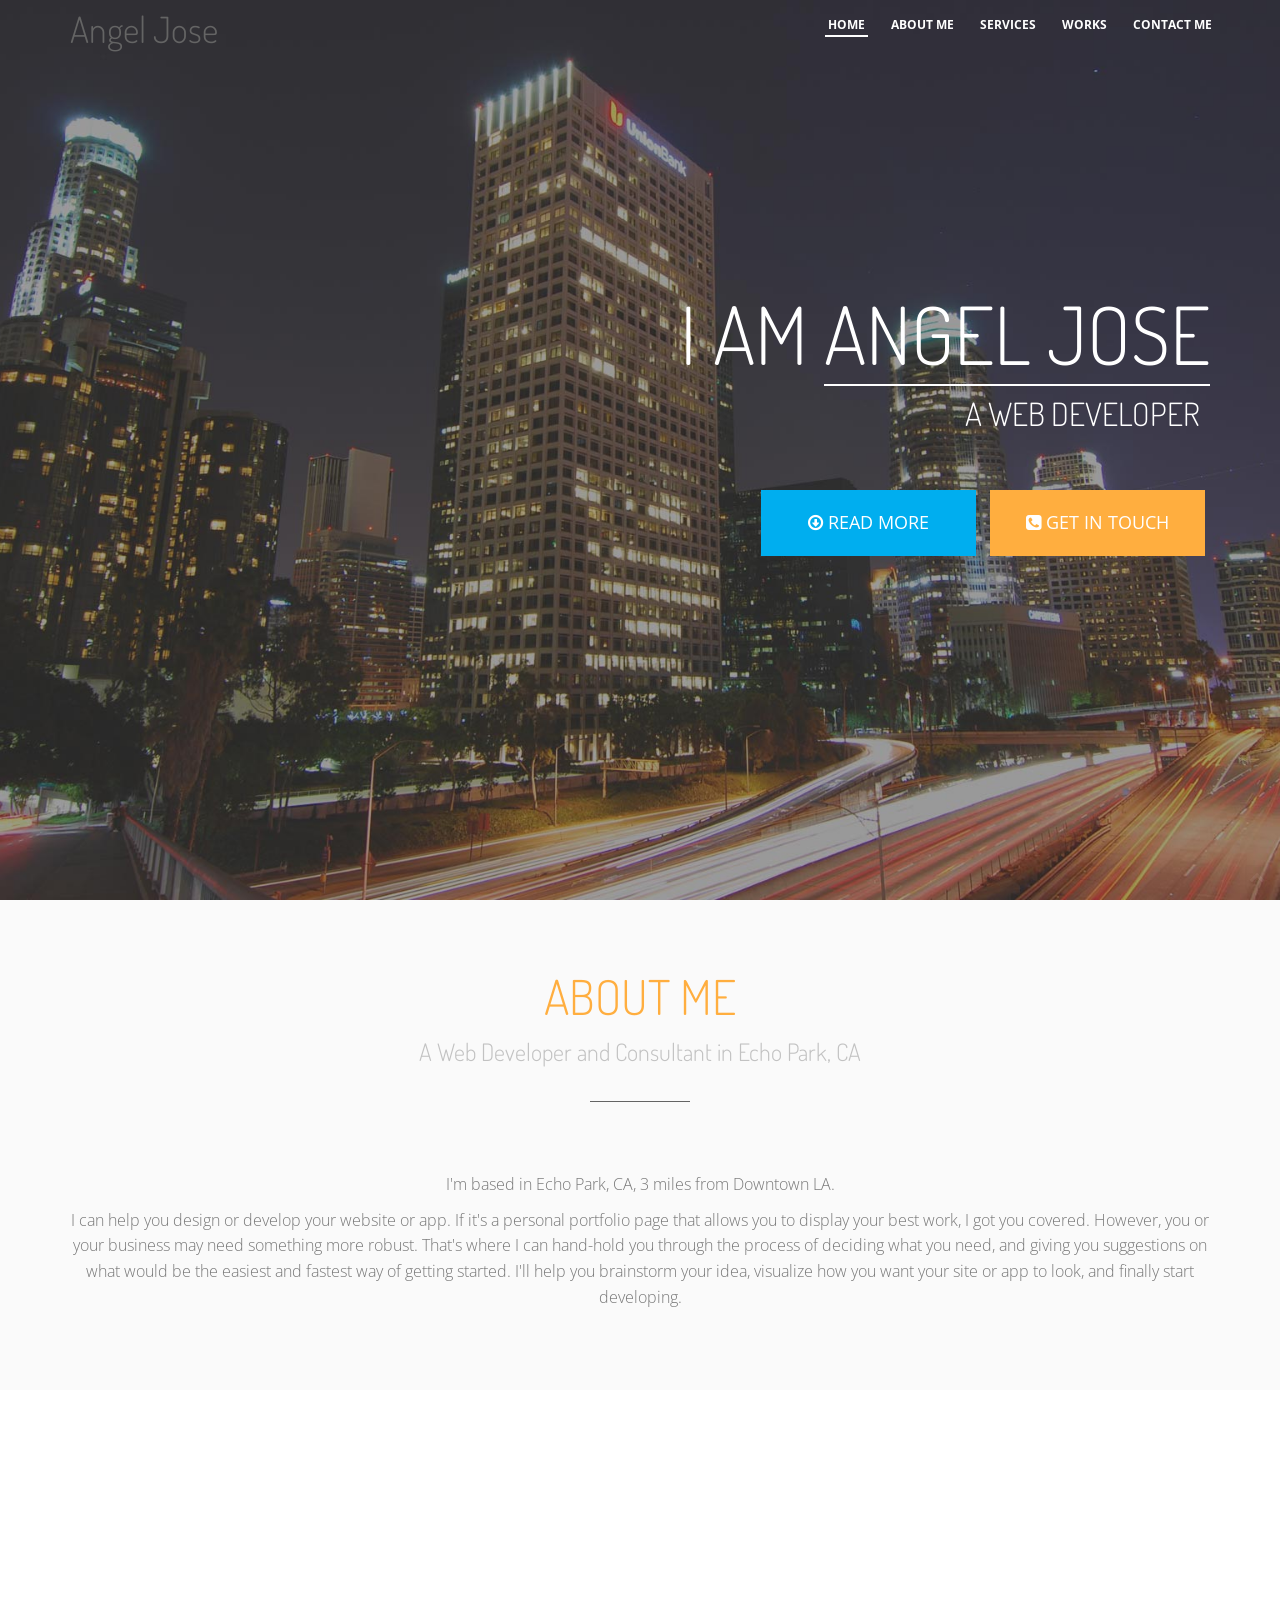
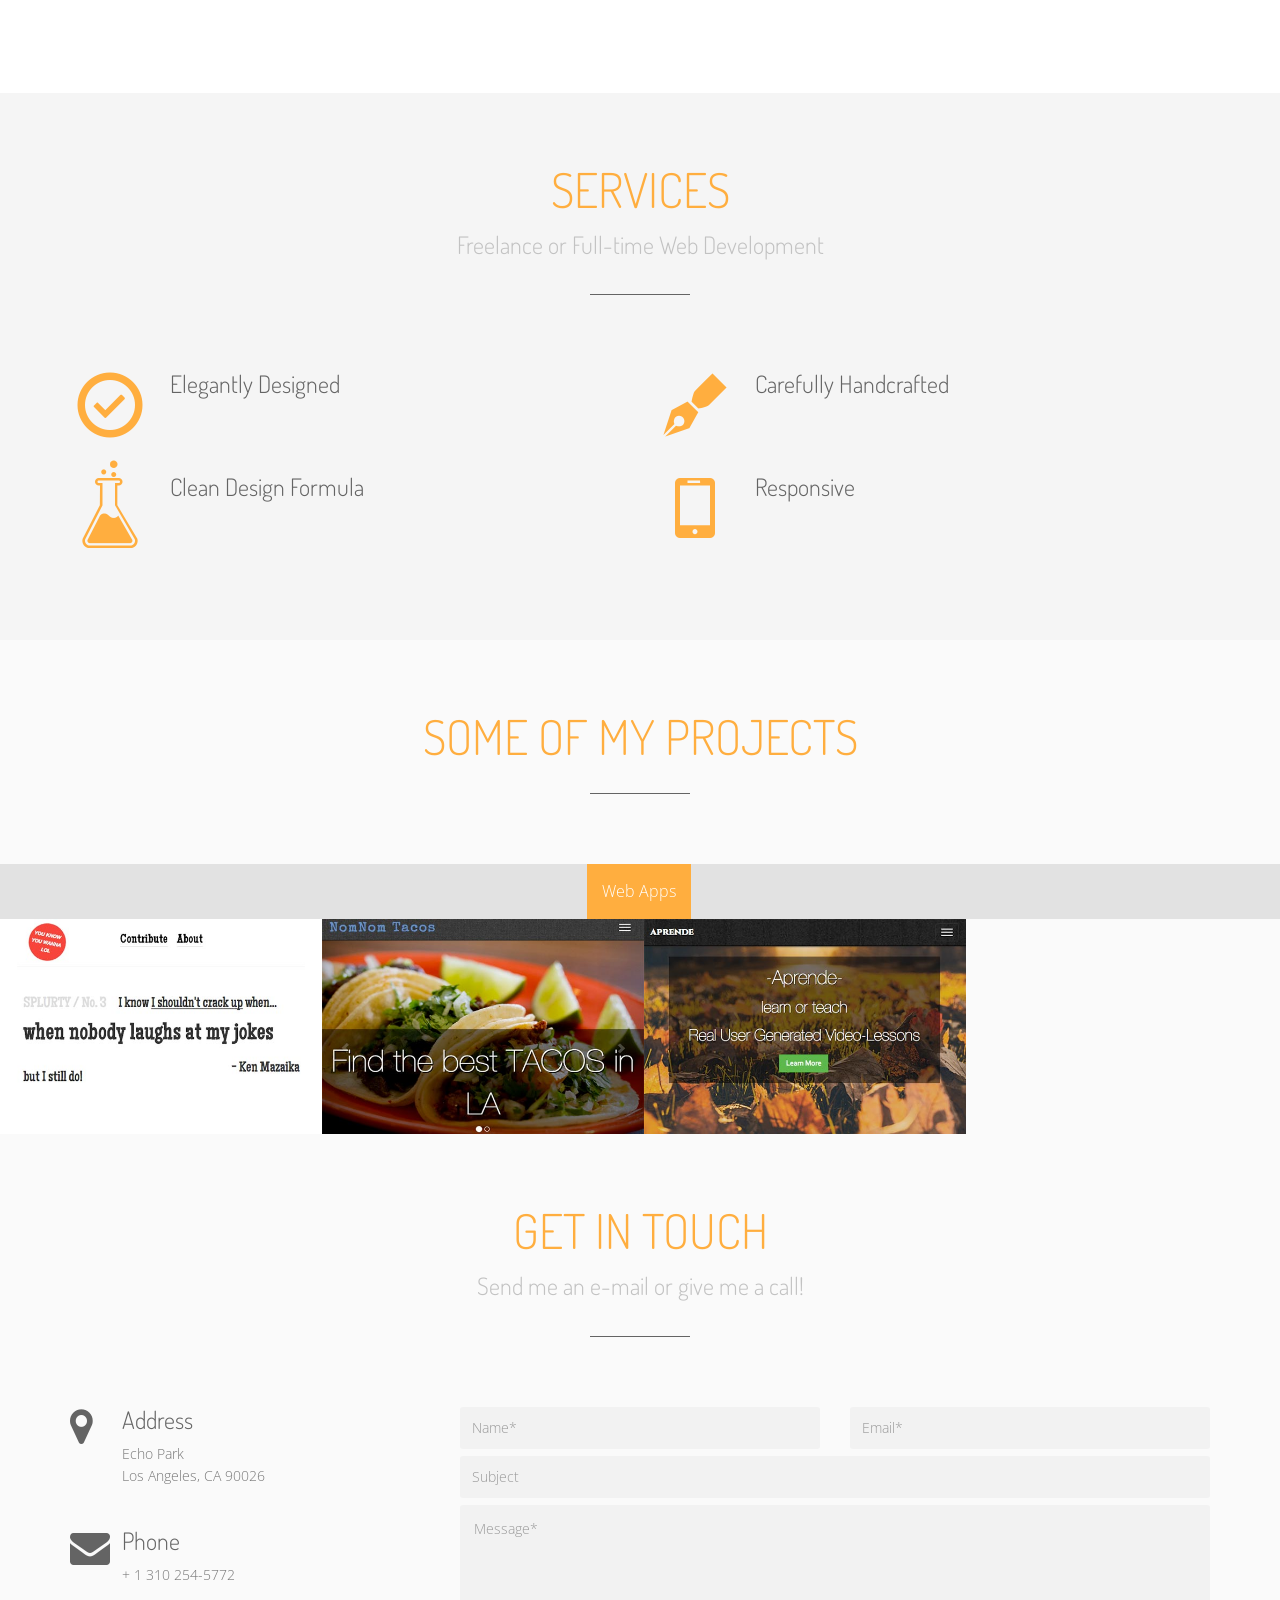
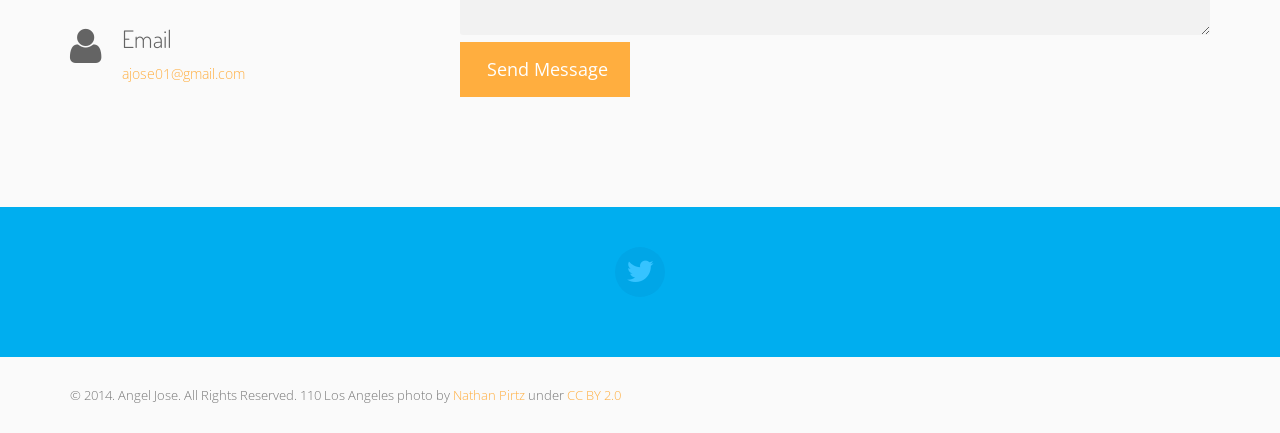
==== index.html @ a5db1bc4 "added social icons and links" ====
<!DOCTYPE html>
<!--[if lt IE 7 ]><html class="ie ie6" lang="en" class="no-js"> <![endif]-->
<!--[if IE 7 ]><html class="ie ie7" lang="en" class="no-js"> <![endif]-->
<!--[if IE 8 ]><html class="ie ie8" lang="en" class="no-js"> <![endif]-->
<!--[if (gte IE 9)|!(IE)]><!--><html lang="en" class="no-js"> <!--<![endif]-->
<head>
	<meta charset="utf-8">
	<title>Angel Jose</title>
	<meta name="viewport" content="width=device-width, initial-scale=1, maximum-scale=1">
	<meta name="description" content="Parallax HTML One-Page Template for Agency and Personal">
	<meta name="author" content="The Develovers">

	<!-- Styles -->
	<link href="assets/css/bootstrap.css" rel="stylesheet">
	<link href="assets/css/main.css" rel="stylesheet">

	<!-- Google Fonts -->
	<link href='http://fonts.googleapis.com/css?family=Dosis:300,400,500,600,700' rel='stylesheet' type='text/css'>
	<link href='http://fonts.googleapis.com/css?family=Open+Sans:400italic,300,400,700' rel='stylesheet' type='text/css'>

	<!-- IE 9 Fallback-->
	<!--[if IE 9]>
		<link href="assets/css/ie.css" rel="stylesheet">
	<![endif]-->

	<!-- HTML5 shim, for IE6-8 support of HTML5 elements and IE Fallback-->
	<!--[if lt IE 9]>
	  <script src="assets/js/html5shiv.js"></script>
	<![endif]-->

	<!-- Fav and touch icons -->
	<link rel="apple-touch-icon-precomposed" sizes="144x144" href="assets/ico/apple-touch-icon-144-precomposed.png">
	<link rel="apple-touch-icon-precomposed" sizes="114x114" href="assets/ico/apple-touch-icon-114-precomposed.png">
	<link rel="apple-touch-icon-precomposed" sizes="72x72" href="assets/ico/apple-touch-icon-72-precomposed.png">
	<link rel="apple-touch-icon-precomposed" href="assets/ico/apple-touch-icon-57-precomposed.png">
	<link rel="shortcut icon" href="assets/ico/favicon.png">

</head>
<body id="top" class="fullscreen-image-background">

	<!-- NAVBAR -->
	<div class="navbar navbar-fixed-top">
		<div class="container">
			<div class="navbar-header">
				<button type="button" class="navbar-toggle" data-toggle="collapse" data-target="#main-nav">
					<span class="sr-only">Menu</span>
					<span class="icon-bar"></span>
					<span class="icon-bar"></span>
					<span class="icon-bar"></span>
				</button>
				<a href="index.html" class="navbar-brand">
					<!-- <img src="assets/img/loop-logo-white.png" alt="Loop Logo" /> -->
					<h1 class="MyName">Angel Jose</h1>
				</a>
			</div>
			<nav class="navbar-collapse collapse" id="main-nav" role="navigation">
				<ul class="nav navbar-nav navbar-right nav-text-light">
					<li class="active"><a href="#top">HOME</a></li>
					<li><a href="#about">ABOUT ME</a></li>
					<li><a href="#services">SERVICES</a></li>
					<li><a href="#works">WORKS</a></li>
					<li><a href="#contact">CONTACT ME</a></li>
				</ul>
			</nav>
		</div>
	</div>
	<!-- END NAVBAR -->

	<!-- HERO UNIT -->
	<div id="hero-unit" class="hero-unit">
		<div class="hero-content text-right">
			<div class="container">
				<div class="row">
					<div class="col-lg-7 col-lg-offset-5">
						<div id="slidecaption" class="slide-caption">
							<div class="hero-text">
								<h2 class="hero-heading">I AM <span class="name">ANGEL JOSE</span></h2>
								<div data-looper="go" data-interval="3000" class="looper slide down">
									<div class="looper-inner">
										<div class="item animated"><p>A WEB DEVELOPER</p></div>
										<div class="item animated"><p>A GADGET ENTHUSIAST</p></div>
										<div class="item animated"><p>A PROBLEM SOLVER</p></div>
										<div class="item animated"><p>FROM THE CITY OF ANGELS</p></div>
									</div>
								</div>
							</div>
						</div>
						<div class="hero-buttons">
							<a href="#about" id="btn-about" class="btn btn-info btn-lg"><i class="fa fa-arrow-circle-o-down"></i> READ MORE</a>
							<a href="#contact" id="btn-contact" class="btn btn-primary btn-lg"><i class="fa fa-phone-square"></i> GET IN TOUCH</a>
						</div>
					</div>
				</div>
			</div>
		</div>
	</div>
	<!-- END HERO UNIT -->
	

	<!-- MAIN CONTENT -->
	<div id="main-content" class="main-content">
		
		<!-- ABOUT -->
		<div id="about" class="section about">
			<div class="container">
				<div class="section-heading">
					<h2>ABOUT ME</h2>
					<p>A Web Developer and Consultant in Echo Park, CA</p>
					<hr />
				</div>
				<div class="section-content">

					<p>I'm based in Echo Park, CA, 3 miles from Downtown LA.</p>

					<p>I can help you design or develop your website or app.  If it's a personal portfolio page that allows you to display your best work, I got you covered.  However, you or your business may need something more robust.  That's where I can hand-hold you through the process of deciding what you need, and giving you suggestions on what would be the easiest and fastest way of getting started.

					I'll help you brainstorm your idea, visualize how you want your site or app to look, and finally start developing.
					</p>
				</div>
			</div>
		</div>
		<!-- END ABOUT -->

		<!-- FULL-WIDTH PARALLAX -->
		<div id="social-network" class="section full-width-parallax parallax">
			<div class="container">
				<h2>Find me elsewhere in the web</h2>
				<ul class="list-inline social-icon">
					<li class="wow rollIn" data-wow-delay='0.3s'><a href="http://facebook.com/ajose01" data-toggle="tooltip" data-placement="bottom" title="Facebook"><i class="fa fa-facebook"></i></a></li>
					<li class="wow rollIn" data-wow-delay='0.3s'><a href="http://twitter.com/ajose01" data-toggle="tooltip" data-placement="bottom" title="Twitter"><i class="fa fa-twitter"></i></a></li>
					<li class="wow rollIn" data-wow-delay='0.3s'><a href="http://github.com/ajose01" data-toggle="tooltip" data-placement="bottom" title="Github"><i class="fa fa-github"></i></a></li>
					<!--<li class="wow rollIn" data-wow-delay='0.3s'><a href="#" data-toggle="tooltip" data-placement="bottom" title="LinkedIn"><i class="fa fa-linkedin"></i></a></li> -->
				</ul>
			</div>
		</div>
		<!-- END FULL-WIDTH PARALLAX -->

		<!-- SKILLS CHART 
		<div id="skills" class="section skills">
			<div class="container">
				<div class="row">
					<div class="col-md-3 text-center">
						<div class="chart" data-percent="92"><span class="percent">92%</span></div>
						<span class="skill-name">Front-End Design</span>
					</div>
					<div class="col-md-3 text-center">
						<div class="chart" data-percent="80"><span class="percent">80%</span></div>
						<span class="skill-name">Web Design</span>
					</div>
					<div class="col-md-3 text-center">
						<div class="chart" data-percent="75"><span class="percent">75%</span></div>
						<span class="skill-name">WordPress</span>
					</div>
					<div class="col-md-3 text-center">
						<div class="chart" data-percent="65"><span class="percent">65%</span></div>
						<span class="skill-name">PHP</span>
					</div>
				</div>
			</div>
		</div>
	 END SKILLS CHART -->

		<!-- SERVICES -->
		<div id="services" class="section darker services" >
			<div class="container">
				<div class="section-heading">
					<h2>SERVICES</h2>
					<p>Freelance or Full-time Web Development</p>
					<hr />
				</div>
				<div class="section-content">
					<div class="row">
						<div class="col-md-6">
							<div class="service-item">
								<span class="icon-checkmark2 service-icon"></span>
								<div class="service-text">
									<h3>Elegantly Designed</h3>
									<p></p>
									
								</div>
							</div>
						</div>
						<div class="col-md-6">
							<div class="service-item">
								<span class="icon-pen service-icon"></span>
								<div class="service-text">
									<h3>Carefully Handcrafted</h3>
									
								</div>
							</div>
						</div>
						<div class="col-md-6">
							<div class="service-item">
								<span class="icon-lab service-icon"></span>
								<div class="service-text">
									<h3>Clean Design Formula</h3>
									
								</div>
							</div>
						</div>
						<div class="col-md-6">
							<div class="service-item">
								<span class="icon-phone service-icon"></span>
								<div class="service-text">
									<h3>Responsive</h3>
									<!--<p>Quickly actualize proactive niches rather than user friendly catalysts for change.</p>
									<a href="#" class="read-more"><span>Read more ...</span> <i class="i fa fa-arrow-circle-right"></i></a> -->
								</div>
							</div>
						</div>
					</div>
				</div>
			</div>
		</div>
		<!-- END SERVICES -->

		<!-- WORKS -->
		<div id="works" class="section works">
			<div class="section-heading">
				<h2>SOME OF MY PROJECTS</h2>
				<p></p>
				<hr />
			</div>
			<div class="section-content">				
				<ul class="list-inline work-item-filters">
					<li><a class="active" href="#" data-filter="*">Web Apps</a></li>
					<!--<li><a href="#" data-filter=".design">DESIGN</a></li>
					<li><a href="#" data-filter=".photography">PHOTOGRAPHY</a></li>
					<li><a href="#" data-filter=".ui">UI</a></li>
					<li><a href="#" data-filter=".ux">UX</a></li>
					<li><a href="#" data-filter=".video">VIDEO</a></li> -->
				</ul>

				<div class="work-item-wrapper">
					<ul class="work-item-list list-col-4">
						<li class="work-item design">
							<img src="assets/img/portfolio/work10.jpg" alt="A fun and simple project generating funny lines">
							<div class="image-overlay">
								<a href="assets/img/portfolio/work10.jpg" class="media-popup" title="Splurty">
									<div class="work-item-info">
										<h3>Splurty</h3>
										<p>The funny one liners</p>
										<i class="fa fa-search-plus"></i>
									</div>
								</a>
							</div>
						</li>
						<li class="work-item design">
							<img src="assets/img/portfolio/work11.jpg" alt="A user driven collection of taco places in LA">
							<div class="image-overlay">
								<a href="assets/img/portfolio/work11.jpg" class="media-popup" title="Nom Nom Tacos">
									<div class="work-item-info">
										<h3>Nom Nom Tacos!</h3>
										<p>Awesome and yummy taco reviews</p>
										<i class="fa fa-search-plus"></i>
									</div>
								</a>
							</div>
						</li>
						<li class="work-item design">
							<img src="assets/img/portfolio/work12.jpg" alt="A full platform for user generated courses, including payment processing">
							<div class="image-overlay">
								<a href="assets/img/portfolio/work12.jpg" class="media-popup" title="Aprende">
									<div class="work-item-info">
										<h3>Aprende</h3>
										<p>Learn anything from real people</p>
										<i class="fa fa-search-plus"></i>
									</div>
								</a>
							</div>
						</li>
						<!--<li class="work-item photography">
							<img src="assets/img/portfolio/work4.jpg" alt="Work item brief description">
							<div class="image-overlay">
								<a href="assets/img/portfolio/work4-ori.jpg" class="media-popup" title="Heaven">
									<div class="work-item-info">
										<h3>Heaven</h3>
										<p>Work item brief description</p>
										<i class="fa fa-search-plus"></i>
									</div>
								</a>
							</div>
						</li>
						<li class="work-item design ux">
							<img src="assets/img/portfolio/work5.jpg" alt="Work item brief description">
							<div class="image-overlay">
								<a href="assets/img/portfolio/work5-ori.jpg" class="media-popup" title="Raining">
									<div class="work-item-info">
										<h3>Raining</h3>
										<p>Work item brief description</p>
										<i class="fa fa-search-plus"></i>
									</div>
								</a>
							</div>
						</li>
						<li class="work-item ui design">
							<img src="assets/img/portfolio/work6.jpg" alt="Work item brief description">
							<div class="image-overlay">
								<a href="assets/img/portfolio/work6-ori.jpg" class="media-popup" title="The Edge">
									<div class="work-item-info">
										<h3>The Edge</h3>
										<p>Work item brief description</p>
										<i class="fa fa-search-plus"></i>
									</div>
								</a>
							</div>
						</li>
						<li class="work-item photography ux">
							<img src="assets/img/portfolio/work7.jpg" alt="Work item brief description">
							<div class="image-overlay">
								<a href="assets/img/portfolio/work7-ori.jpg" class="media-popup" title="The Light">
									<div class="work-item-info">
										<h3>The Light</h3>
										<p>Work item brief description</p>
										<i class="fa fa-search-plus"></i>
									</div>
								</a>
							</div>
						</li>
						<li class="work-item video">
							<img src="assets/img/portfolio/work8.jpg" alt="Just paste the link and go">
							<div class="image-overlay">
								<a href="http://vimeo.com/82905738" class="mfp-iframe media-popup" title="Vimeo">
									<div class="work-item-info">
										<h3>Vimeo</h3>
										<p>Just paste the link and go</p>
										<i class="fa fa-search-plus"></i>
									</div>
								</a>
							</div>
						</li> -->
					</ul>
				</div>
			</div>
		</div>
		<!-- END WORKS -->

		<!-- CONTACT -->
		<div id="contact" class="section contact">
			<div class="section-heading">
				<h2>GET IN TOUCH</h2>
				<p>Send me an e-mail or give me a call!</p>
				<hr />
			</div>
			<div class="section-content">
				<div class="container">
					<div class="row">
						<div class="col-md-4">
							<div class="contact-info">
								<ul class="list-unstyled">
									<li>
										<i class="fa fa-map-marker pull-left"></i>
										<h3>Address</h3>
										<p>Echo Park<br />Los Angeles, CA 90026</p>
									</li>
									<li>
										<i class="fa fa-envelope pull-left"></i>
										<h3>Phone</h3>
										<p>+ 1 310 254-5772</p>
									</li>
									<li>
										<i class="fa fa-user pull-left"></i>
										<h3>Email</h3>
										<p><a href="mailto:ajose01@gmail.com">ajose01@gmail.com</a></p>
									</li>
								</ul>
							</div>
						</div>
						<div class="col-md-8">
							<div class="contact-form">
								<div class="alert"></div>
								<form id="contact-form" method="post" role="form" novalidate>
									<div class="row">
										<div class="col-md-6">
											<div class="form-group">
												<label class="sr-only" for="name">Name:</label>	
												<input type="text" id="name" class="form-control" name="name" placeholder="Name*" required>
											</div>
										</div>
										<div class="col-md-6">
											<div class="form-group">
												<label class="sr-only" for="email">Email:</label>
												<input type="email" id="email" class="form-control" name="email" placeholder="Email*" required>
											</div>
										</div>
									</div>
									<div class="form-group">
										<label class="sr-only" for="subject">Subject:</label>
										<input type="text" id="subject" class="form-control" name="subject" placeholder="Subject">
									</div>
									<div class="form-group">
										<label class="sr-only" for="message">Message:</label>
										<textarea id="message" name="message" class="form-control" placeholder="Message*" required></textarea>
									</div>
									<button type="submit" class="btn btn-primary btn-lg" id="submit-button">
										<i class="fa loading-icon"></i> <span>Send Message</span>
									</button>
									<input type="hidden" name="msg-submitted" id="msg-submitted" value="true"> 
								</form>
							</div>
						</div>
					</div>
				</div>
			</div>
		</div>
		<!-- END CONTACT -->

		<!-- TWITTER STREAM -->
		<div id="twitter-stream" class="section twitter-stream">
			<div class="container">
				<div class="twitter-icon">
					<i class="fa fa-twitter"></i>
				</div>
				<div id="tweet"></div>
			</div>
		</div>
		<!-- TWITTER STREAM -->

	</div>
	<!-- END MAIN CONTENT -->

	<!-- FOOTER -->
	<footer id="footer" class="section">
		<div class="container">
			<p class="copyright pull-left">&copy; 2014. Angel Jose. All Rights Reserved. 110 Los Angeles photo by <a href="https://www.flickr.com/photos/nathanpirtz/6909688322/in/[base64]/">Nathan Pirtz</a> under <a href="http://creativecommons.org/licenses/by/2.0/">CC BY 2.0</a></p>
		</div>
	</footer>
	<!-- END FOOTER -->

	<div class="back-to-top">
		<a href="#top"><i class="fa fa-chevron-up"></i></a>
	</div>

	<!-- JAVASCRIPT -->
	<script src="assets/js/jquery-2.1.0.min.js"></script>
	<script src="assets/js/bootstrap.min.js"></script>
	<script src="assets/js/jquery.scrollTo-1.4.3.1-min.js"></script>
	<script src="assets/js/jquery.localscroll-1.2.7-min.js"></script>
	<script src="assets/js/jquery.easing.min.js"></script>
	<script src="assets/js/jquery.parallax-1.1.3.js"></script>	
	<script src="assets/js/twitter-fetcher.js"></script>
	<script src="assets/js/imagesloaded.pkgd.js"></script>
	<script src="assets/js/jquery.isotope.js"></script>
	<script src="assets/js/wow.js"></script>
	<script src="assets/js/looper.js"></script>
	<script src="assets/js/jpreloader.js"></script>
	<script src="assets/js/parsley.min.js"></script>
	<script src="assets/js/jquery.easypiechart.min.js"></script>
	<script src="assets/js/waypoints.min.js"></script>
	<script src="assets/js/jquery.magnific-popup.min.js"></script>
	<script src="assets/js/loop.js"></script>
</body>
</html>
---- assets/css/main.css ----
/* ------------------ BASE STYLES ------------------ */
html, body {
  height: 100%;
  width: 100%;
}

body {
  font-family: "Open Sans", sans-serif;
  font-size: 16px;
  font-weight: 300;
  color: #777777;
  background-color: #fff !important;
  line-height: 1.6;
}
body.fullscreen-image-background {
  background-image: url('../img/sliders/lanight.jpg?1394417052');
  background-size: cover;
  background-repeat: no-repeat;
  background-position: center center;
}
@media screen and (min-width: 1025px) {
  body.fullscreen-image-background {
    background-attachment: fixed;
  }
}

h1, h2, h3, h4, h5, h6 {
  font-family: "Dosis", sans-serif;
  font-weight: 300;
  color: #646464;
  margin-top: 0;
}

/* ------------------ GENERAL STYLES ------------------ */
@font-face {
  font-family: "brankic";
  src: url('../fonts/brankic.eot');
  src: url('../fonts/brankic.eot?#iefix') format('eot'), url('../fonts/brankic.svg') format('svg'), url('../fonts/brankic.ttf') format('truetype'), url('../fonts/brankic.woff') format('woff');
}

/* --------------------- */
/* NAVIGATION BAR
/* --------------------- */
.navbar-brand {
  padding: 10px 15px;
}
.navbar-brand img {
  width: 74px;
  height: auto;
}

.navbar,
.navbar.navbar-light {
  -webkit-transition-property: all;
  -moz-transition-property: all;
  -o-transition-property: all;
  transition-property: all;
  -webkit-transition-duration: 0.2s;
  -moz-transition-duration: 0.2s;
  -o-transition-duration: 0.2s;
  transition-duration: 0.2s;
  -webkit-transition-timing-function: linear;
  -moz-transition-timing-function: linear;
  -o-transition-timing-function: linear;
  transition-timing-function: linear;
}

.navbar-nav {
  padding: 10px 0;
}
.navbar-nav > li {
  margin: 0 10px;
}
.navbar-nav > li > a {
  -webkit-transition-property: all;
  -moz-transition-property: all;
  -o-transition-property: all;
  transition-property: all;
  -webkit-transition-duration: 0.1s;
  -moz-transition-duration: 0.1s;
  -o-transition-duration: 0.1s;
  transition-duration: 0.1s;
  -webkit-transition-timing-function: ease-out;
  -moz-transition-timing-function: ease-out;
  -o-transition-timing-function: ease-out;
  transition-timing-function: ease-out;
  padding-left: 3px;
  padding-right: 3px;
  padding-top: 5px;
  padding-bottom: 5px;
  border-bottom: 2px solid rgba(0, 0, 0, 0);
  font-size: 12px;
  color: #646464;
  font-weight: 700;
}
.navbar-nav > li > a:hover, .navbar-nav > li > a:focus {
  border-bottom: 2px solid #646464;
  padding-bottom: 0;
  background-color: transparent;
}
.navbar-nav > li.active > a {
  border-bottom: 2px solid #646464;
  padding-bottom: 0;
  background-color: transparent;
}
.navbar-nav.nav-text-light > li > a {
  color: #fff;
}
.navbar-nav.nav-text-light > li > a:hover {
  border-bottom-color: #fff;
}
.navbar-nav.nav-text-light > li.active > a {
  border-bottom-color: #fff;
}

.navbar {
  -webkit-border-radius: 0;
  -moz-border-radius: 0;
  -ms-border-radius: 0;
  -o-border-radius: 0;
  border-radius: 0;
}
.navbar.navbar-light {
  background-color: #f7f7f7;
  border-bottom: 1px solid #eee;
}
.navbar.navbar-light .navbar-nav.nav-text-light > li > a {
  color: #646464;
}
@media screen and (max-width: 767px) {
  .navbar.navbar-light .navbar-nav.nav-text-light > li > a {
    color: #e6e6e6;
    border-bottom: none;
    padding-top: 15px;
    padding-bottom: 15px;
  }
  .navbar.navbar-light .navbar-nav.nav-text-light > li > a:hover {
    color: #fff;
    padding-top: 15px;
    padding-bottom: 15px;
    text-decoration: underline;
  }
}
.navbar.navbar-light .navbar-nav.nav-text-light > li > a:hover {
  border-bottom-color: #646464;
}
.navbar.navbar-light .navbar-nav.nav-text-light > li.active > a {
  border-bottom-color: #646464;
}

.navbar-toggle {
  background-color: #646464;
}
.navbar-toggle .icon-bar {
  background-color: #fff;
}

@media screen and (max-width: 767px) {
  .navbar-collapse {
    background-color: #646464;
  }
}
/* --------------------- */
/* BUTTONS
/* --------------------- */
.btn {
  -webkit-border-radius: 0;
  -moz-border-radius: 0;
  -ms-border-radius: 0;
  -o-border-radius: 0;
  border-radius: 0;
  -webkit-transition-property: border-color;
  -moz-transition-property: border-color;
  -o-transition-property: border-color;
  transition-property: border-color;
  -webkit-transition-duration: 0.2s;
  -moz-transition-duration: 0.2s;
  -o-transition-duration: 0.2s;
  transition-duration: 0.2s;
  -webkit-transition-timing-function: linear;
  -moz-transition-timing-function: linear;
  -o-transition-timing-function: linear;
  transition-timing-function: linear;
}

.btn-lg {
  border-width: 6px;
}

.btn-sm {
  border-width: 3px;
}

.btn-xs {
  border-width: 2px;
}

.btn-info {
  background-color: #00aeef;
  border-color: #00aeef;
}
.btn-info:hover, .btn-info:focus, .btn-info:active, .btn-info.active {
  background-color: #00aeef;
  border-color: #009bd5;
}

.btn-primary {
  background-color: #ffae3f;
  border-color: #ffae3f;
}
.btn-primary:hover, .btn-primary:focus, .btn-primary:active, .btn-primary.active {
  background-color: #ffae3f;
  border-color: #ffa325;
}

.btn-primary.disabled,
.btn-primary[disabled] {
  background-color: #ffc472;
  border-color: #ffae3f;
}
.btn-primary.disabled:hover, .btn-primary.disabled:focus, .btn-primary.disabled:active, .btn-primary.disabled.active,
.btn-primary[disabled]:hover,
.btn-primary[disabled]:focus,
.btn-primary[disabled]:active,
.btn-primary[disabled].active {
  background-color: #ffc472;
  border-color: #ffae3f;
}

/* --------------------- */
/* LINKS
/* --------------------- */
a {
  color: #ffae3f;
}
a:hover, a:focus {
  color: #ffc472;
  text-decoration: none;
}

/* --------------------- */
/* SECTION
/* --------------------- */
.section {
  background-color: #fafafa;
  padding: 70px 0;
}
.section.darker {
  background-color: whitesmoke;
}
.section.most-dark {
  background-color: #4d4d4d;
  color: #fafafa;
}

.section-heading {
  text-align: center;
  margin-bottom: 50px;
}
.section-heading h2, .section-heading p {
  font-family: "Dosis", sans-serif;
}
.section-heading h2 {
  font-size: 3em;
  color: #ffae3f;
}
.section-heading p {
  font-size: 1.5em;
  color: #c2c2c2;
}
.section-heading hr {
  display: -moz-inline-stack;
  display: inline-block;
  vertical-align: middle;
  *vertical-align: auto;
  zoom: 1;
  *display: inline;
  width: 100px;
  border-top: 1px solid #646464;
}

.section-content h3 {
  color: #c2c2c2;
}
.section-content .sub-section {
  margin-top: 30px;
}

/* --------------------- */
/* TOOLTIP
/* --------------------- */
.tooltip-inner {
  filter: progid:DXImageTransform.Microsoft.Alpha(Opacity=50);
  opacity: 0.5;
}

.tooltip.top .tooltip-arrow, .tooltip.top-left .tooltip-arrow, .tooltip.top-right .tooltip-arrow, .tooltip.right .tooltip-arrow, .tooltip.left .tooltip-arrow, .tooltip.bottom .tooltip-arrow, .tooltip.bottom-left .tooltip-arrow, .tooltip.bottom-right .tooltip-arrow {
  filter: progid:DXImageTransform.Microsoft.Alpha(Opacity=50);
  opacity: 0.5;
}

/* --------------------- */
/* 3rd PARTY STYLES
/* --------------------- */
.parallax {
  background-attachment: fixed !important;
  background-size: cover;
}
@media screen and (max-width: 1024px) {
  .parallax {
    background-attachment: scroll !important;
    background-position: initial !important;
    background-repeat: no-repeat !important;
  }
}

.wow {
  visibility: hidden;
}

body #jpreLoader {
  left: 0 !important;
  width: 100%;
  height: 1px;
}
body #jprePercentage {
  height: auto;
  top: -80px;
  font-size: 48px;
  font-weight: normal;
  font-family: "Dosis", sans-serif;
  text-shadow: none;
  color: #777777;
}
body #jpreOverlay {
  background-color: #fafafa;
}
body #jpreBar {
  -webkit-box-shadow: none;
  -moz-box-shadow: none;
  box-shadow: none;
  background-image: none;
  background-color: #777777;
}

.parsley-error-list {
  list-style-type: none;
}
.parsley-error-list li {
  font-size: 12px;
  color: #d2322d;
}

/*

	Supersized - Fullscreen Slideshow jQuery Plugin
	Version : 3.2.7
	Site	: www.buildinternet.com/project/supersized
	
	Author	: Sam Dunn
	Company : One Mighty Roar (www.onemightyroar.com)
	License : MIT License / GPL License
	
*/
* {
  margin: 0;
  padding: 0;
}

body {
  background: #111;
  height: 100%;
}

img {
  border: none;
}

#supersized-loader {
  position: absolute;
  top: 50%;
  left: 50%;
  z-index: 0;
  width: 60px;
  height: 60px;
  margin: -30px 0 0 -30px;
  text-indent: -999em;
  background: url(../img/progress.gif) no-repeat center center;
}

#supersized {
  display: block;
  position: fixed;
  left: 0;
  top: 0;
  overflow: hidden;
  z-index: -999;
  height: 100%;
  width: 100%;
}

#supersized img {
  width: auto;
  height: auto;
  position: relative;
  display: none;
  outline: none;
  border: none;
}

#supersized.speed img {
  -ms-interpolation-mode: nearest-neighbor;
  image-rendering: -moz-crisp-edges;
}

/*Speed*/
#supersized.quality img {
  -ms-interpolation-mode: bicubic;
  image-rendering: optimizeQuality;
}

/*Quality*/
#supersized li {
  display: block;
  list-style: none;
  z-index: -30;
  position: fixed;
  overflow: hidden;
  top: 0;
  left: 0;
  width: 100%;
  height: 100%;
  background: #111;
}

#supersized a {
  width: 100%;
  height: 100%;
  display: block;
}

#supersized li.prevslide {
  z-index: -20;
}

#supersized li.activeslide {
  z-index: -10;
}

#supersized li.image-loading {
  background: #111111 url(../img/progress.gif) no-repeat center center;
  width: 100%;
  height: 100%;
}

#supersized li.image-loading img {
  visibility: hidden;
}

#supersized li.prevslide img, #supersized li.activeslide img {
  display: inline;
}

/*
 *  Font Awesome 4.0.3 by @davegandy - http://fontawesome.io - @fontawesome
 *  License - http://fontawesome.io/license (Font: SIL OFL 1.1, CSS: MIT License)
 */
@font-face {
  font-family: 'FontAwesome';
  src: url("../fonts/fontawesome-webfont.eot?v=4.0.3");
  src: url("../fonts/fontawesome-webfont.eot?#iefix&v=4.0.3") format("embedded-opentype"), url("../fonts/fontawesome-webfont.woff?v=4.0.3") format("woff"), url("../fonts/fontawesome-webfont.ttf?v=4.0.3") format("truetype"), url("../fonts/fontawesome-webfont.svg?v=4.0.3#fontawesomeregular") format("svg");
  font-weight: normal;
  font-style: normal;
}

.fa {
  display: inline-block;
  font-family: FontAwesome;
  font-style: normal;
  font-weight: normal;
  line-height: 1;
  -webkit-font-smoothing: antialiased;
  -moz-osx-font-smoothing: grayscale;
}

.fa-lg {
  font-size: 1.3333333333333333em;
  line-height: .75em;
  vertical-align: -15%;
}

.fa-2x {
  font-size: 2em;
}

.fa-3x {
  font-size: 3em;
}

.fa-4x {
  font-size: 4em;
}

.fa-5x {
  font-size: 5em;
}

.fa-fw {
  width: 1.2857142857142858em;
  text-align: center;
}

.fa-ul {
  padding-left: 0;
  margin-left: 2.142857142857143em;
  list-style-type: none;
}

.fa-ul > li {
  position: relative;
}

.fa-li {
  position: absolute;
  left: -2.142857142857143em;
  width: 2.142857142857143em;
  top: .14285714285714285em;
  text-align: center;
}

.fa-li.fa-lg {
  left: -1.8571428571428572em;
}

.fa-border {
  padding: .2em .25em .15em;
  border: solid .08em #eee;
  border-radius: .1em;
}

.pull-right {
  float: right;
}

.pull-left {
  float: left;
}

.fa.pull-left {
  margin-right: .3em;
}

.fa.pull-right {
  margin-left: .3em;
}

.fa-spin {
  -webkit-animation: spin 2s infinite linear;
  -moz-animation: spin 2s infinite linear;
  -o-animation: spin 2s infinite linear;
  animation: spin 2s infinite linear;
}

@-moz-keyframes spin {
  0% {
    -moz-transform: rotate(0deg);
  }

  100% {
    -moz-transform: rotate(359deg);
  }
}

@-webkit-keyframes spin {
  0% {
    -webkit-transform: rotate(0deg);
  }

  100% {
    -webkit-transform: rotate(359deg);
  }
}

@-o-keyframes spin {
  0% {
    -o-transform: rotate(0deg);
  }

  100% {
    -o-transform: rotate(359deg);
  }
}

@-ms-keyframes spin {
  0% {
    -ms-transform: rotate(0deg);
  }

  100% {
    -ms-transform: rotate(359deg);
  }
}

@keyframes spin {
  0% {
    transform: rotate(0deg);
  }

  100% {
    transform: rotate(359deg);
  }
}

.fa-rotate-90 {
  filter: progid:DXImageTransform.Microsoft.BasicImage(rotation=1);
  -webkit-transform: rotate(90deg);
  -moz-transform: rotate(90deg);
  -ms-transform: rotate(90deg);
  -o-transform: rotate(90deg);
  transform: rotate(90deg);
}

.fa-rotate-180 {
  filter: progid:DXImageTransform.Microsoft.BasicImage(rotation=2);
  -webkit-transform: rotate(180deg);
  -moz-transform: rotate(180deg);
  -ms-transform: rotate(180deg);
  -o-transform: rotate(180deg);
  transform: rotate(180deg);
}

.fa-rotate-270 {
  filter: progid:DXImageTransform.Microsoft.BasicImage(rotation=3);
  -webkit-transform: rotate(270deg);
  -moz-transform: rotate(270deg);
  -ms-transform: rotate(270deg);
  -o-transform: rotate(270deg);
  transform: rotate(270deg);
}

.fa-flip-horizontal {
  filter: progid:DXImageTransform.Microsoft.BasicImage(rotation=0,mirror=1);
  -webkit-transform: scale(-1, 1);
  -moz-transform: scale(-1, 1);
  -ms-transform: scale(-1, 1);
  -o-transform: scale(-1, 1);
  transform: scale(-1, 1);
}

.fa-flip-vertical {
  filter: progid:DXImageTransform.Microsoft.BasicImage(rotation=2,mirror=1);
  -webkit-transform: scale(1, -1);
  -moz-transform: scale(1, -1);
  -ms-transform: scale(1, -1);
  -o-transform: scale(1, -1);
  transform: scale(1, -1);
}

.fa-stack {
  position: relative;
  display: inline-block;
  width: 2em;
  height: 2em;
  line-height: 2em;
  vertical-align: middle;
}

.fa-stack-1x, .fa-stack-2x {
  position: absolute;
  left: 0;
  width: 100%;
  text-align: center;
}

.fa-stack-1x {
  line-height: inherit;
}

.fa-stack-2x {
  font-size: 2em;
}

.fa-inverse {
  color: #fff;
}

.fa-glass:before {
  content: "\f000";
}

.fa-music:before {
  content: "\f001";
}

.fa-search:before {
  content: "\f002";
}

.fa-envelope-o:before {
  content: "\f003";
}

.fa-heart:before {
  content: "\f004";
}

.fa-star:before {
  content: "\f005";
}

.fa-star-o:before {
  content: "\f006";
}

.fa-user:before {
  content: "\f007";
}

.fa-film:before {
  content: "\f008";
}

.fa-th-large:before {
  content: "\f009";
}

.fa-th:before {
  content: "\f00a";
}

.fa-th-list:before {
  content: "\f00b";
}

.fa-check:before {
  content: "\f00c";
}

.fa-times:before {
  content: "\f00d";
}

.fa-search-plus:before {
  content: "\f00e";
}

.fa-search-minus:before {
  content: "\f010";
}

.fa-power-off:before {
  content: "\f011";
}

.fa-signal:before {
  content: "\f012";
}

.fa-gear:before, .fa-cog:before {
  content: "\f013";
}

.fa-trash-o:before {
  content: "\f014";
}

.fa-home:before {
  content: "\f015";
}

.fa-file-o:before {
  content: "\f016";
}

.fa-clock-o:before {
  content: "\f017";
}

.fa-road:before {
  content: "\f018";
}

.fa-download:before {
  content: "\f019";
}

.fa-arrow-circle-o-down:before {
  content: "\f01a";
}

.fa-arrow-circle-o-up:before {
  content: "\f01b";
}

.fa-inbox:before {
  content: "\f01c";
}

.fa-play-circle-o:before {
  content: "\f01d";
}

.fa-rotate-right:before, .fa-repeat:before {
  content: "\f01e";
}

.fa-refresh:before {
  content: "\f021";
}

.fa-list-alt:before {
  content: "\f022";
}

.fa-lock:before {
  content: "\f023";
}

.fa-flag:before {
  content: "\f024";
}

.fa-headphones:before {
  content: "\f025";
}

.fa-volume-off:before {
  content: "\f026";
}

.fa-volume-down:before {
  content: "\f027";
}

.fa-volume-up:before {
  content: "\f028";
}

.fa-qrcode:before {
  content: "\f029";
}

.fa-barcode:before {
  content: "\f02a";
}

.fa-tag:before {
  content: "\f02b";
}

.fa-tags:before {
  content: "\f02c";
}

.fa-book:before {
  content: "\f02d";
}

.fa-bookmark:before {
  content: "\f02e";
}

.fa-print:before {
  content: "\f02f";
}

.fa-camera:before {
  content: "\f030";
}

.fa-font:before {
  content: "\f031";
}

.fa-bold:before {
  content: "\f032";
}

.fa-italic:before {
  content: "\f033";
}

.fa-text-height:before {
  content: "\f034";
}

.fa-text-width:before {
  content: "\f035";
}

.fa-align-left:before {
  content: "\f036";
}

.fa-align-center:before {
  content: "\f037";
}

.fa-align-right:before {
  content: "\f038";
}

.fa-align-justify:before {
  content: "\f039";
}

.fa-list:before {
  content: "\f03a";
}

.fa-dedent:before, .fa-outdent:before {
  content: "\f03b";
}

.fa-indent:before {
  content: "\f03c";
}

.fa-video-camera:before {
  content: "\f03d";
}

.fa-picture-o:before {
  content: "\f03e";
}

.fa-pencil:before {
  content: "\f040";
}

.fa-map-marker:before {
  content: "\f041";
}

.fa-adjust:before {
  content: "\f042";
}

.fa-tint:before {
  content: "\f043";
}

.fa-edit:before, .fa-pencil-square-o:before {
  content: "\f044";
}

.fa-share-square-o:before {
  content: "\f045";
}

.fa-check-square-o:before {
  content: "\f046";
}

.fa-arrows:before {
  content: "\f047";
}

.fa-step-backward:before {
  content: "\f048";
}

.fa-fast-backward:before {
  content: "\f049";
}

.fa-backward:before {
  content: "\f04a";
}

.fa-play:before {
  content: "\f04b";
}

.fa-pause:before {
  content: "\f04c";
}

.fa-stop:before {
  content: "\f04d";
}

.fa-forward:before {
  content: "\f04e";
}

.fa-fast-forward:before {
  content: "\f050";
}

.fa-step-forward:before {
  content: "\f051";
}

.fa-eject:before {
  content: "\f052";
}

.fa-chevron-left:before {
  content: "\f053";
}

.fa-chevron-right:before {
  content: "\f054";
}

.fa-plus-circle:before {
  content: "\f055";
}

.fa-minus-circle:before {
  content: "\f056";
}

.fa-times-circle:before {
  content: "\f057";
}

.fa-check-circle:before {
  content: "\f058";
}

.fa-question-circle:before {
  content: "\f059";
}

.fa-info-circle:before {
  content: "\f05a";
}

.fa-crosshairs:before {
  content: "\f05b";
}

.fa-times-circle-o:before {
  content: "\f05c";
}

.fa-check-circle-o:before {
  content: "\f05d";
}

.fa-ban:before {
  content: "\f05e";
}

.fa-arrow-left:before {
  content: "\f060";
}

.fa-arrow-right:before {
  content: "\f061";
}

.fa-arrow-up:before {
  content: "\f062";
}

.fa-arrow-down:before {
  content: "\f063";
}

.fa-mail-forward:before, .fa-share:before {
  content: "\f064";
}

.fa-expand:before {
  content: "\f065";
}

.fa-compress:before {
  content: "\f066";
}

.fa-plus:before {
  content: "\f067";
}

.fa-minus:before {
  content: "\f068";
}

.fa-asterisk:before {
  content: "\f069";
}

.fa-exclamation-circle:before {
  content: "\f06a";
}

.fa-gift:before {
  content: "\f06b";
}

.fa-leaf:before {
  content: "\f06c";
}

.fa-fire:before {
  content: "\f06d";
}

.fa-eye:before {
  content: "\f06e";
}

.fa-eye-slash:before {
  content: "\f070";
}

.fa-warning:before, .fa-exclamation-triangle:before {
  content: "\f071";
}

.fa-plane:before {
  content: "\f072";
}

.fa-calendar:before {
  content: "\f073";
}

.fa-random:before {
  content: "\f074";
}

.fa-comment:before {
  content: "\f075";
}

.fa-magnet:before {
  content: "\f076";
}

.fa-chevron-up:before {
  content: "\f077";
}

.fa-chevron-down:before {
  content: "\f078";
}

.fa-retweet:before {
  content: "\f079";
}

.fa-shopping-cart:before {
  content: "\f07a";
}

.fa-folder:before {
  content: "\f07b";
}

.fa-folder-open:before {
  content: "\f07c";
}

.fa-arrows-v:before {
  content: "\f07d";
}

.fa-arrows-h:before {
  content: "\f07e";
}

.fa-bar-chart-o:before {
  content: "\f080";
}

.fa-twitter-square:before {
  content: "\f081";
}

.fa-facebook-square:before {
  content: "\f082";
}

.fa-camera-retro:before {
  content: "\f083";
}

.fa-key:before {
  content: "\f084";
}

.fa-gears:before, .fa-cogs:before {
  content: "\f085";
}

.fa-comments:before {
  content: "\f086";
}

.fa-thumbs-o-up:before {
  content: "\f087";
}

.fa-thumbs-o-down:before {
  content: "\f088";
}

.fa-star-half:before {
  content: "\f089";
}

.fa-heart-o:before {
  content: "\f08a";
}

.fa-sign-out:before {
  content: "\f08b";
}

.fa-linkedin-square:before {
  content: "\f08c";
}

.fa-thumb-tack:before {
  content: "\f08d";
}

.fa-external-link:before {
  content: "\f08e";
}

.fa-sign-in:before {
  content: "\f090";
}

.fa-trophy:before {
  content: "\f091";
}

.fa-github-square:before {
  content: "\f092";
}

.fa-upload:before {
  content: "\f093";
}

.fa-lemon-o:before {
  content: "\f094";
}

.fa-phone:before {
  content: "\f095";
}

.fa-square-o:before {
  content: "\f096";
}

.fa-bookmark-o:before {
  content: "\f097";
}

.fa-phone-square:before {
  content: "\f098";
}

.fa-twitter:before {
  content: "\f099";
}

.fa-facebook:before {
  content: "\f09a";
}

.fa-github:before {
  content: "\f09b";
}

.fa-unlock:before {
  content: "\f09c";
}

.fa-credit-card:before {
  content: "\f09d";
}

.fa-rss:before {
  content: "\f09e";
}

.fa-hdd-o:before {
  content: "\f0a0";
}

.fa-bullhorn:before {
  content: "\f0a1";
}

.fa-bell:before {
  content: "\f0f3";
}

.fa-certificate:before {
  content: "\f0a3";
}

.fa-hand-o-right:before {
  content: "\f0a4";
}

.fa-hand-o-left:before {
  content: "\f0a5";
}

.fa-hand-o-up:before {
  content: "\f0a6";
}

.fa-hand-o-down:before {
  content: "\f0a7";
}

.fa-arrow-circle-left:before {
  content: "\f0a8";
}

.fa-arrow-circle-right:before {
  content: "\f0a9";
}

.fa-arrow-circle-up:before {
  content: "\f0aa";
}

.fa-arrow-circle-down:before {
  content: "\f0ab";
}

.fa-globe:before {
  content: "\f0ac";
}

.fa-wrench:before {
  content: "\f0ad";
}

.fa-tasks:before {
  content: "\f0ae";
}

.fa-filter:before {
  content: "\f0b0";
}

.fa-briefcase:before {
  content: "\f0b1";
}

.fa-arrows-alt:before {
  content: "\f0b2";
}

.fa-group:before, .fa-users:before {
  content: "\f0c0";
}

.fa-chain:before, .fa-link:before {
  content: "\f0c1";
}

.fa-cloud:before {
  content: "\f0c2";
}

.fa-flask:before {
  content: "\f0c3";
}

.fa-cut:before, .fa-scissors:before {
  content: "\f0c4";
}

.fa-copy:before, .fa-files-o:before {
  content: "\f0c5";
}

.fa-paperclip:before {
  content: "\f0c6";
}

.fa-save:before, .fa-floppy-o:before {
  content: "\f0c7";
}

.fa-square:before {
  content: "\f0c8";
}

.fa-bars:before {
  content: "\f0c9";
}

.fa-list-ul:before {
  content: "\f0ca";
}

.fa-list-ol:before {
  content: "\f0cb";
}

.fa-strikethrough:before {
  content: "\f0cc";
}

.fa-underline:before {
  content: "\f0cd";
}

.fa-table:before {
  content: "\f0ce";
}

.fa-magic:before {
  content: "\f0d0";
}

.fa-truck:before {
  content: "\f0d1";
}

.fa-pinterest:before {
  content: "\f0d2";
}

.fa-pinterest-square:before {
  content: "\f0d3";
}

.fa-google-plus-square:before {
  content: "\f0d4";
}

.fa-google-plus:before {
  content: "\f0d5";
}

.fa-money:before {
  content: "\f0d6";
}

.fa-caret-down:before {
  content: "\f0d7";
}

.fa-caret-up:before {
  content: "\f0d8";
}

.fa-caret-left:before {
  content: "\f0d9";
}

.fa-caret-right:before {
  content: "\f0da";
}

.fa-columns:before {
  content: "\f0db";
}

.fa-unsorted:before, .fa-sort:before {
  content: "\f0dc";
}

.fa-sort-down:before, .fa-sort-asc:before {
  content: "\f0dd";
}

.fa-sort-up:before, .fa-sort-desc:before {
  content: "\f0de";
}

.fa-envelope:before {
  content: "\f0e0";
}

.fa-linkedin:before {
  content: "\f0e1";
}

.fa-rotate-left:before, .fa-undo:before {
  content: "\f0e2";
}

.fa-legal:before, .fa-gavel:before {
  content: "\f0e3";
}

.fa-dashboard:before, .fa-tachometer:before {
  content: "\f0e4";
}

.fa-comment-o:before {
  content: "\f0e5";
}

.fa-comments-o:before {
  content: "\f0e6";
}

.fa-flash:before, .fa-bolt:before {
  content: "\f0e7";
}

.fa-sitemap:before {
  content: "\f0e8";
}

.fa-umbrella:before {
  content: "\f0e9";
}

.fa-paste:before, .fa-clipboard:before {
  content: "\f0ea";
}

.fa-lightbulb-o:before {
  content: "\f0eb";
}

.fa-exchange:before {
  content: "\f0ec";
}

.fa-cloud-download:before {
  content: "\f0ed";
}

.fa-cloud-upload:before {
  content: "\f0ee";
}

.fa-user-md:before {
  content: "\f0f0";
}

.fa-stethoscope:before {
  content: "\f0f1";
}

.fa-suitcase:before {
  content: "\f0f2";
}

.fa-bell-o:before {
  content: "\f0a2";
}

.fa-coffee:before {
  content: "\f0f4";
}

.fa-cutlery:before {
  content: "\f0f5";
}

.fa-file-text-o:before {
  content: "\f0f6";
}

.fa-building-o:before {
  content: "\f0f7";
}

.fa-hospital-o:before {
  content: "\f0f8";
}

.fa-ambulance:before {
  content: "\f0f9";
}

.fa-medkit:before {
  content: "\f0fa";
}

.fa-fighter-jet:before {
  content: "\f0fb";
}

.fa-beer:before {
  content: "\f0fc";
}

.fa-h-square:before {
  content: "\f0fd";
}

.fa-plus-square:before {
  content: "\f0fe";
}

.fa-angle-double-left:before {
  content: "\f100";
}

.fa-angle-double-right:before {
  content: "\f101";
}

.fa-angle-double-up:before {
  content: "\f102";
}

.fa-angle-double-down:before {
  content: "\f103";
}

.fa-angle-left:before {
  content: "\f104";
}

.fa-angle-right:before {
  content: "\f105";
}

.fa-angle-up:before {
  content: "\f106";
}

.fa-angle-down:before {
  content: "\f107";
}

.fa-desktop:before {
  content: "\f108";
}

.fa-laptop:before {
  content: "\f109";
}

.fa-tablet:before {
  content: "\f10a";
}

.fa-mobile-phone:before, .fa-mobile:before {
  content: "\f10b";
}

.fa-circle-o:before {
  content: "\f10c";
}

.fa-quote-left:before {
  content: "\f10d";
}

.fa-quote-right:before {
  content: "\f10e";
}

.fa-spinner:before {
  content: "\f110";
}

.fa-circle:before {
  content: "\f111";
}

.fa-mail-reply:before, .fa-reply:before {
  content: "\f112";
}

.fa-github-alt:before {
  content: "\f113";
}

.fa-folder-o:before {
  content: "\f114";
}

.fa-folder-open-o:before {
  content: "\f115";
}

.fa-smile-o:before {
  content: "\f118";
}

.fa-frown-o:before {
  content: "\f119";
}

.fa-meh-o:before {
  content: "\f11a";
}

.fa-gamepad:before {
  content: "\f11b";
}

.fa-keyboard-o:before {
  content: "\f11c";
}

.fa-flag-o:before {
  content: "\f11d";
}

.fa-flag-checkered:before {
  content: "\f11e";
}

.fa-terminal:before {
  content: "\f120";
}

.fa-code:before {
  content: "\f121";
}

.fa-reply-all:before {
  content: "\f122";
}

.fa-mail-reply-all:before {
  content: "\f122";
}

.fa-star-half-empty:before, .fa-star-half-full:before, .fa-star-half-o:before {
  content: "\f123";
}

.fa-location-arrow:before {
  content: "\f124";
}

.fa-crop:before {
  content: "\f125";
}

.fa-code-fork:before {
  content: "\f126";
}

.fa-unlink:before, .fa-chain-broken:before {
  content: "\f127";
}

.fa-question:before {
  content: "\f128";
}

.fa-info:before {
  content: "\f129";
}

.fa-exclamation:before {
  content: "\f12a";
}

.fa-superscript:before {
  content: "\f12b";
}

.fa-subscript:before {
  content: "\f12c";
}

.fa-eraser:before {
  content: "\f12d";
}

.fa-puzzle-piece:before {
  content: "\f12e";
}

.fa-microphone:before {
  content: "\f130";
}

.fa-microphone-slash:before {
  content: "\f131";
}

.fa-shield:before {
  content: "\f132";
}

.fa-calendar-o:before {
  content: "\f133";
}

.fa-fire-extinguisher:before {
  content: "\f134";
}

.fa-rocket:before {
  content: "\f135";
}

.fa-maxcdn:before {
  content: "\f136";
}

.fa-chevron-circle-left:before {
  content: "\f137";
}

.fa-chevron-circle-right:before {
  content: "\f138";
}

.fa-chevron-circle-up:before {
  content: "\f139";
}

.fa-chevron-circle-down:before {
  content: "\f13a";
}

.fa-html5:before {
  content: "\f13b";
}

.fa-css3:before {
  content: "\f13c";
}

.fa-anchor:before {
  content: "\f13d";
}

.fa-unlock-alt:before {
  content: "\f13e";
}

.fa-bullseye:before {
  content: "\f140";
}

.fa-ellipsis-h:before {
  content: "\f141";
}

.fa-ellipsis-v:before {
  content: "\f142";
}

.fa-rss-square:before {
  content: "\f143";
}

.fa-play-circle:before {
  content: "\f144";
}

.fa-ticket:before {
  content: "\f145";
}

.fa-minus-square:before {
  content: "\f146";
}

.fa-minus-square-o:before {
  content: "\f147";
}

.fa-level-up:before {
  content: "\f148";
}

.fa-level-down:before {
  content: "\f149";
}

.fa-check-square:before {
  content: "\f14a";
}

.fa-pencil-square:before {
  content: "\f14b";
}

.fa-external-link-square:before {
  content: "\f14c";
}

.fa-share-square:before {
  content: "\f14d";
}

.fa-compass:before {
  content: "\f14e";
}

.fa-toggle-down:before, .fa-caret-square-o-down:before {
  content: "\f150";
}

.fa-toggle-up:before, .fa-caret-square-o-up:before {
  content: "\f151";
}

.fa-toggle-right:before, .fa-caret-square-o-right:before {
  content: "\f152";
}

.fa-euro:before, .fa-eur:before {
  content: "\f153";
}

.fa-gbp:before {
  content: "\f154";
}

.fa-dollar:before, .fa-usd:before {
  content: "\f155";
}

.fa-rupee:before, .fa-inr:before {
  content: "\f156";
}

.fa-cny:before, .fa-rmb:before, .fa-yen:before, .fa-jpy:before {
  content: "\f157";
}

.fa-ruble:before, .fa-rouble:before, .fa-rub:before {
  content: "\f158";
}

.fa-won:before, .fa-krw:before {
  content: "\f159";
}

.fa-bitcoin:before, .fa-btc:before {
  content: "\f15a";
}

.fa-file:before {
  content: "\f15b";
}

.fa-file-text:before {
  content: "\f15c";
}

.fa-sort-alpha-asc:before {
  content: "\f15d";
}

.fa-sort-alpha-desc:before {
  content: "\f15e";
}

.fa-sort-amount-asc:before {
  content: "\f160";
}

.fa-sort-amount-desc:before {
  content: "\f161";
}

.fa-sort-numeric-asc:before {
  content: "\f162";
}

.fa-sort-numeric-desc:before {
  content: "\f163";
}

.fa-thumbs-up:before {
  content: "\f164";
}

.fa-thumbs-down:before {
  content: "\f165";
}

.fa-youtube-square:before {
  content: "\f166";
}

.fa-youtube:before {
  content: "\f167";
}

.fa-xing:before {
  content: "\f168";
}

.fa-xing-square:before {
  content: "\f169";
}

.fa-youtube-play:before {
  content: "\f16a";
}

.fa-dropbox:before {
  content: "\f16b";
}

.fa-stack-overflow:before {
  content: "\f16c";
}

.fa-instagram:before {
  content: "\f16d";
}

.fa-flickr:before {
  content: "\f16e";
}

.fa-adn:before {
  content: "\f170";
}

.fa-bitbucket:before {
  content: "\f171";
}

.fa-bitbucket-square:before {
  content: "\f172";
}

.fa-tumblr:before {
  content: "\f173";
}

.fa-tumblr-square:before {
  content: "\f174";
}

.fa-long-arrow-down:before {
  content: "\f175";
}

.fa-long-arrow-up:before {
  content: "\f176";
}

.fa-long-arrow-left:before {
  content: "\f177";
}

.fa-long-arrow-right:before {
  content: "\f178";
}

.fa-apple:before {
  content: "\f179";
}

.fa-windows:before {
  content: "\f17a";
}

.fa-android:before {
  content: "\f17b";
}

.fa-linux:before {
  content: "\f17c";
}

.fa-dribbble:before {
  content: "\f17d";
}

.fa-skype:before {
  content: "\f17e";
}

.fa-foursquare:before {
  content: "\f180";
}

.fa-trello:before {
  content: "\f181";
}

.fa-female:before {
  content: "\f182";
}

.fa-male:before {
  content: "\f183";
}

.fa-gittip:before {
  content: "\f184";
}

.fa-sun-o:before {
  content: "\f185";
}

.fa-moon-o:before {
  content: "\f186";
}

.fa-archive:before {
  content: "\f187";
}

.fa-bug:before {
  content: "\f188";
}

.fa-vk:before {
  content: "\f189";
}

.fa-weibo:before {
  content: "\f18a";
}

.fa-renren:before {
  content: "\f18b";
}

.fa-pagelines:before {
  content: "\f18c";
}

.fa-stack-exchange:before {
  content: "\f18d";
}

.fa-arrow-circle-o-right:before {
  content: "\f18e";
}

.fa-arrow-circle-o-left:before {
  content: "\f190";
}

.fa-toggle-left:before, .fa-caret-square-o-left:before {
  content: "\f191";
}

.fa-dot-circle-o:before {
  content: "\f192";
}

.fa-wheelchair:before {
  content: "\f193";
}

.fa-vimeo-square:before {
  content: "\f194";
}

.fa-turkish-lira:before, .fa-try:before {
  content: "\f195";
}

.fa-plus-square-o:before {
  content: "\f196";
}

[class^="icon-"], [class*=" icon-"] {
  font-family: 'brankic';
  speak: none;
  font-style: normal;
  font-weight: normal;
  font-variant: normal;
  text-transform: none;
  line-height: 1;
  /* Better Font Rendering =========== */
  -webkit-font-smoothing: antialiased;
  -moz-osx-font-smoothing: grayscale;
}

.icon-number:before {
  content: "\e600";
}

.icon-number2:before {
  content: "\e601";
}

.icon-number3:before {
  content: "\e602";
}

.icon-number4:before {
  content: "\e603";
}

.icon-number5:before {
  content: "\e604";
}

.icon-number6:before {
  content: "\e605";
}

.icon-number7:before {
  content: "\e606";
}

.icon-number8:before {
  content: "\e607";
}

.icon-number9:before {
  content: "\e608";
}

.icon-number10:before {
  content: "\e609";
}

.icon-number11:before {
  content: "\e60a";
}

.icon-number12:before {
  content: "\e60b";
}

.icon-number13:before {
  content: "\e60c";
}

.icon-number14:before {
  content: "\e60d";
}

.icon-number15:before {
  content: "\e60e";
}

.icon-number16:before {
  content: "\e60f";
}

.icon-number17:before {
  content: "\e610";
}

.icon-number18:before {
  content: "\e611";
}

.icon-number19:before {
  content: "\e612";
}

.icon-number20:before {
  content: "\e613";
}

.icon-quote:before {
  content: "\e614";
}

.icon-quote2:before {
  content: "\e615";
}

.icon-tag:before {
  content: "\e616";
}

.icon-tag2:before {
  content: "\e617";
}

.icon-link:before {
  content: "\e618";
}

.icon-link2:before {
  content: "\e619";
}

.icon-cabinet:before {
  content: "\e61a";
}

.icon-cabinet2:before {
  content: "\e61b";
}

.icon-calendar:before {
  content: "\e61c";
}

.icon-calendar2:before {
  content: "\e61d";
}

.icon-calendar3:before {
  content: "\e61e";
}

.icon-file:before {
  content: "\e61f";
}

.icon-file2:before {
  content: "\e620";
}

.icon-file3:before {
  content: "\e621";
}

.icon-files:before {
  content: "\e622";
}

.icon-phone:before {
  content: "\e623";
}

.icon-tablet:before {
  content: "\e624";
}

.icon-window:before {
  content: "\e625";
}

.icon-monitor:before {
  content: "\e626";
}

.icon-ipod:before {
  content: "\e627";
}

.icon-tv:before {
  content: "\e628";
}

.icon-camera:before {
  content: "\e629";
}

.icon-camera2:before {
  content: "\e62a";
}

.icon-camera3:before {
  content: "\e62b";
}

.icon-film:before {
  content: "\e62c";
}

.icon-film2:before {
  content: "\e62d";
}

.icon-film3:before {
  content: "\e62e";
}

.icon-microphone:before {
  content: "\e62f";
}

.icon-microphone2:before {
  content: "\e630";
}

.icon-microphone3:before {
  content: "\e631";
}

.icon-drink:before {
  content: "\e632";
}

.icon-drink2:before {
  content: "\e633";
}

.icon-drink3:before {
  content: "\e634";
}

.icon-drink4:before {
  content: "\e635";
}

.icon-coffee:before {
  content: "\e636";
}

.icon-mug:before {
  content: "\e637";
}

.icon-ice-cream:before {
  content: "\e638";
}

.icon-cake:before {
  content: "\e639";
}

.icon-inbox:before {
  content: "\e63a";
}

.icon-download:before {
  content: "\e63b";
}

.icon-upload:before {
  content: "\e63c";
}

.icon-inbox2:before {
  content: "\e63d";
}

.icon-checkmark:before {
  content: "\e63e";
}

.icon-checkmark2:before {
  content: "\e63f";
}

.icon-cancel:before {
  content: "\e640";
}

.icon-cancel2:before {
  content: "\e641";
}

.icon-plus:before {
  content: "\e642";
}

.icon-plus2:before {
  content: "\e643";
}

.icon-minus:before {
  content: "\e644";
}

.icon-minus2:before {
  content: "\e645";
}

.icon-notice:before {
  content: "\e646";
}

.icon-notice2:before {
  content: "\e647";
}

.icon-cog:before {
  content: "\e648";
}

.icon-cogs:before {
  content: "\e649";
}

.icon-cog2:before {
  content: "\e64a";
}

.icon-warning:before {
  content: "\e64b";
}

.icon-health:before {
  content: "\e64c";
}

.icon-suitcase:before {
  content: "\e64d";
}

.icon-suitcase2:before {
  content: "\e64e";
}

.icon-suitcase3:before {
  content: "\e64f";
}

.icon-picture:before {
  content: "\e650";
}

.icon-pictures:before {
  content: "\e651";
}

.icon-pictures2:before {
  content: "\e652";
}

.icon-android:before {
  content: "\e653";
}

.icon-marvin:before {
  content: "\e654";
}

.icon-pacman:before {
  content: "\e655";
}

.icon-cassette:before {
  content: "\e656";
}

.icon-watch:before {
  content: "\e657";
}

.icon-chronometer:before {
  content: "\e658";
}

.icon-watch2:before {
  content: "\e659";
}

.icon-alarm-clock:before {
  content: "\e65a";
}

.icon-time:before {
  content: "\e65b";
}

.icon-time2:before {
  content: "\e65c";
}

.icon-headphones:before {
  content: "\e65d";
}

.icon-wallet:before {
  content: "\e65e";
}

.icon-checkmark3:before {
  content: "\e65f";
}

.icon-cancel3:before {
  content: "\e660";
}

.icon-eye:before {
  content: "\e661";
}

.icon-position:before {
  content: "\e662";
}

.icon-site-map:before {
  content: "\e663";
}

.icon-site-map2:before {
  content: "\e664";
}

.icon-cloud:before {
  content: "\e665";
}

.icon-upload2:before {
  content: "\e666";
}

.icon-chart:before {
  content: "\e667";
}

.icon-chart2:before {
  content: "\e668";
}

.icon-chart3:before {
  content: "\e669";
}

.icon-chart4:before {
  content: "\e66a";
}

.icon-chart5:before {
  content: "\e66b";
}

.icon-chart6:before {
  content: "\e66c";
}

.icon-location:before {
  content: "\e66d";
}

.icon-download2:before {
  content: "\e66e";
}

.icon-basket:before {
  content: "\e66f";
}

.icon-folder:before {
  content: "\e670";
}

.icon-gamepad:before {
  content: "\e671";
}

.icon-alarm:before {
  content: "\e672";
}

.icon-alarm-cancel:before {
  content: "\e673";
}

.icon-phone2:before {
  content: "\e674";
}

.icon-phone3:before {
  content: "\e675";
}

.icon-image:before {
  content: "\e676";
}

.icon-open:before {
  content: "\e677";
}

.icon-sale:before {
  content: "\e678";
}

.icon-direction:before {
  content: "\e679";
}

.icon-map:before {
  content: "\e67a";
}

.icon-trashcan:before {
  content: "\e67b";
}

.icon-vote:before {
  content: "\e67c";
}

.icon-graduate:before {
  content: "\e67d";
}

.icon-lab:before {
  content: "\e67e";
}

.icon-tie:before {
  content: "\e67f";
}

.icon-football:before {
  content: "\e680";
}

.icon-eight-ball:before {
  content: "\e681";
}

.icon-bowling:before {
  content: "\e682";
}

.icon-bowling-pin:before {
  content: "\e683";
}

.icon-baseball:before {
  content: "\e684";
}

.icon-soccer:before {
  content: "\e685";
}

.icon-3d-glasses:before {
  content: "\e686";
}

.icon-microwave:before {
  content: "\e687";
}

.icon-refrigerator:before {
  content: "\e688";
}

.icon-oven:before {
  content: "\e689";
}

.icon-washing-machine:before {
  content: "\e68a";
}

.icon-mouse:before {
  content: "\e68b";
}

.icon-smiley:before {
  content: "\e68c";
}

.icon-sad:before {
  content: "\e68d";
}

.icon-mute:before {
  content: "\e68e";
}

.icon-hand:before {
  content: "\e68f";
}

.icon-radio:before {
  content: "\e690";
}

.icon-satellite:before {
  content: "\e691";
}

.icon-medal:before {
  content: "\e692";
}

.icon-medal2:before {
  content: "\e693";
}

.icon-switch:before {
  content: "\e694";
}

.icon-key:before {
  content: "\e695";
}

.icon-cord:before {
  content: "\e696";
}

.icon-locked:before {
  content: "\e697";
}

.icon-unlocked:before {
  content: "\e698";
}

.icon-locked2:before {
  content: "\e699";
}

.icon-unlocked2:before {
  content: "\e69a";
}

.icon-magnifier:before {
  content: "\e69b";
}

.icon-zoom-in:before {
  content: "\e69c";
}

.icon-zoom-out:before {
  content: "\e69d";
}

.icon-stack:before {
  content: "\e69e";
}

.icon-stack2:before {
  content: "\e69f";
}

.icon-stack3:before {
  content: "\e6a0";
}

.icon-david-star:before {
  content: "\e6a1";
}

.icon-cross:before {
  content: "\e6a2";
}

.icon-moon-andstar:before {
  content: "\e6a3";
}

.icon-transformers:before {
  content: "\e6a4";
}

.icon-batman:before {
  content: "\e6a5";
}

.icon-space-invaders:before {
  content: "\e6a6";
}

.icon-skeletor:before {
  content: "\e6a7";
}

.icon-lamp:before {
  content: "\e6a8";
}

.icon-lamp2:before {
  content: "\e6a9";
}

.icon-umbrella:before {
  content: "\e6aa";
}

.icon-street-light:before {
  content: "\e6ab";
}

.icon-bomb:before {
  content: "\e6ac";
}

.icon-archive:before {
  content: "\e6ad";
}

.icon-battery:before {
  content: "\e6ae";
}

.icon-battery2:before {
  content: "\e6af";
}

.icon-battery3:before {
  content: "\e6b0";
}

.icon-battery4:before {
  content: "\e6b1";
}

.icon-battery5:before {
  content: "\e6b2";
}

.icon-megaphone:before {
  content: "\e6b3";
}

.icon-megaphone2:before {
  content: "\e6b4";
}

.icon-patch:before {
  content: "\e6b5";
}

.icon-pil:before {
  content: "\e6b6";
}

.icon-injection:before {
  content: "\e6b7";
}

.icon-thermometer:before {
  content: "\e6b8";
}

.icon-lamp3:before {
  content: "\e6b9";
}

.icon-lamp4:before {
  content: "\e6ba";
}

.icon-lamp5:before {
  content: "\e6bb";
}

.icon-cube:before {
  content: "\e6bc";
}

.icon-box:before {
  content: "\e6bd";
}

.icon-box2:before {
  content: "\e6be";
}

.icon-diamond:before {
  content: "\e6bf";
}

.icon-bag:before {
  content: "\e6c0";
}

.icon-money-bag:before {
  content: "\e6c1";
}

.icon-grid:before {
  content: "\e6c2";
}

.icon-grid2:before {
  content: "\e6c3";
}

.icon-list:before {
  content: "\e6c4";
}

.icon-list2:before {
  content: "\e6c5";
}

.icon-ruler:before {
  content: "\e6c6";
}

.icon-ruler2:before {
  content: "\e6c7";
}

.icon-layout:before {
  content: "\e6c8";
}

.icon-layout2:before {
  content: "\e6c9";
}

.icon-layout3:before {
  content: "\e6ca";
}

.icon-layout4:before {
  content: "\e6cb";
}

.icon-layout5:before {
  content: "\e6cc";
}

.icon-layout6:before {
  content: "\e6cd";
}

.icon-layout7:before {
  content: "\e6ce";
}

.icon-layout8:before {
  content: "\e6cf";
}

.icon-layout9:before {
  content: "\e6d0";
}

.icon-layout10:before {
  content: "\e6d1";
}

.icon-layout11:before {
  content: "\e6d2";
}

.icon-layout12:before {
  content: "\e6d3";
}

.icon-layout13:before {
  content: "\e6d4";
}

.icon-layout14:before {
  content: "\e6d5";
}

.icon-tools:before {
  content: "\e6d6";
}

.icon-screwdriver:before {
  content: "\e6d7";
}

.icon-paint:before {
  content: "\e6d8";
}

.icon-hammer:before {
  content: "\e6d9";
}

.icon-brush:before {
  content: "\e6da";
}

.icon-pen:before {
  content: "\e6db";
}

.icon-chat:before {
  content: "\e6dc";
}

.icon-comments:before {
  content: "\e6dd";
}

.icon-chat2:before {
  content: "\e6de";
}

.icon-chat3:before {
  content: "\e6df";
}

.icon-volume:before {
  content: "\e6e0";
}

.icon-volume2:before {
  content: "\e6e1";
}

.icon-volume3:before {
  content: "\e6e2";
}

.icon-equalizer:before {
  content: "\e6e3";
}

.icon-resize:before {
  content: "\e6e4";
}

.icon-resize2:before {
  content: "\e6e5";
}

.icon-stretch:before {
  content: "\e6e6";
}

.icon-narrow:before {
  content: "\e6e7";
}

.icon-resize3:before {
  content: "\e6e8";
}

.icon-download3:before {
  content: "\e6e9";
}

.icon-calculator:before {
  content: "\e6ea";
}

.icon-library:before {
  content: "\e6eb";
}

.icon-auction:before {
  content: "\e6ec";
}

.icon-justice:before {
  content: "\e6ed";
}

.icon-stats:before {
  content: "\e6ee";
}

.icon-stats2:before {
  content: "\e6ef";
}

.icon-attachment:before {
  content: "\e6f0";
}

.icon-hourglass:before {
  content: "\e6f1";
}

.icon-abacus:before {
  content: "\e6f2";
}

.icon-pencil:before {
  content: "\e6f3";
}

.icon-pen2:before {
  content: "\e6f4";
}

.icon-pin:before {
  content: "\e6f5";
}

.icon-pin2:before {
  content: "\e6f6";
}

.icon-discout:before {
  content: "\e6f7";
}

.icon-edit:before {
  content: "\e6f8";
}

.icon-scissors:before {
  content: "\e6f9";
}

.icon-profile:before {
  content: "\e6fa";
}

.icon-profile2:before {
  content: "\e6fb";
}

.icon-profile3:before {
  content: "\e6fc";
}

.icon-rotate:before {
  content: "\e6fd";
}

.icon-rotate2:before {
  content: "\e6fe";
}

.icon-reply:before {
  content: "\e6ff";
}

.icon-forward:before {
  content: "\e700";
}

.icon-retweet:before {
  content: "\e701";
}

.icon-shuffle:before {
  content: "\e702";
}

.icon-loop:before {
  content: "\e703";
}

.icon-crop:before {
  content: "\e704";
}

.icon-square:before {
  content: "\e705";
}

.icon-square2:before {
  content: "\e706";
}

.icon-circle:before {
  content: "\e707";
}

.icon-dollar:before {
  content: "\e708";
}

.icon-dollar2:before {
  content: "\e709";
}

.icon-coins:before {
  content: "\e70a";
}

.icon-pig:before {
  content: "\e70b";
}

.icon-bookmark:before {
  content: "\e70c";
}

.icon-bookmark2:before {
  content: "\e70d";
}

.icon-address-book:before {
  content: "\e70e";
}

.icon-address-book2:before {
  content: "\e70f";
}

.icon-safe:before {
  content: "\e710";
}

.icon-envelope:before {
  content: "\e711";
}

.icon-envelope2:before {
  content: "\e712";
}

.icon-radio-active:before {
  content: "\e713";
}

.icon-music:before {
  content: "\e714";
}

.icon-presentation:before {
  content: "\e715";
}

.icon-male:before {
  content: "\e716";
}

.icon-female:before {
  content: "\e717";
}

.icon-aids:before {
  content: "\e718";
}

.icon-heart:before {
  content: "\e719";
}

.icon-info:before {
  content: "\e71a";
}

.icon-info2:before {
  content: "\e71b";
}

.icon-piano:before {
  content: "\e71c";
}

.icon-rain:before {
  content: "\e71d";
}

.icon-snow:before {
  content: "\e71e";
}

.icon-lightning:before {
  content: "\e71f";
}

.icon-sun:before {
  content: "\e720";
}

.icon-moon:before {
  content: "\e721";
}

.icon-cloudy:before {
  content: "\e722";
}

.icon-cloudy2:before {
  content: "\e723";
}

.icon-car:before {
  content: "\e724";
}

.icon-bike:before {
  content: "\e725";
}

.icon-truck:before {
  content: "\e726";
}

.icon-bus:before {
  content: "\e727";
}

.icon-bike2:before {
  content: "\e728";
}

.icon-plane:before {
  content: "\e729";
}

.icon-paper-plane:before {
  content: "\e72a";
}

.icon-rocket:before {
  content: "\e72b";
}

.icon-book:before {
  content: "\e72c";
}

.icon-book2:before {
  content: "\e72d";
}

.icon-barcode:before {
  content: "\e72e";
}

.icon-barcode2:before {
  content: "\e72f";
}

.icon-expand:before {
  content: "\e730";
}

.icon-collapse:before {
  content: "\e731";
}

.icon-pop-out:before {
  content: "\e732";
}

.icon-pop-in:before {
  content: "\e733";
}

.icon-target:before {
  content: "\e734";
}

.icon-badge:before {
  content: "\e735";
}

.icon-badge2:before {
  content: "\e736";
}

.icon-ticket:before {
  content: "\e737";
}

.icon-ticket2:before {
  content: "\e738";
}

.icon-ticket3:before {
  content: "\e739";
}

.icon-microphone4:before {
  content: "\e73a";
}

.icon-cone:before {
  content: "\e73b";
}

.icon-blocked:before {
  content: "\e73c";
}

.icon-stop:before {
  content: "\e73d";
}

.icon-keyboard:before {
  content: "\e73e";
}

.icon-keyboard2:before {
  content: "\e73f";
}

.icon-radio2:before {
  content: "\e740";
}

.icon-printer:before {
  content: "\e741";
}

.icon-checked:before {
  content: "\e742";
}

.icon-error:before {
  content: "\e743";
}

.icon-add:before {
  content: "\e744";
}

.icon-minus3:before {
  content: "\e745";
}

.icon-alert:before {
  content: "\e746";
}

.icon-pictures3:before {
  content: "\e747";
}

.icon-atom:before {
  content: "\e748";
}

.icon-eyedropper:before {
  content: "\e749";
}

.icon-globe:before {
  content: "\e74a";
}

.icon-globe2:before {
  content: "\e74b";
}

.icon-shipping:before {
  content: "\e74c";
}

.icon-ying-yang:before {
  content: "\e74d";
}

.icon-compass:before {
  content: "\e74e";
}

.icon-zip:before {
  content: "\e74f";
}

.icon-zip2:before {
  content: "\e750";
}

.icon-anchor:before {
  content: "\e751";
}

.icon-locked-heart:before {
  content: "\e752";
}

.icon-magnet:before {
  content: "\e753";
}

.icon-navigation:before {
  content: "\e754";
}

.icon-tags:before {
  content: "\e755";
}

.icon-heart2:before {
  content: "\e756";
}

.icon-heart3:before {
  content: "\e757";
}

.icon-usb:before {
  content: "\e758";
}

.icon-clipboard:before {
  content: "\e759";
}

.icon-clipboard2:before {
  content: "\e75a";
}

.icon-clipboard3:before {
  content: "\e75b";
}

.icon-switch2:before {
  content: "\e75c";
}

.icon-ruler3:before {
  content: "\e75d";
}

/*
Animate.css - http://daneden.me/animate
Licensed under the MIT license

Copyright (c) 2013 Daniel Eden

Permission is hereby granted, free of charge, to any person obtaining a copy of this software and associated documentation files (the "Software"), to deal in the Software without restriction, including without limitation the rights to use, copy, modify, merge, publish, distribute, sublicense, and/or sell copies of the Software, and to permit persons to whom the Software is furnished to do so, subject to the following conditions:

The above copyright notice and this permission notice shall be included in all copies or substantial portions of the Software.

THE SOFTWARE IS PROVIDED "AS IS", WITHOUT WARRANTY OF ANY KIND, EXPRESS OR IMPLIED, INCLUDING BUT NOT LIMITED TO THE WARRANTIES OF MERCHANTABILITY, FITNESS FOR A PARTICULAR PURPOSE AND NONINFRINGEMENT. IN NO EVENT SHALL THE AUTHORS OR COPYRIGHT HOLDERS BE LIABLE FOR ANY CLAIM, DAMAGES OR OTHER LIABILITY, WHETHER IN AN ACTION OF CONTRACT, TORT OR OTHERWISE, ARISING FROM, OUT OF OR IN CONNECTION WITH THE SOFTWARE OR THE USE OR OTHER DEALINGS IN THE SOFTWARE.
*/
.animated {
  -webkit-animation-duration: 1s;
  animation-duration: 1s;
  -webkit-animation-fill-mode: both;
  animation-fill-mode: both;
}

.animated.hinge {
  -webkit-animation-duration: 2s;
  animation-duration: 2s;
}

@-webkit-keyframes bounce {
  0%, 20%, 50%, 80%, 100% {
    -webkit-transform: translateY(0);
    transform: translateY(0);
  }

  40% {
    -webkit-transform: translateY(-30px);
    transform: translateY(-30px);
  }

  60% {
    -webkit-transform: translateY(-15px);
    transform: translateY(-15px);
  }
}

@keyframes bounce {
  0%, 20%, 50%, 80%, 100% {
    -webkit-transform: translateY(0);
    -ms-transform: translateY(0);
    transform: translateY(0);
  }

  40% {
    -webkit-transform: translateY(-30px);
    -ms-transform: translateY(-30px);
    transform: translateY(-30px);
  }

  60% {
    -webkit-transform: translateY(-15px);
    -ms-transform: translateY(-15px);
    transform: translateY(-15px);
  }
}

.bounce {
  -webkit-animation-name: bounce;
  animation-name: bounce;
}

@-webkit-keyframes flash {
  0%, 50%, 100% {
    opacity: 1;
  }

  25%, 75% {
    opacity: 0;
  }
}

@keyframes flash {
  0%, 50%, 100% {
    opacity: 1;
  }

  25%, 75% {
    opacity: 0;
  }
}

.flash {
  -webkit-animation-name: flash;
  animation-name: flash;
}

/* originally authored by Nick Pettit - https://github.com/nickpettit/glide */
@-webkit-keyframes pulse {
  0% {
    -webkit-transform: scale(1);
    transform: scale(1);
  }

  50% {
    -webkit-transform: scale(1.1);
    transform: scale(1.1);
  }

  100% {
    -webkit-transform: scale(1);
    transform: scale(1);
  }
}

@keyframes pulse {
  0% {
    -webkit-transform: scale(1);
    -ms-transform: scale(1);
    transform: scale(1);
  }

  50% {
    -webkit-transform: scale(1.1);
    -ms-transform: scale(1.1);
    transform: scale(1.1);
  }

  100% {
    -webkit-transform: scale(1);
    -ms-transform: scale(1);
    transform: scale(1);
  }
}

.pulse {
  -webkit-animation-name: pulse;
  animation-name: pulse;
}

@-webkit-keyframes shake {
  0%, 100% {
    -webkit-transform: translateX(0);
    transform: translateX(0);
  }

  10%, 30%, 50%, 70%, 90% {
    -webkit-transform: translateX(-10px);
    transform: translateX(-10px);
  }

  20%, 40%, 60%, 80% {
    -webkit-transform: translateX(10px);
    transform: translateX(10px);
  }
}

@keyframes shake {
  0%, 100% {
    -webkit-transform: translateX(0);
    -ms-transform: translateX(0);
    transform: translateX(0);
  }

  10%, 30%, 50%, 70%, 90% {
    -webkit-transform: translateX(-10px);
    -ms-transform: translateX(-10px);
    transform: translateX(-10px);
  }

  20%, 40%, 60%, 80% {
    -webkit-transform: translateX(10px);
    -ms-transform: translateX(10px);
    transform: translateX(10px);
  }
}

.shake {
  -webkit-animation-name: shake;
  animation-name: shake;
}

@-webkit-keyframes swing {
  20% {
    -webkit-transform: rotate(15deg);
    transform: rotate(15deg);
  }

  40% {
    -webkit-transform: rotate(-10deg);
    transform: rotate(-10deg);
  }

  60% {
    -webkit-transform: rotate(5deg);
    transform: rotate(5deg);
  }

  80% {
    -webkit-transform: rotate(-5deg);
    transform: rotate(-5deg);
  }

  100% {
    -webkit-transform: rotate(0deg);
    transform: rotate(0deg);
  }
}

@keyframes swing {
  20% {
    -webkit-transform: rotate(15deg);
    -ms-transform: rotate(15deg);
    transform: rotate(15deg);
  }

  40% {
    -webkit-transform: rotate(-10deg);
    -ms-transform: rotate(-10deg);
    transform: rotate(-10deg);
  }

  60% {
    -webkit-transform: rotate(5deg);
    -ms-transform: rotate(5deg);
    transform: rotate(5deg);
  }

  80% {
    -webkit-transform: rotate(-5deg);
    -ms-transform: rotate(-5deg);
    transform: rotate(-5deg);
  }

  100% {
    -webkit-transform: rotate(0deg);
    -ms-transform: rotate(0deg);
    transform: rotate(0deg);
  }
}

.swing {
  -webkit-transform-origin: top center;
  -ms-transform-origin: top center;
  transform-origin: top center;
  -webkit-animation-name: swing;
  animation-name: swing;
}

@-webkit-keyframes tada {
  0% {
    -webkit-transform: scale(1);
    transform: scale(1);
  }

  10%, 20% {
    -webkit-transform: scale(0.9) rotate(-3deg);
    transform: scale(0.9) rotate(-3deg);
  }

  30%, 50%, 70%, 90% {
    -webkit-transform: scale(1.1) rotate(3deg);
    transform: scale(1.1) rotate(3deg);
  }

  40%, 60%, 80% {
    -webkit-transform: scale(1.1) rotate(-3deg);
    transform: scale(1.1) rotate(-3deg);
  }

  100% {
    -webkit-transform: scale(1) rotate(0);
    transform: scale(1) rotate(0);
  }
}

@keyframes tada {
  0% {
    -webkit-transform: scale(1);
    -ms-transform: scale(1);
    transform: scale(1);
  }

  10%, 20% {
    -webkit-transform: scale(0.9) rotate(-3deg);
    -ms-transform: scale(0.9) rotate(-3deg);
    transform: scale(0.9) rotate(-3deg);
  }

  30%, 50%, 70%, 90% {
    -webkit-transform: scale(1.1) rotate(3deg);
    -ms-transform: scale(1.1) rotate(3deg);
    transform: scale(1.1) rotate(3deg);
  }

  40%, 60%, 80% {
    -webkit-transform: scale(1.1) rotate(-3deg);
    -ms-transform: scale(1.1) rotate(-3deg);
    transform: scale(1.1) rotate(-3deg);
  }

  100% {
    -webkit-transform: scale(1) rotate(0);
    -ms-transform: scale(1) rotate(0);
    transform: scale(1) rotate(0);
  }
}

.tada {
  -webkit-animation-name: tada;
  animation-name: tada;
}

/* originally authored by Nick Pettit - https://github.com/nickpettit/glide */
@-webkit-keyframes wobble {
  0% {
    -webkit-transform: translateX(0%);
    transform: translateX(0%);
  }

  15% {
    -webkit-transform: translateX(-25%) rotate(-5deg);
    transform: translateX(-25%) rotate(-5deg);
  }

  30% {
    -webkit-transform: translateX(20%) rotate(3deg);
    transform: translateX(20%) rotate(3deg);
  }

  45% {
    -webkit-transform: translateX(-15%) rotate(-3deg);
    transform: translateX(-15%) rotate(-3deg);
  }

  60% {
    -webkit-transform: translateX(10%) rotate(2deg);
    transform: translateX(10%) rotate(2deg);
  }

  75% {
    -webkit-transform: translateX(-5%) rotate(-1deg);
    transform: translateX(-5%) rotate(-1deg);
  }

  100% {
    -webkit-transform: translateX(0%);
    transform: translateX(0%);
  }
}

@keyframes wobble {
  0% {
    -webkit-transform: translateX(0%);
    -ms-transform: translateX(0%);
    transform: translateX(0%);
  }

  15% {
    -webkit-transform: translateX(-25%) rotate(-5deg);
    -ms-transform: translateX(-25%) rotate(-5deg);
    transform: translateX(-25%) rotate(-5deg);
  }

  30% {
    -webkit-transform: translateX(20%) rotate(3deg);
    -ms-transform: translateX(20%) rotate(3deg);
    transform: translateX(20%) rotate(3deg);
  }

  45% {
    -webkit-transform: translateX(-15%) rotate(-3deg);
    -ms-transform: translateX(-15%) rotate(-3deg);
    transform: translateX(-15%) rotate(-3deg);
  }

  60% {
    -webkit-transform: translateX(10%) rotate(2deg);
    -ms-transform: translateX(10%) rotate(2deg);
    transform: translateX(10%) rotate(2deg);
  }

  75% {
    -webkit-transform: translateX(-5%) rotate(-1deg);
    -ms-transform: translateX(-5%) rotate(-1deg);
    transform: translateX(-5%) rotate(-1deg);
  }

  100% {
    -webkit-transform: translateX(0%);
    -ms-transform: translateX(0%);
    transform: translateX(0%);
  }
}

.wobble {
  -webkit-animation-name: wobble;
  animation-name: wobble;
}

@-webkit-keyframes bounceIn {
  0% {
    opacity: 0;
    -webkit-transform: scale(0.3);
    transform: scale(0.3);
  }

  50% {
    opacity: 1;
    -webkit-transform: scale(1.05);
    transform: scale(1.05);
  }

  70% {
    -webkit-transform: scale(0.9);
    transform: scale(0.9);
  }

  100% {
    -webkit-transform: scale(1);
    transform: scale(1);
  }
}

@keyframes bounceIn {
  0% {
    opacity: 0;
    -webkit-transform: scale(0.3);
    -ms-transform: scale(0.3);
    transform: scale(0.3);
  }

  50% {
    opacity: 1;
    -webkit-transform: scale(1.05);
    -ms-transform: scale(1.05);
    transform: scale(1.05);
  }

  70% {
    -webkit-transform: scale(0.9);
    -ms-transform: scale(0.9);
    transform: scale(0.9);
  }

  100% {
    -webkit-transform: scale(1);
    -ms-transform: scale(1);
    transform: scale(1);
  }
}

.bounceIn {
  -webkit-animation-name: bounceIn;
  animation-name: bounceIn;
}

@-webkit-keyframes bounceInDown {
  0% {
    opacity: 0;
    -webkit-transform: translateY(-2000px);
    transform: translateY(-2000px);
  }

  60% {
    opacity: 1;
    -webkit-transform: translateY(30px);
    transform: translateY(30px);
  }

  80% {
    -webkit-transform: translateY(-10px);
    transform: translateY(-10px);
  }

  100% {
    -webkit-transform: translateY(0);
    transform: translateY(0);
  }
}

@keyframes bounceInDown {
  0% {
    opacity: 0;
    -webkit-transform: translateY(-2000px);
    -ms-transform: translateY(-2000px);
    transform: translateY(-2000px);
  }

  60% {
    opacity: 1;
    -webkit-transform: translateY(30px);
    -ms-transform: translateY(30px);
    transform: translateY(30px);
  }

  80% {
    -webkit-transform: translateY(-10px);
    -ms-transform: translateY(-10px);
    transform: translateY(-10px);
  }

  100% {
    -webkit-transform: translateY(0);
    -ms-transform: translateY(0);
    transform: translateY(0);
  }
}

.bounceInDown {
  -webkit-animation-name: bounceInDown;
  animation-name: bounceInDown;
}

@-webkit-keyframes bounceInLeft {
  0% {
    opacity: 0;
    -webkit-transform: translateX(-2000px);
    transform: translateX(-2000px);
  }

  60% {
    opacity: 1;
    -webkit-transform: translateX(30px);
    transform: translateX(30px);
  }

  80% {
    -webkit-transform: translateX(-10px);
    transform: translateX(-10px);
  }

  100% {
    -webkit-transform: translateX(0);
    transform: translateX(0);
  }
}

@keyframes bounceInLeft {
  0% {
    opacity: 0;
    -webkit-transform: translateX(-2000px);
    -ms-transform: translateX(-2000px);
    transform: translateX(-2000px);
  }

  60% {
    opacity: 1;
    -webkit-transform: translateX(30px);
    -ms-transform: translateX(30px);
    transform: translateX(30px);
  }

  80% {
    -webkit-transform: translateX(-10px);
    -ms-transform: translateX(-10px);
    transform: translateX(-10px);
  }

  100% {
    -webkit-transform: translateX(0);
    -ms-transform: translateX(0);
    transform: translateX(0);
  }
}

.bounceInLeft {
  -webkit-animation-name: bounceInLeft;
  animation-name: bounceInLeft;
}

@-webkit-keyframes bounceInRight {
  0% {
    opacity: 0;
    -webkit-transform: translateX(2000px);
    transform: translateX(2000px);
  }

  60% {
    opacity: 1;
    -webkit-transform: translateX(-30px);
    transform: translateX(-30px);
  }

  80% {
    -webkit-transform: translateX(10px);
    transform: translateX(10px);
  }

  100% {
    -webkit-transform: translateX(0);
    transform: translateX(0);
  }
}

@keyframes bounceInRight {
  0% {
    opacity: 0;
    -webkit-transform: translateX(2000px);
    -ms-transform: translateX(2000px);
    transform: translateX(2000px);
  }

  60% {
    opacity: 1;
    -webkit-transform: translateX(-30px);
    -ms-transform: translateX(-30px);
    transform: translateX(-30px);
  }

  80% {
    -webkit-transform: translateX(10px);
    -ms-transform: translateX(10px);
    transform: translateX(10px);
  }

  100% {
    -webkit-transform: translateX(0);
    -ms-transform: translateX(0);
    transform: translateX(0);
  }
}

.bounceInRight {
  -webkit-animation-name: bounceInRight;
  animation-name: bounceInRight;
}

@-webkit-keyframes bounceInUp {
  0% {
    opacity: 0;
    -webkit-transform: translateY(2000px);
    transform: translateY(2000px);
  }

  60% {
    opacity: 1;
    -webkit-transform: translateY(-30px);
    transform: translateY(-30px);
  }

  80% {
    -webkit-transform: translateY(10px);
    transform: translateY(10px);
  }

  100% {
    -webkit-transform: translateY(0);
    transform: translateY(0);
  }
}

@keyframes bounceInUp {
  0% {
    opacity: 0;
    -webkit-transform: translateY(2000px);
    -ms-transform: translateY(2000px);
    transform: translateY(2000px);
  }

  60% {
    opacity: 1;
    -webkit-transform: translateY(-30px);
    -ms-transform: translateY(-30px);
    transform: translateY(-30px);
  }

  80% {
    -webkit-transform: translateY(10px);
    -ms-transform: translateY(10px);
    transform: translateY(10px);
  }

  100% {
    -webkit-transform: translateY(0);
    -ms-transform: translateY(0);
    transform: translateY(0);
  }
}

.bounceInUp {
  -webkit-animation-name: bounceInUp;
  animation-name: bounceInUp;
}

@-webkit-keyframes bounceOut {
  0% {
    -webkit-transform: scale(1);
    transform: scale(1);
  }

  25% {
    -webkit-transform: scale(0.95);
    transform: scale(0.95);
  }

  50% {
    opacity: 1;
    -webkit-transform: scale(1.1);
    transform: scale(1.1);
  }

  100% {
    opacity: 0;
    -webkit-transform: scale(0.3);
    transform: scale(0.3);
  }
}

@keyframes bounceOut {
  0% {
    -webkit-transform: scale(1);
    -ms-transform: scale(1);
    transform: scale(1);
  }

  25% {
    -webkit-transform: scale(0.95);
    -ms-transform: scale(0.95);
    transform: scale(0.95);
  }

  50% {
    opacity: 1;
    -webkit-transform: scale(1.1);
    -ms-transform: scale(1.1);
    transform: scale(1.1);
  }

  100% {
    opacity: 0;
    -webkit-transform: scale(0.3);
    -ms-transform: scale(0.3);
    transform: scale(0.3);
  }
}

.bounceOut {
  -webkit-animation-name: bounceOut;
  animation-name: bounceOut;
}

@-webkit-keyframes bounceOutDown {
  0% {
    -webkit-transform: translateY(0);
    transform: translateY(0);
  }

  20% {
    opacity: 1;
    -webkit-transform: translateY(-20px);
    transform: translateY(-20px);
  }

  100% {
    opacity: 0;
    -webkit-transform: translateY(2000px);
    transform: translateY(2000px);
  }
}

@keyframes bounceOutDown {
  0% {
    -webkit-transform: translateY(0);
    -ms-transform: translateY(0);
    transform: translateY(0);
  }

  20% {
    opacity: 1;
    -webkit-transform: translateY(-20px);
    -ms-transform: translateY(-20px);
    transform: translateY(-20px);
  }

  100% {
    opacity: 0;
    -webkit-transform: translateY(2000px);
    -ms-transform: translateY(2000px);
    transform: translateY(2000px);
  }
}

.bounceOutDown {
  -webkit-animation-name: bounceOutDown;
  animation-name: bounceOutDown;
}

@-webkit-keyframes bounceOutLeft {
  0% {
    -webkit-transform: translateX(0);
    transform: translateX(0);
  }

  20% {
    opacity: 1;
    -webkit-transform: translateX(20px);
    transform: translateX(20px);
  }

  100% {
    opacity: 0;
    -webkit-transform: translateX(-2000px);
    transform: translateX(-2000px);
  }
}

@keyframes bounceOutLeft {
  0% {
    -webkit-transform: translateX(0);
    -ms-transform: translateX(0);
    transform: translateX(0);
  }

  20% {
    opacity: 1;
    -webkit-transform: translateX(20px);
    -ms-transform: translateX(20px);
    transform: translateX(20px);
  }

  100% {
    opacity: 0;
    -webkit-transform: translateX(-2000px);
    -ms-transform: translateX(-2000px);
    transform: translateX(-2000px);
  }
}

.bounceOutLeft {
  -webkit-animation-name: bounceOutLeft;
  animation-name: bounceOutLeft;
}

@-webkit-keyframes bounceOutRight {
  0% {
    -webkit-transform: translateX(0);
    transform: translateX(0);
  }

  20% {
    opacity: 1;
    -webkit-transform: translateX(-20px);
    transform: translateX(-20px);
  }

  100% {
    opacity: 0;
    -webkit-transform: translateX(2000px);
    transform: translateX(2000px);
  }
}

@keyframes bounceOutRight {
  0% {
    -webkit-transform: translateX(0);
    -ms-transform: translateX(0);
    transform: translateX(0);
  }

  20% {
    opacity: 1;
    -webkit-transform: translateX(-20px);
    -ms-transform: translateX(-20px);
    transform: translateX(-20px);
  }

  100% {
    opacity: 0;
    -webkit-transform: translateX(2000px);
    -ms-transform: translateX(2000px);
    transform: translateX(2000px);
  }
}

.bounceOutRight {
  -webkit-animation-name: bounceOutRight;
  animation-name: bounceOutRight;
}

@-webkit-keyframes bounceOutUp {
  0% {
    -webkit-transform: translateY(0);
    transform: translateY(0);
  }

  20% {
    opacity: 1;
    -webkit-transform: translateY(20px);
    transform: translateY(20px);
  }

  100% {
    opacity: 0;
    -webkit-transform: translateY(-2000px);
    transform: translateY(-2000px);
  }
}

@keyframes bounceOutUp {
  0% {
    -webkit-transform: translateY(0);
    -ms-transform: translateY(0);
    transform: translateY(0);
  }

  20% {
    opacity: 1;
    -webkit-transform: translateY(20px);
    -ms-transform: translateY(20px);
    transform: translateY(20px);
  }

  100% {
    opacity: 0;
    -webkit-transform: translateY(-2000px);
    -ms-transform: translateY(-2000px);
    transform: translateY(-2000px);
  }
}

.bounceOutUp {
  -webkit-animation-name: bounceOutUp;
  animation-name: bounceOutUp;
}

@-webkit-keyframes fadeIn {
  0% {
    opacity: 0;
  }

  100% {
    opacity: 1;
  }
}

@keyframes fadeIn {
  0% {
    opacity: 0;
  }

  100% {
    opacity: 1;
  }
}

.fadeIn {
  -webkit-animation-name: fadeIn;
  animation-name: fadeIn;
}

@-webkit-keyframes fadeInDown {
  0% {
    opacity: 0;
    -webkit-transform: translateY(-20px);
    transform: translateY(-20px);
  }

  100% {
    opacity: 1;
    -webkit-transform: translateY(0);
    transform: translateY(0);
  }
}

@keyframes fadeInDown {
  0% {
    opacity: 0;
    -webkit-transform: translateY(-20px);
    -ms-transform: translateY(-20px);
    transform: translateY(-20px);
  }

  100% {
    opacity: 1;
    -webkit-transform: translateY(0);
    -ms-transform: translateY(0);
    transform: translateY(0);
  }
}

.fadeInDown {
  -webkit-animation-name: fadeInDown;
  animation-name: fadeInDown;
}

@-webkit-keyframes fadeInDownBig {
  0% {
    opacity: 0;
    -webkit-transform: translateY(-2000px);
    transform: translateY(-2000px);
  }

  100% {
    opacity: 1;
    -webkit-transform: translateY(0);
    transform: translateY(0);
  }
}

@keyframes fadeInDownBig {
  0% {
    opacity: 0;
    -webkit-transform: translateY(-2000px);
    -ms-transform: translateY(-2000px);
    transform: translateY(-2000px);
  }

  100% {
    opacity: 1;
    -webkit-transform: translateY(0);
    -ms-transform: translateY(0);
    transform: translateY(0);
  }
}

.fadeInDownBig {
  -webkit-animation-name: fadeInDownBig;
  animation-name: fadeInDownBig;
}

@-webkit-keyframes fadeInLeft {
  0% {
    opacity: 0;
    -webkit-transform: translateX(-20px);
    transform: translateX(-20px);
  }

  100% {
    opacity: 1;
    -webkit-transform: translateX(0);
    transform: translateX(0);
  }
}

@keyframes fadeInLeft {
  0% {
    opacity: 0;
    -webkit-transform: translateX(-20px);
    -ms-transform: translateX(-20px);
    transform: translateX(-20px);
  }

  100% {
    opacity: 1;
    -webkit-transform: translateX(0);
    -ms-transform: translateX(0);
    transform: translateX(0);
  }
}

.fadeInLeft {
  -webkit-animation-name: fadeInLeft;
  animation-name: fadeInLeft;
}

@-webkit-keyframes fadeInLeftBig {
  0% {
    opacity: 0;
    -webkit-transform: translateX(-2000px);
    transform: translateX(-2000px);
  }

  100% {
    opacity: 1;
    -webkit-transform: translateX(0);
    transform: translateX(0);
  }
}

@keyframes fadeInLeftBig {
  0% {
    opacity: 0;
    -webkit-transform: translateX(-2000px);
    -ms-transform: translateX(-2000px);
    transform: translateX(-2000px);
  }

  100% {
    opacity: 1;
    -webkit-transform: translateX(0);
    -ms-transform: translateX(0);
    transform: translateX(0);
  }
}

.fadeInLeftBig {
  -webkit-animation-name: fadeInLeftBig;
  animation-name: fadeInLeftBig;
}

@-webkit-keyframes fadeInRight {
  0% {
    opacity: 0;
    -webkit-transform: translateX(20px);
    transform: translateX(20px);
  }

  100% {
    opacity: 1;
    -webkit-transform: translateX(0);
    transform: translateX(0);
  }
}

@keyframes fadeInRight {
  0% {
    opacity: 0;
    -webkit-transform: translateX(20px);
    -ms-transform: translateX(20px);
    transform: translateX(20px);
  }

  100% {
    opacity: 1;
    -webkit-transform: translateX(0);
    -ms-transform: translateX(0);
    transform: translateX(0);
  }
}

.fadeInRight {
  -webkit-animation-name: fadeInRight;
  animation-name: fadeInRight;
}

@-webkit-keyframes fadeInRightBig {
  0% {
    opacity: 0;
    -webkit-transform: translateX(2000px);
    transform: translateX(2000px);
  }

  100% {
    opacity: 1;
    -webkit-transform: translateX(0);
    transform: translateX(0);
  }
}

@keyframes fadeInRightBig {
  0% {
    opacity: 0;
    -webkit-transform: translateX(2000px);
    -ms-transform: translateX(2000px);
    transform: translateX(2000px);
  }

  100% {
    opacity: 1;
    -webkit-transform: translateX(0);
    -ms-transform: translateX(0);
    transform: translateX(0);
  }
}

.fadeInRightBig {
  -webkit-animation-name: fadeInRightBig;
  animation-name: fadeInRightBig;
}

@-webkit-keyframes fadeInUp {
  0% {
    opacity: 0;
    -webkit-transform: translateY(20px);
    transform: translateY(20px);
  }

  100% {
    opacity: 1;
    -webkit-transform: translateY(0);
    transform: translateY(0);
  }
}

@keyframes fadeInUp {
  0% {
    opacity: 0;
    -webkit-transform: translateY(20px);
    -ms-transform: translateY(20px);
    transform: translateY(20px);
  }

  100% {
    opacity: 1;
    -webkit-transform: translateY(0);
    -ms-transform: translateY(0);
    transform: translateY(0);
  }
}

.fadeInUp {
  -webkit-animation-name: fadeInUp;
  animation-name: fadeInUp;
}

@-webkit-keyframes fadeInUpBig {
  0% {
    opacity: 0;
    -webkit-transform: translateY(2000px);
    transform: translateY(2000px);
  }

  100% {
    opacity: 1;
    -webkit-transform: translateY(0);
    transform: translateY(0);
  }
}

@keyframes fadeInUpBig {
  0% {
    opacity: 0;
    -webkit-transform: translateY(2000px);
    -ms-transform: translateY(2000px);
    transform: translateY(2000px);
  }

  100% {
    opacity: 1;
    -webkit-transform: translateY(0);
    -ms-transform: translateY(0);
    transform: translateY(0);
  }
}

.fadeInUpBig {
  -webkit-animation-name: fadeInUpBig;
  animation-name: fadeInUpBig;
}

@-webkit-keyframes fadeOut {
  0% {
    opacity: 1;
  }

  100% {
    opacity: 0;
  }
}

@keyframes fadeOut {
  0% {
    opacity: 1;
  }

  100% {
    opacity: 0;
  }
}

.fadeOut {
  -webkit-animation-name: fadeOut;
  animation-name: fadeOut;
}

@-webkit-keyframes fadeOutDown {
  0% {
    opacity: 1;
    -webkit-transform: translateY(0);
    transform: translateY(0);
  }

  100% {
    opacity: 0;
    -webkit-transform: translateY(20px);
    transform: translateY(20px);
  }
}

@keyframes fadeOutDown {
  0% {
    opacity: 1;
    -webkit-transform: translateY(0);
    -ms-transform: translateY(0);
    transform: translateY(0);
  }

  100% {
    opacity: 0;
    -webkit-transform: translateY(20px);
    -ms-transform: translateY(20px);
    transform: translateY(20px);
  }
}

.fadeOutDown {
  -webkit-animation-name: fadeOutDown;
  animation-name: fadeOutDown;
}

@-webkit-keyframes fadeOutDownBig {
  0% {
    opacity: 1;
    -webkit-transform: translateY(0);
    transform: translateY(0);
  }

  100% {
    opacity: 0;
    -webkit-transform: translateY(2000px);
    transform: translateY(2000px);
  }
}

@keyframes fadeOutDownBig {
  0% {
    opacity: 1;
    -webkit-transform: translateY(0);
    -ms-transform: translateY(0);
    transform: translateY(0);
  }

  100% {
    opacity: 0;
    -webkit-transform: translateY(2000px);
    -ms-transform: translateY(2000px);
    transform: translateY(2000px);
  }
}

.fadeOutDownBig {
  -webkit-animation-name: fadeOutDownBig;
  animation-name: fadeOutDownBig;
}

@-webkit-keyframes fadeOutLeft {
  0% {
    opacity: 1;
    -webkit-transform: translateX(0);
    transform: translateX(0);
  }

  100% {
    opacity: 0;
    -webkit-transform: translateX(-20px);
    transform: translateX(-20px);
  }
}

@keyframes fadeOutLeft {
  0% {
    opacity: 1;
    -webkit-transform: translateX(0);
    -ms-transform: translateX(0);
    transform: translateX(0);
  }

  100% {
    opacity: 0;
    -webkit-transform: translateX(-20px);
    -ms-transform: translateX(-20px);
    transform: translateX(-20px);
  }
}

.fadeOutLeft {
  -webkit-animation-name: fadeOutLeft;
  animation-name: fadeOutLeft;
}

@-webkit-keyframes fadeOutLeftBig {
  0% {
    opacity: 1;
    -webkit-transform: translateX(0);
    transform: translateX(0);
  }

  100% {
    opacity: 0;
    -webkit-transform: translateX(-2000px);
    transform: translateX(-2000px);
  }
}

@keyframes fadeOutLeftBig {
  0% {
    opacity: 1;
    -webkit-transform: translateX(0);
    -ms-transform: translateX(0);
    transform: translateX(0);
  }

  100% {
    opacity: 0;
    -webkit-transform: translateX(-2000px);
    -ms-transform: translateX(-2000px);
    transform: translateX(-2000px);
  }
}

.fadeOutLeftBig {
  -webkit-animation-name: fadeOutLeftBig;
  animation-name: fadeOutLeftBig;
}

@-webkit-keyframes fadeOutRight {
  0% {
    opacity: 1;
    -webkit-transform: translateX(0);
    transform: translateX(0);
  }

  100% {
    opacity: 0;
    -webkit-transform: translateX(20px);
    transform: translateX(20px);
  }
}

@keyframes fadeOutRight {
  0% {
    opacity: 1;
    -webkit-transform: translateX(0);
    -ms-transform: translateX(0);
    transform: translateX(0);
  }

  100% {
    opacity: 0;
    -webkit-transform: translateX(20px);
    -ms-transform: translateX(20px);
    transform: translateX(20px);
  }
}

.fadeOutRight {
  -webkit-animation-name: fadeOutRight;
  animation-name: fadeOutRight;
}

@-webkit-keyframes fadeOutRightBig {
  0% {
    opacity: 1;
    -webkit-transform: translateX(0);
    transform: translateX(0);
  }

  100% {
    opacity: 0;
    -webkit-transform: translateX(2000px);
    transform: translateX(2000px);
  }
}

@keyframes fadeOutRightBig {
  0% {
    opacity: 1;
    -webkit-transform: translateX(0);
    -ms-transform: translateX(0);
    transform: translateX(0);
  }

  100% {
    opacity: 0;
    -webkit-transform: translateX(2000px);
    -ms-transform: translateX(2000px);
    transform: translateX(2000px);
  }
}

.fadeOutRightBig {
  -webkit-animation-name: fadeOutRightBig;
  animation-name: fadeOutRightBig;
}

@-webkit-keyframes fadeOutUp {
  0% {
    opacity: 1;
    -webkit-transform: translateY(0);
    transform: translateY(0);
  }

  100% {
    opacity: 0;
    -webkit-transform: translateY(-20px);
    transform: translateY(-20px);
  }
}

@keyframes fadeOutUp {
  0% {
    opacity: 1;
    -webkit-transform: translateY(0);
    -ms-transform: translateY(0);
    transform: translateY(0);
  }

  100% {
    opacity: 0;
    -webkit-transform: translateY(-20px);
    -ms-transform: translateY(-20px);
    transform: translateY(-20px);
  }
}

.fadeOutUp {
  -webkit-animation-name: fadeOutUp;
  animation-name: fadeOutUp;
}

@-webkit-keyframes fadeOutUpBig {
  0% {
    opacity: 1;
    -webkit-transform: translateY(0);
    transform: translateY(0);
  }

  100% {
    opacity: 0;
    -webkit-transform: translateY(-2000px);
    transform: translateY(-2000px);
  }
}

@keyframes fadeOutUpBig {
  0% {
    opacity: 1;
    -webkit-transform: translateY(0);
    -ms-transform: translateY(0);
    transform: translateY(0);
  }

  100% {
    opacity: 0;
    -webkit-transform: translateY(-2000px);
    -ms-transform: translateY(-2000px);
    transform: translateY(-2000px);
  }
}

.fadeOutUpBig {
  -webkit-animation-name: fadeOutUpBig;
  animation-name: fadeOutUpBig;
}

@-webkit-keyframes flip {
  0% {
    -webkit-transform: perspective(400px) translateZ(0) rotateY(0) scale(1);
    transform: perspective(400px) translateZ(0) rotateY(0) scale(1);
    -webkit-animation-timing-function: ease-out;
    animation-timing-function: ease-out;
  }

  40% {
    -webkit-transform: perspective(400px) translateZ(150px) rotateY(170deg) scale(1);
    transform: perspective(400px) translateZ(150px) rotateY(170deg) scale(1);
    -webkit-animation-timing-function: ease-out;
    animation-timing-function: ease-out;
  }

  50% {
    -webkit-transform: perspective(400px) translateZ(150px) rotateY(190deg) scale(1);
    transform: perspective(400px) translateZ(150px) rotateY(190deg) scale(1);
    -webkit-animation-timing-function: ease-in;
    animation-timing-function: ease-in;
  }

  80% {
    -webkit-transform: perspective(400px) translateZ(0) rotateY(360deg) scale(0.95);
    transform: perspective(400px) translateZ(0) rotateY(360deg) scale(0.95);
    -webkit-animation-timing-function: ease-in;
    animation-timing-function: ease-in;
  }

  100% {
    -webkit-transform: perspective(400px) translateZ(0) rotateY(360deg) scale(1);
    transform: perspective(400px) translateZ(0) rotateY(360deg) scale(1);
    -webkit-animation-timing-function: ease-in;
    animation-timing-function: ease-in;
  }
}

@keyframes flip {
  0% {
    -webkit-transform: perspective(400px) translateZ(0) rotateY(0) scale(1);
    -ms-transform: perspective(400px) translateZ(0) rotateY(0) scale(1);
    transform: perspective(400px) translateZ(0) rotateY(0) scale(1);
    -webkit-animation-timing-function: ease-out;
    animation-timing-function: ease-out;
  }

  40% {
    -webkit-transform: perspective(400px) translateZ(150px) rotateY(170deg) scale(1);
    -ms-transform: perspective(400px) translateZ(150px) rotateY(170deg) scale(1);
    transform: perspective(400px) translateZ(150px) rotateY(170deg) scale(1);
    -webkit-animation-timing-function: ease-out;
    animation-timing-function: ease-out;
  }

  50% {
    -webkit-transform: perspective(400px) translateZ(150px) rotateY(190deg) scale(1);
    -ms-transform: perspective(400px) translateZ(150px) rotateY(190deg) scale(1);
    transform: perspective(400px) translateZ(150px) rotateY(190deg) scale(1);
    -webkit-animation-timing-function: ease-in;
    animation-timing-function: ease-in;
  }

  80% {
    -webkit-transform: perspective(400px) translateZ(0) rotateY(360deg) scale(0.95);
    -ms-transform: perspective(400px) translateZ(0) rotateY(360deg) scale(0.95);
    transform: perspective(400px) translateZ(0) rotateY(360deg) scale(0.95);
    -webkit-animation-timing-function: ease-in;
    animation-timing-function: ease-in;
  }

  100% {
    -webkit-transform: perspective(400px) translateZ(0) rotateY(360deg) scale(1);
    -ms-transform: perspective(400px) translateZ(0) rotateY(360deg) scale(1);
    transform: perspective(400px) translateZ(0) rotateY(360deg) scale(1);
    -webkit-animation-timing-function: ease-in;
    animation-timing-function: ease-in;
  }
}

.animated.flip {
  -webkit-backface-visibility: visible;
  -ms-backface-visibility: visible;
  backface-visibility: visible;
  -webkit-animation-name: flip;
  animation-name: flip;
}

@-webkit-keyframes flipInX {
  0% {
    -webkit-transform: perspective(400px) rotateX(90deg);
    transform: perspective(400px) rotateX(90deg);
    opacity: 0;
  }

  40% {
    -webkit-transform: perspective(400px) rotateX(-10deg);
    transform: perspective(400px) rotateX(-10deg);
  }

  70% {
    -webkit-transform: perspective(400px) rotateX(10deg);
    transform: perspective(400px) rotateX(10deg);
  }

  100% {
    -webkit-transform: perspective(400px) rotateX(0deg);
    transform: perspective(400px) rotateX(0deg);
    opacity: 1;
  }
}

@keyframes flipInX {
  0% {
    -webkit-transform: perspective(400px) rotateX(90deg);
    -ms-transform: perspective(400px) rotateX(90deg);
    transform: perspective(400px) rotateX(90deg);
    opacity: 0;
  }

  40% {
    -webkit-transform: perspective(400px) rotateX(-10deg);
    -ms-transform: perspective(400px) rotateX(-10deg);
    transform: perspective(400px) rotateX(-10deg);
  }

  70% {
    -webkit-transform: perspective(400px) rotateX(10deg);
    -ms-transform: perspective(400px) rotateX(10deg);
    transform: perspective(400px) rotateX(10deg);
  }

  100% {
    -webkit-transform: perspective(400px) rotateX(0deg);
    -ms-transform: perspective(400px) rotateX(0deg);
    transform: perspective(400px) rotateX(0deg);
    opacity: 1;
  }
}

.flipInX {
  -webkit-backface-visibility: visible !important;
  -ms-backface-visibility: visible !important;
  backface-visibility: visible !important;
  -webkit-animation-name: flipInX;
  animation-name: flipInX;
}

@-webkit-keyframes flipInY {
  0% {
    -webkit-transform: perspective(400px) rotateY(90deg);
    transform: perspective(400px) rotateY(90deg);
    opacity: 0;
  }

  40% {
    -webkit-transform: perspective(400px) rotateY(-10deg);
    transform: perspective(400px) rotateY(-10deg);
  }

  70% {
    -webkit-transform: perspective(400px) rotateY(10deg);
    transform: perspective(400px) rotateY(10deg);
  }

  100% {
    -webkit-transform: perspective(400px) rotateY(0deg);
    transform: perspective(400px) rotateY(0deg);
    opacity: 1;
  }
}

@keyframes flipInY {
  0% {
    -webkit-transform: perspective(400px) rotateY(90deg);
    -ms-transform: perspective(400px) rotateY(90deg);
    transform: perspective(400px) rotateY(90deg);
    opacity: 0;
  }

  40% {
    -webkit-transform: perspective(400px) rotateY(-10deg);
    -ms-transform: perspective(400px) rotateY(-10deg);
    transform: perspective(400px) rotateY(-10deg);
  }

  70% {
    -webkit-transform: perspective(400px) rotateY(10deg);
    -ms-transform: perspective(400px) rotateY(10deg);
    transform: perspective(400px) rotateY(10deg);
  }

  100% {
    -webkit-transform: perspective(400px) rotateY(0deg);
    -ms-transform: perspective(400px) rotateY(0deg);
    transform: perspective(400px) rotateY(0deg);
    opacity: 1;
  }
}

.flipInY {
  -webkit-backface-visibility: visible !important;
  -ms-backface-visibility: visible !important;
  backface-visibility: visible !important;
  -webkit-animation-name: flipInY;
  animation-name: flipInY;
}

@-webkit-keyframes flipOutX {
  0% {
    -webkit-transform: perspective(400px) rotateX(0deg);
    transform: perspective(400px) rotateX(0deg);
    opacity: 1;
  }

  100% {
    -webkit-transform: perspective(400px) rotateX(90deg);
    transform: perspective(400px) rotateX(90deg);
    opacity: 0;
  }
}

@keyframes flipOutX {
  0% {
    -webkit-transform: perspective(400px) rotateX(0deg);
    -ms-transform: perspective(400px) rotateX(0deg);
    transform: perspective(400px) rotateX(0deg);
    opacity: 1;
  }

  100% {
    -webkit-transform: perspective(400px) rotateX(90deg);
    -ms-transform: perspective(400px) rotateX(90deg);
    transform: perspective(400px) rotateX(90deg);
    opacity: 0;
  }
}

.flipOutX {
  -webkit-animation-name: flipOutX;
  animation-name: flipOutX;
  -webkit-backface-visibility: visible !important;
  -ms-backface-visibility: visible !important;
  backface-visibility: visible !important;
}

@-webkit-keyframes flipOutY {
  0% {
    -webkit-transform: perspective(400px) rotateY(0deg);
    transform: perspective(400px) rotateY(0deg);
    opacity: 1;
  }

  100% {
    -webkit-transform: perspective(400px) rotateY(90deg);
    transform: perspective(400px) rotateY(90deg);
    opacity: 0;
  }
}

@keyframes flipOutY {
  0% {
    -webkit-transform: perspective(400px) rotateY(0deg);
    -ms-transform: perspective(400px) rotateY(0deg);
    transform: perspective(400px) rotateY(0deg);
    opacity: 1;
  }

  100% {
    -webkit-transform: perspective(400px) rotateY(90deg);
    -ms-transform: perspective(400px) rotateY(90deg);
    transform: perspective(400px) rotateY(90deg);
    opacity: 0;
  }
}

.flipOutY {
  -webkit-backface-visibility: visible !important;
  -ms-backface-visibility: visible !important;
  backface-visibility: visible !important;
  -webkit-animation-name: flipOutY;
  animation-name: flipOutY;
}

@-webkit-keyframes lightSpeedIn {
  0% {
    -webkit-transform: translateX(100%) skewX(-30deg);
    transform: translateX(100%) skewX(-30deg);
    opacity: 0;
  }

  60% {
    -webkit-transform: translateX(-20%) skewX(30deg);
    transform: translateX(-20%) skewX(30deg);
    opacity: 1;
  }

  80% {
    -webkit-transform: translateX(0%) skewX(-15deg);
    transform: translateX(0%) skewX(-15deg);
    opacity: 1;
  }

  100% {
    -webkit-transform: translateX(0%) skewX(0deg);
    transform: translateX(0%) skewX(0deg);
    opacity: 1;
  }
}

@keyframes lightSpeedIn {
  0% {
    -webkit-transform: translateX(100%) skewX(-30deg);
    -ms-transform: translateX(100%) skewX(-30deg);
    transform: translateX(100%) skewX(-30deg);
    opacity: 0;
  }

  60% {
    -webkit-transform: translateX(-20%) skewX(30deg);
    -ms-transform: translateX(-20%) skewX(30deg);
    transform: translateX(-20%) skewX(30deg);
    opacity: 1;
  }

  80% {
    -webkit-transform: translateX(0%) skewX(-15deg);
    -ms-transform: translateX(0%) skewX(-15deg);
    transform: translateX(0%) skewX(-15deg);
    opacity: 1;
  }

  100% {
    -webkit-transform: translateX(0%) skewX(0deg);
    -ms-transform: translateX(0%) skewX(0deg);
    transform: translateX(0%) skewX(0deg);
    opacity: 1;
  }
}

.lightSpeedIn {
  -webkit-animation-name: lightSpeedIn;
  animation-name: lightSpeedIn;
  -webkit-animation-timing-function: ease-out;
  animation-timing-function: ease-out;
}

@-webkit-keyframes lightSpeedOut {
  0% {
    -webkit-transform: translateX(0%) skewX(0deg);
    transform: translateX(0%) skewX(0deg);
    opacity: 1;
  }

  100% {
    -webkit-transform: translateX(100%) skewX(-30deg);
    transform: translateX(100%) skewX(-30deg);
    opacity: 0;
  }
}

@keyframes lightSpeedOut {
  0% {
    -webkit-transform: translateX(0%) skewX(0deg);
    -ms-transform: translateX(0%) skewX(0deg);
    transform: translateX(0%) skewX(0deg);
    opacity: 1;
  }

  100% {
    -webkit-transform: translateX(100%) skewX(-30deg);
    -ms-transform: translateX(100%) skewX(-30deg);
    transform: translateX(100%) skewX(-30deg);
    opacity: 0;
  }
}

.lightSpeedOut {
  -webkit-animation-name: lightSpeedOut;
  animation-name: lightSpeedOut;
  -webkit-animation-timing-function: ease-in;
  animation-timing-function: ease-in;
}

@-webkit-keyframes rotateIn {
  0% {
    -webkit-transform-origin: center center;
    transform-origin: center center;
    -webkit-transform: rotate(-200deg);
    transform: rotate(-200deg);
    opacity: 0;
  }

  100% {
    -webkit-transform-origin: center center;
    transform-origin: center center;
    -webkit-transform: rotate(0);
    transform: rotate(0);
    opacity: 1;
  }
}

@keyframes rotateIn {
  0% {
    -webkit-transform-origin: center center;
    -ms-transform-origin: center center;
    transform-origin: center center;
    -webkit-transform: rotate(-200deg);
    -ms-transform: rotate(-200deg);
    transform: rotate(-200deg);
    opacity: 0;
  }

  100% {
    -webkit-transform-origin: center center;
    -ms-transform-origin: center center;
    transform-origin: center center;
    -webkit-transform: rotate(0);
    -ms-transform: rotate(0);
    transform: rotate(0);
    opacity: 1;
  }
}

.rotateIn {
  -webkit-animation-name: rotateIn;
  animation-name: rotateIn;
}

@-webkit-keyframes rotateInDownLeft {
  0% {
    -webkit-transform-origin: left bottom;
    transform-origin: left bottom;
    -webkit-transform: rotate(-90deg);
    transform: rotate(-90deg);
    opacity: 0;
  }

  100% {
    -webkit-transform-origin: left bottom;
    transform-origin: left bottom;
    -webkit-transform: rotate(0);
    transform: rotate(0);
    opacity: 1;
  }
}

@keyframes rotateInDownLeft {
  0% {
    -webkit-transform-origin: left bottom;
    -ms-transform-origin: left bottom;
    transform-origin: left bottom;
    -webkit-transform: rotate(-90deg);
    -ms-transform: rotate(-90deg);
    transform: rotate(-90deg);
    opacity: 0;
  }

  100% {
    -webkit-transform-origin: left bottom;
    -ms-transform-origin: left bottom;
    transform-origin: left bottom;
    -webkit-transform: rotate(0);
    -ms-transform: rotate(0);
    transform: rotate(0);
    opacity: 1;
  }
}

.rotateInDownLeft {
  -webkit-animation-name: rotateInDownLeft;
  animation-name: rotateInDownLeft;
}

@-webkit-keyframes rotateInDownRight {
  0% {
    -webkit-transform-origin: right bottom;
    transform-origin: right bottom;
    -webkit-transform: rotate(90deg);
    transform: rotate(90deg);
    opacity: 0;
  }

  100% {
    -webkit-transform-origin: right bottom;
    transform-origin: right bottom;
    -webkit-transform: rotate(0);
    transform: rotate(0);
    opacity: 1;
  }
}

@keyframes rotateInDownRight {
  0% {
    -webkit-transform-origin: right bottom;
    -ms-transform-origin: right bottom;
    transform-origin: right bottom;
    -webkit-transform: rotate(90deg);
    -ms-transform: rotate(90deg);
    transform: rotate(90deg);
    opacity: 0;
  }

  100% {
    -webkit-transform-origin: right bottom;
    -ms-transform-origin: right bottom;
    transform-origin: right bottom;
    -webkit-transform: rotate(0);
    -ms-transform: rotate(0);
    transform: rotate(0);
    opacity: 1;
  }
}

.rotateInDownRight {
  -webkit-animation-name: rotateInDownRight;
  animation-name: rotateInDownRight;
}

@-webkit-keyframes rotateInUpLeft {
  0% {
    -webkit-transform-origin: left bottom;
    transform-origin: left bottom;
    -webkit-transform: rotate(90deg);
    transform: rotate(90deg);
    opacity: 0;
  }

  100% {
    -webkit-transform-origin: left bottom;
    transform-origin: left bottom;
    -webkit-transform: rotate(0);
    transform: rotate(0);
    opacity: 1;
  }
}

@keyframes rotateInUpLeft {
  0% {
    -webkit-transform-origin: left bottom;
    -ms-transform-origin: left bottom;
    transform-origin: left bottom;
    -webkit-transform: rotate(90deg);
    -ms-transform: rotate(90deg);
    transform: rotate(90deg);
    opacity: 0;
  }

  100% {
    -webkit-transform-origin: left bottom;
    -ms-transform-origin: left bottom;
    transform-origin: left bottom;
    -webkit-transform: rotate(0);
    -ms-transform: rotate(0);
    transform: rotate(0);
    opacity: 1;
  }
}

.rotateInUpLeft {
  -webkit-animation-name: rotateInUpLeft;
  animation-name: rotateInUpLeft;
}

@-webkit-keyframes rotateInUpRight {
  0% {
    -webkit-transform-origin: right bottom;
    transform-origin: right bottom;
    -webkit-transform: rotate(-90deg);
    transform: rotate(-90deg);
    opacity: 0;
  }

  100% {
    -webkit-transform-origin: right bottom;
    transform-origin: right bottom;
    -webkit-transform: rotate(0);
    transform: rotate(0);
    opacity: 1;
  }
}

@keyframes rotateInUpRight {
  0% {
    -webkit-transform-origin: right bottom;
    -ms-transform-origin: right bottom;
    transform-origin: right bottom;
    -webkit-transform: rotate(-90deg);
    -ms-transform: rotate(-90deg);
    transform: rotate(-90deg);
    opacity: 0;
  }

  100% {
    -webkit-transform-origin: right bottom;
    -ms-transform-origin: right bottom;
    transform-origin: right bottom;
    -webkit-transform: rotate(0);
    -ms-transform: rotate(0);
    transform: rotate(0);
    opacity: 1;
  }
}

.rotateInUpRight {
  -webkit-animation-name: rotateInUpRight;
  animation-name: rotateInUpRight;
}

@-webkit-keyframes rotateOut {
  0% {
    -webkit-transform-origin: center center;
    transform-origin: center center;
    -webkit-transform: rotate(0);
    transform: rotate(0);
    opacity: 1;
  }

  100% {
    -webkit-transform-origin: center center;
    transform-origin: center center;
    -webkit-transform: rotate(200deg);
    transform: rotate(200deg);
    opacity: 0;
  }
}

@keyframes rotateOut {
  0% {
    -webkit-transform-origin: center center;
    -ms-transform-origin: center center;
    transform-origin: center center;
    -webkit-transform: rotate(0);
    -ms-transform: rotate(0);
    transform: rotate(0);
    opacity: 1;
  }

  100% {
    -webkit-transform-origin: center center;
    -ms-transform-origin: center center;
    transform-origin: center center;
    -webkit-transform: rotate(200deg);
    -ms-transform: rotate(200deg);
    transform: rotate(200deg);
    opacity: 0;
  }
}

.rotateOut {
  -webkit-animation-name: rotateOut;
  animation-name: rotateOut;
}

@-webkit-keyframes rotateOutDownLeft {
  0% {
    -webkit-transform-origin: left bottom;
    transform-origin: left bottom;
    -webkit-transform: rotate(0);
    transform: rotate(0);
    opacity: 1;
  }

  100% {
    -webkit-transform-origin: left bottom;
    transform-origin: left bottom;
    -webkit-transform: rotate(90deg);
    transform: rotate(90deg);
    opacity: 0;
  }
}

@keyframes rotateOutDownLeft {
  0% {
    -webkit-transform-origin: left bottom;
    -ms-transform-origin: left bottom;
    transform-origin: left bottom;
    -webkit-transform: rotate(0);
    -ms-transform: rotate(0);
    transform: rotate(0);
    opacity: 1;
  }

  100% {
    -webkit-transform-origin: left bottom;
    -ms-transform-origin: left bottom;
    transform-origin: left bottom;
    -webkit-transform: rotate(90deg);
    -ms-transform: rotate(90deg);
    transform: rotate(90deg);
    opacity: 0;
  }
}

.rotateOutDownLeft {
  -webkit-animation-name: rotateOutDownLeft;
  animation-name: rotateOutDownLeft;
}

@-webkit-keyframes rotateOutDownRight {
  0% {
    -webkit-transform-origin: right bottom;
    transform-origin: right bottom;
    -webkit-transform: rotate(0);
    transform: rotate(0);
    opacity: 1;
  }

  100% {
    -webkit-transform-origin: right bottom;
    transform-origin: right bottom;
    -webkit-transform: rotate(-90deg);
    transform: rotate(-90deg);
    opacity: 0;
  }
}

@keyframes rotateOutDownRight {
  0% {
    -webkit-transform-origin: right bottom;
    -ms-transform-origin: right bottom;
    transform-origin: right bottom;
    -webkit-transform: rotate(0);
    -ms-transform: rotate(0);
    transform: rotate(0);
    opacity: 1;
  }

  100% {
    -webkit-transform-origin: right bottom;
    -ms-transform-origin: right bottom;
    transform-origin: right bottom;
    -webkit-transform: rotate(-90deg);
    -ms-transform: rotate(-90deg);
    transform: rotate(-90deg);
    opacity: 0;
  }
}

.rotateOutDownRight {
  -webkit-animation-name: rotateOutDownRight;
  animation-name: rotateOutDownRight;
}

@-webkit-keyframes rotateOutUpLeft {
  0% {
    -webkit-transform-origin: left bottom;
    transform-origin: left bottom;
    -webkit-transform: rotate(0);
    transform: rotate(0);
    opacity: 1;
  }

  100% {
    -webkit-transform-origin: left bottom;
    transform-origin: left bottom;
    -webkit-transform: rotate(-90deg);
    transform: rotate(-90deg);
    opacity: 0;
  }
}

@keyframes rotateOutUpLeft {
  0% {
    -webkit-transform-origin: left bottom;
    -ms-transform-origin: left bottom;
    transform-origin: left bottom;
    -webkit-transform: rotate(0);
    -ms-transform: rotate(0);
    transform: rotate(0);
    opacity: 1;
  }

  100% {
    -webkit-transform-origin: left bottom;
    -ms-transform-origin: left bottom;
    transform-origin: left bottom;
    -webkit-transform: rotate(-90deg);
    -ms-transform: rotate(-90deg);
    transform: rotate(-90deg);
    opacity: 0;
  }
}

.rotateOutUpLeft {
  -webkit-animation-name: rotateOutUpLeft;
  animation-name: rotateOutUpLeft;
}

@-webkit-keyframes rotateOutUpRight {
  0% {
    -webkit-transform-origin: right bottom;
    transform-origin: right bottom;
    -webkit-transform: rotate(0);
    transform: rotate(0);
    opacity: 1;
  }

  100% {
    -webkit-transform-origin: right bottom;
    transform-origin: right bottom;
    -webkit-transform: rotate(90deg);
    transform: rotate(90deg);
    opacity: 0;
  }
}

@keyframes rotateOutUpRight {
  0% {
    -webkit-transform-origin: right bottom;
    -ms-transform-origin: right bottom;
    transform-origin: right bottom;
    -webkit-transform: rotate(0);
    -ms-transform: rotate(0);
    transform: rotate(0);
    opacity: 1;
  }

  100% {
    -webkit-transform-origin: right bottom;
    -ms-transform-origin: right bottom;
    transform-origin: right bottom;
    -webkit-transform: rotate(90deg);
    -ms-transform: rotate(90deg);
    transform: rotate(90deg);
    opacity: 0;
  }
}

.rotateOutUpRight {
  -webkit-animation-name: rotateOutUpRight;
  animation-name: rotateOutUpRight;
}

@-webkit-keyframes slideInDown {
  0% {
    opacity: 0;
    -webkit-transform: translateY(-2000px);
    transform: translateY(-2000px);
  }

  100% {
    -webkit-transform: translateY(0);
    transform: translateY(0);
  }
}

@keyframes slideInDown {
  0% {
    opacity: 0;
    -webkit-transform: translateY(-2000px);
    -ms-transform: translateY(-2000px);
    transform: translateY(-2000px);
  }

  100% {
    -webkit-transform: translateY(0);
    -ms-transform: translateY(0);
    transform: translateY(0);
  }
}

.slideInDown {
  -webkit-animation-name: slideInDown;
  animation-name: slideInDown;
}

@-webkit-keyframes slideInLeft {
  0% {
    opacity: 0;
    -webkit-transform: translateX(-2000px);
    transform: translateX(-2000px);
  }

  100% {
    -webkit-transform: translateX(0);
    transform: translateX(0);
  }
}

@keyframes slideInLeft {
  0% {
    opacity: 0;
    -webkit-transform: translateX(-2000px);
    -ms-transform: translateX(-2000px);
    transform: translateX(-2000px);
  }

  100% {
    -webkit-transform: translateX(0);
    -ms-transform: translateX(0);
    transform: translateX(0);
  }
}

.slideInLeft {
  -webkit-animation-name: slideInLeft;
  animation-name: slideInLeft;
}

@-webkit-keyframes slideInRight {
  0% {
    opacity: 0;
    -webkit-transform: translateX(2000px);
    transform: translateX(2000px);
  }

  100% {
    -webkit-transform: translateX(0);
    transform: translateX(0);
  }
}

@keyframes slideInRight {
  0% {
    opacity: 0;
    -webkit-transform: translateX(2000px);
    -ms-transform: translateX(2000px);
    transform: translateX(2000px);
  }

  100% {
    -webkit-transform: translateX(0);
    -ms-transform: translateX(0);
    transform: translateX(0);
  }
}

.slideInRight {
  -webkit-animation-name: slideInRight;
  animation-name: slideInRight;
}

@-webkit-keyframes slideOutLeft {
  0% {
    -webkit-transform: translateX(0);
    transform: translateX(0);
  }

  100% {
    opacity: 0;
    -webkit-transform: translateX(-2000px);
    transform: translateX(-2000px);
  }
}

@keyframes slideOutLeft {
  0% {
    -webkit-transform: translateX(0);
    -ms-transform: translateX(0);
    transform: translateX(0);
  }

  100% {
    opacity: 0;
    -webkit-transform: translateX(-2000px);
    -ms-transform: translateX(-2000px);
    transform: translateX(-2000px);
  }
}

.slideOutLeft {
  -webkit-animation-name: slideOutLeft;
  animation-name: slideOutLeft;
}

@-webkit-keyframes slideOutRight {
  0% {
    -webkit-transform: translateX(0);
    transform: translateX(0);
  }

  100% {
    opacity: 0;
    -webkit-transform: translateX(2000px);
    transform: translateX(2000px);
  }
}

@keyframes slideOutRight {
  0% {
    -webkit-transform: translateX(0);
    -ms-transform: translateX(0);
    transform: translateX(0);
  }

  100% {
    opacity: 0;
    -webkit-transform: translateX(2000px);
    -ms-transform: translateX(2000px);
    transform: translateX(2000px);
  }
}

.slideOutRight {
  -webkit-animation-name: slideOutRight;
  animation-name: slideOutRight;
}

@-webkit-keyframes slideOutUp {
  0% {
    -webkit-transform: translateY(0);
    transform: translateY(0);
  }

  100% {
    opacity: 0;
    -webkit-transform: translateY(-2000px);
    transform: translateY(-2000px);
  }
}

@keyframes slideOutUp {
  0% {
    -webkit-transform: translateY(0);
    -ms-transform: translateY(0);
    transform: translateY(0);
  }

  100% {
    opacity: 0;
    -webkit-transform: translateY(-2000px);
    -ms-transform: translateY(-2000px);
    transform: translateY(-2000px);
  }
}

.slideOutUp {
  -webkit-animation-name: slideOutUp;
  animation-name: slideOutUp;
}

@-webkit-keyframes hinge {
  0% {
    -webkit-transform: rotate(0);
    transform: rotate(0);
    -webkit-transform-origin: top left;
    transform-origin: top left;
    -webkit-animation-timing-function: ease-in-out;
    animation-timing-function: ease-in-out;
  }

  20%, 60% {
    -webkit-transform: rotate(80deg);
    transform: rotate(80deg);
    -webkit-transform-origin: top left;
    transform-origin: top left;
    -webkit-animation-timing-function: ease-in-out;
    animation-timing-function: ease-in-out;
  }

  40% {
    -webkit-transform: rotate(60deg);
    transform: rotate(60deg);
    -webkit-transform-origin: top left;
    transform-origin: top left;
    -webkit-animation-timing-function: ease-in-out;
    animation-timing-function: ease-in-out;
  }

  80% {
    -webkit-transform: rotate(60deg) translateY(0);
    transform: rotate(60deg) translateY(0);
    opacity: 1;
    -webkit-transform-origin: top left;
    transform-origin: top left;
    -webkit-animation-timing-function: ease-in-out;
    animation-timing-function: ease-in-out;
  }

  100% {
    -webkit-transform: translateY(700px);
    transform: translateY(700px);
    opacity: 0;
  }
}

@keyframes hinge {
  0% {
    -webkit-transform: rotate(0);
    -ms-transform: rotate(0);
    transform: rotate(0);
    -webkit-transform-origin: top left;
    -ms-transform-origin: top left;
    transform-origin: top left;
    -webkit-animation-timing-function: ease-in-out;
    animation-timing-function: ease-in-out;
  }

  20%, 60% {
    -webkit-transform: rotate(80deg);
    -ms-transform: rotate(80deg);
    transform: rotate(80deg);
    -webkit-transform-origin: top left;
    -ms-transform-origin: top left;
    transform-origin: top left;
    -webkit-animation-timing-function: ease-in-out;
    animation-timing-function: ease-in-out;
  }

  40% {
    -webkit-transform: rotate(60deg);
    -ms-transform: rotate(60deg);
    transform: rotate(60deg);
    -webkit-transform-origin: top left;
    -ms-transform-origin: top left;
    transform-origin: top left;
    -webkit-animation-timing-function: ease-in-out;
    animation-timing-function: ease-in-out;
  }

  80% {
    -webkit-transform: rotate(60deg) translateY(0);
    -ms-transform: rotate(60deg) translateY(0);
    transform: rotate(60deg) translateY(0);
    opacity: 1;
    -webkit-transform-origin: top left;
    -ms-transform-origin: top left;
    transform-origin: top left;
    -webkit-animation-timing-function: ease-in-out;
    animation-timing-function: ease-in-out;
  }

  100% {
    -webkit-transform: translateY(700px);
    -ms-transform: translateY(700px);
    transform: translateY(700px);
    opacity: 0;
  }
}

.hinge {
  -webkit-animation-name: hinge;
  animation-name: hinge;
}

/* originally authored by Nick Pettit - https://github.com/nickpettit/glide */
@-webkit-keyframes rollIn {
  0% {
    opacity: 0;
    -webkit-transform: translateX(-100%) rotate(-120deg);
    transform: translateX(-100%) rotate(-120deg);
  }

  100% {
    opacity: 1;
    -webkit-transform: translateX(0px) rotate(0deg);
    transform: translateX(0px) rotate(0deg);
  }
}

@keyframes rollIn {
  0% {
    opacity: 0;
    -webkit-transform: translateX(-100%) rotate(-120deg);
    -ms-transform: translateX(-100%) rotate(-120deg);
    transform: translateX(-100%) rotate(-120deg);
  }

  100% {
    opacity: 1;
    -webkit-transform: translateX(0px) rotate(0deg);
    -ms-transform: translateX(0px) rotate(0deg);
    transform: translateX(0px) rotate(0deg);
  }
}

.rollIn {
  -webkit-animation-name: rollIn;
  animation-name: rollIn;
}

/* originally authored by Nick Pettit - https://github.com/nickpettit/glide */
@-webkit-keyframes rollOut {
  0% {
    opacity: 1;
    -webkit-transform: translateX(0px) rotate(0deg);
    transform: translateX(0px) rotate(0deg);
  }

  100% {
    opacity: 0;
    -webkit-transform: translateX(100%) rotate(120deg);
    transform: translateX(100%) rotate(120deg);
  }
}

@keyframes rollOut {
  0% {
    opacity: 1;
    -webkit-transform: translateX(0px) rotate(0deg);
    -ms-transform: translateX(0px) rotate(0deg);
    transform: translateX(0px) rotate(0deg);
  }

  100% {
    opacity: 0;
    -webkit-transform: translateX(100%) rotate(120deg);
    -ms-transform: translateX(100%) rotate(120deg);
    transform: translateX(100%) rotate(120deg);
  }
}

.rollOut {
  -webkit-animation-name: rollOut;
  animation-name: rollOut;
}

.looper {
  position: relative;
  z-index: 1;
  line-height: 1;
  width: auto;
  height: auto;
}

.looper:focus {
  outline: 0;
}

.looper .looper-inner {
  overflow: hidden;
  width: 100%;
  height: auto;
  position: relative;
  z-index: 2;
}

.looper .item {
  display: none;
  position: relative;
  z-index: 3;
}

.looper .item.active,
.looper .item.next,
.looper .item.prev {
  display: block;
}

.looper .item.active {
  top: 0;
  left: 0;
  z-index: 4;
}

.looper .item > img {
  display: block;
  line-height: 1;
}

.looper.xfade .looper-inner {
  height: 100%;
}

.looper.xfade .item {
  -webkit-transition: 0.5s ease-in opacity;
  -moz-transition: 0.5s ease-in opacity;
  -o-transition: 0.5s ease-in opacity;
  transition: 0.5s ease-in opacity;
  position: absolute;
  width: 100%;
  opacity: 0;
}

.looper.xfade .item.go {
  opacity: 1;
}

.looper.xfade .item.active {
  opacity: 1;
}

.looper.xfade .item.active.go {
  opacity: 0;
}

.looper.slide.xfade .item {
  -webkit-transition: 0.5s ease-in-out left, 0.5s ease-in opacity;
  -moz-transition: 0.5s ease-in-out left, 0.5s ease-in opacity;
  -o-transition: 0.5s ease-in-out left, 0.5s ease-in opacity;
  transition: 0.5s ease-in-out left, 0.5s ease-in opacity;
}

.looper.slide .item {
  -webkit-transition: 0.5s ease-in-out left;
  -moz-transition: 0.5s ease-in-out left;
  -o-transition: 0.5s ease-in-out left;
  transition: 0.5s ease-in-out left;
}

.looper.slide .item.next,
.looper.slide .item.prev {
  position: absolute;
  top: 0;
  left: 0;
  width: 100%;
}

.looper.slide .item.next {
  left: 100%;
}

.looper.slide .item.prev {
  left: -100%;
}

.looper.slide .item.active.prev,
.looper.slide .item.active.next {
  position: relative;
  left: 0;
}

.looper.slide .item.go {
  left: 0;
}

.looper.slide .item.go.active {
  left: -100%;
}

.looper.slide .item.go.active.prev {
  left: 100%;
}

.looper.slide.right .item.next {
  left: -100%;
}

.looper.slide.right .item.prev {
  left: 100%;
}

.looper.slide.right .item.go {
  left: 0;
}

.looper.slide.right .item.go.active {
  left: 100%;
}

.looper.slide.right .item.go.active.prev {
  left: -100%;
}

.looper.slide.down .looper-inner {
  height: 100%;
}

.looper.slide.down .item {
  -webkit-transition: 0.5s ease-in-out top;
  -moz-transition: 0.5s ease-in-out top;
  -o-transition: 0.5s ease-in-out top;
  transition: 0.5s ease-in-out top;
}

.looper.slide.down .item.next,
.looper.slide.down .item.prev {
  left: 0;
}

.looper.slide.down .item.next {
  top: -100%;
}

.looper.slide.down .item.prev {
  top: 100%;
}

.looper.slide.down .item.go {
  top: 0;
}

.looper.slide.down .item.go.active {
  top: 100%;
  left: 0;
}

.looper.slide.down .item.go.active.prev {
  top: -100%;
}

.looper.slide.down.xfade .item {
  -webkit-transition: 0.5s ease-in-out top, 0.5s ease-in opacity;
  -moz-transition: 0.5s ease-in-out top, 0.5s ease-in opacity;
  -o-transition: 0.5s ease-in-out top, 0.5s ease-in opacity;
  transition: 0.5s ease-in-out top, 0.5s ease-in opacity;
}

.looper.slide.up .looper-inner {
  height: 100%;
}

.looper.slide.up .item {
  -webkit-transition: 0.5s ease-in-out top;
  -moz-transition: 0.5s ease-in-out top;
  -o-transition: 0.5s ease-in-out top;
  transition: 0.5s ease-in-out top;
}

.looper.slide.up .item.next,
.looper.slide.up .item.prev {
  left: 0;
}

.looper.slide.up .item.next {
  top: 100%;
}

.looper.slide.up .item.prev {
  top: -100%;
}

.looper.slide.up .item.go {
  top: 0;
}

.looper.slide.up .item.go.active {
  top: -100%;
  left: 0;
}

.looper.slide.up .item.go.active.prev {
  top: 100%;
}

.looper.slide.up.xfade .item {
  -webkit-transition: 0.5s ease-in-out top, 0.5s ease-in opacity;
  -moz-transition: 0.5s ease-in-out top, 0.5s ease-in opacity;
  -o-transition: 0.5s ease-in-out top, 0.5s ease-in opacity;
  transition: 0.5s ease-in-out top, 0.5s ease-in opacity;
}

.looper-control {
  position: absolute;
  z-index: 5;
  top: 50%;
  left: -20px;
  width: 40px;
  height: 40px;
  margin-top: -20px;
  font-size: 30px;
  line-height: 40px;
  color: #ffffff;
  text-align: center;
  cursor: pointer;
  background: #333333;
  border: 3px solid #ffffff;
  -webkit-border-radius: 23px;
  -moz-border-radius: 23px;
  border-radius: 23px;
  opacity: 0.5;
  filter: alpha(opacity=50);
  -webkit-transition: none;
  -moz-transition: none;
  -o-transition: none;
  transition: none;
}

.looper-control.right {
  left: auto;
  right: -20px;
}

.looper-control:hover {
  color: #ffffff;
  text-decoration: none;
  text-shadow: none;
  opacity: 0.9;
  filter: alpha(opacity=90);
}

.looper-nav {
  background: transparent;
  text-align: center;
  list-style-type: none;
  margin: 0;
}

.looper-nav > li {
  display: inline-block;
  font-size: 36px;
}

.looper-nav > li a {
  color: #049cdb;
}

.looper-nav > li a:hover {
  color: #036690;
}

.looper-nav > li.active a,
.looper-nav > li.active a:hover {
  color: #036690;
}

body {
  display: none;
}

#jpreOverlay {
  background-color: #000000;
}

#jpreSlide {
  font-size: 22px;
  font-weight: bold;
  color: #ccc;
  text-align: center;
  width: 50%;
  height: 30%;
}

#jpreLoader {
  width: 300px;
  height: 25px;
  box-shadow: 0 0 7px 3px #fff;
  -moz-box-shadow: 0 0 7px 3px #fff;
  -webkit-box-shadow: 0 0 7px 3px #fff;
  border-radius: 25px;
  -moz-border-radius: 25px;
  -webkit-border-radius: 25px;
}

#jpreBar {
  border-radius: 25px;
  -moz-border-radius: 25px;
  -webkit-border-radius: 25px;
  background-size: 30px 30px;
  -moz-background-size: 30px 30px;
  -webkit-background-size: 30px 30px;
  -o-background-size: 30px 30px;
  box-shadow: 0 5px 5px rgba(255, 255, 255, 0.6) inset, 0 -5px 7px rgba(0, 0, 0, 0.4) inset;
  -moz-box-shadow: 0 5px 5px rgba(255, 255, 255, 0.6) inset, 0 -5px 7px rgba(0, 0, 0, 0.4) inset;
  -webkit-box-shadow: 0 5px 5px rgba(255, 255, 255, 0.6) inset, 0 -5px 7px rgba(0, 0, 0, 0.4) inset;
  filter: progid:DXImageTransform.Microsoft.gradient(startColorstr='#33ffffff', endColorstr='#33000000', GradientType=0 );
  background-color: #E07300;
  background-image: -moz-linear-gradient(-45deg, rgba(255, 255, 255, 0.15) 0%, rgba(255, 255, 255, 0.15) 25%, rgba(255, 255, 255, 0) 25%, rgba(255, 255, 255, 0) 50%, rgba(255, 255, 255, 0.15) 50%, rgba(255, 255, 255, 0.15) 75%, rgba(255, 255, 255, 0) 75%, rgba(255, 255, 255, 0) 100%);
  background-image: -webkit-gradient(linear, left top, right bottom, color-stop(0%, rgba(255, 255, 255, 0.2)), color-stop(25%, rgba(255, 255, 255, 0.2)), color-stop(25%, rgba(255, 255, 255, 0)), color-stop(50%, rgba(255, 255, 255, 0)), color-stop(50%, rgba(255, 255, 255, 0.2)), color-stop(75%, rgba(255, 255, 255, 0.2)), color-stop(75%, rgba(255, 255, 255, 0)), color-stop(100%, rgba(255, 255, 255, 0)));
  background-image: -webkit-linear-gradient(-45deg, rgba(255, 255, 255, 0.3) 0%, rgba(255, 255, 255, 0.3) 25%, rgba(255, 255, 255, 0) 25%, rgba(255, 255, 255, 0) 50%, rgba(255, 255, 255, 0.3) 50%, rgba(255, 255, 255, 0.3) 75%, rgba(255, 255, 255, 0) 75%, rgba(255, 255, 255, 0) 100%);
  background-image: -o-linear-gradient(-45deg, rgba(255, 255, 255, 0.15) 0%, rgba(255, 255, 255, 0.15) 25%, rgba(255, 255, 255, 0) 25%, rgba(255, 255, 255, 0) 50%, rgba(255, 255, 255, 0.15) 50%, rgba(255, 255, 255, 0.15) 75%, rgba(255, 255, 255, 0) 75%, rgba(255, 255, 255, 0) 100%);
  background-image: -ms-linear-gradient(-45deg, rgba(255, 255, 255, 0.15) 0%, rgba(255, 255, 255, 0.15) 25%, rgba(255, 255, 255, 0) 25%, rgba(255, 255, 255, 0) 50%, rgba(255, 255, 255, 0.15) 50%, rgba(255, 255, 255, 0.15) 75%, rgba(255, 255, 255, 0) 75%, rgba(255, 255, 255, 0) 100%);
  background-image: linear-gradient(135deg, rgba(255, 255, 255, 0.15) 0%, rgba(255, 255, 255, 0.15) 25%, rgba(255, 255, 255, 0) 25%, rgba(255, 255, 255, 0) 50%, rgba(255, 255, 255, 0.15) 50%, rgba(255, 255, 255, 0.15) 75%, rgba(255, 255, 255, 0) 75%, rgba(255, 255, 255, 0) 100%);
  animation: progress 2s linear infinite;
  -moz-animation: progress 2s linear infinite;
  -webkit-animation: progress 2s linear infinite;
  -ms-animation: progress 2s linear infinite;
  -o-animation: progress 2s linear infinite;
}

#jprePercentage {
  color: #ccc;
  font-family: "Trebuchet MS",Arial,Helvetica,sans-serif;
  font-weight: bold;
  text-align: center;
  text-shadow: 1px 1px 1px #333;
  top: -100%;
}

#jpreButton {
  padding: 3px 10px;
  cursor: pointer;
  font-weight: bold;
  line-height: 1.5;
  text-align: center;
  width: 100px;
  margin: 0 auto;
  color: #fff;
  text-shadow: -1px -1px 0 #01293F;
  border: 1px solid #2EACEA;
  border-radius: 30px;
  -moz-border-radius: 30px;
  -webkit-border-radius: 30px;
  background-color: #23a6ed;
  background-image: -moz-linear-gradient(top, #23a6ed 0%, #1275aa 100%);
  background-image: -webkit-gradient(linear, left top, left bottom, color-stop(0%, #23a6ed), color-stop(100%, #1275aa));
  background-image: -webkit-linear-gradient(top, #23a6ed 0%, #1275aa 100%);
  background-image: -o-linear-gradient(top, #23a6ed 0%, #1275aa 100%);
  background-image: -ms-linear-gradient(top, #23a6ed 0%, #1275aa 100%);
  background-image: linear-gradient(to bottom, #23a6ed 0%, #1275aa 100%);
  filter: progid:DXImageTransform.Microsoft.gradient(startColorstr='#23a6ed', endColorstr='#1275aa',GradientType=0 );
}

@-webkit-keyframes progress {
  from {
    background-position: 0 0;
  }

  to {
    background-position: -60px -60px;
  }
}

@-moz-keyframes progress {
  from {
    background-position: 0 0;
  }

  to {
    background-position: -60px -60px;
  }
}

@-ms-keyframes progress {
  from {
    background-position: 0 0;
  }

  to {
    background-position: -60px -60px;
  }
}

@-o-keyframes progress {
  from {
    background-position: 0 0;
  }

  to {
    background-position: -60px -60px;
  }
}

@keyframes progress {
  from {
    background-position: 0 0;
  }

  to {
    background-position: -60px -60px;
  }
}

/* Magnific Popup CSS */
.mfp-bg {
  top: 0;
  left: 0;
  width: 100%;
  height: 100%;
  z-index: 1042;
  overflow: hidden;
  position: fixed;
  background: #0b0b0b;
  opacity: 0.8;
  filter: alpha(opacity=80);
}

.mfp-wrap {
  top: 0;
  left: 0;
  width: 100%;
  height: 100%;
  z-index: 1043;
  position: fixed;
  outline: none !important;
  -webkit-backface-visibility: hidden;
}

.mfp-container {
  text-align: center;
  position: absolute;
  width: 100%;
  height: 100%;
  left: 0;
  top: 0;
  padding: 0 8px;
  -webkit-box-sizing: border-box;
  -moz-box-sizing: border-box;
  box-sizing: border-box;
}

.mfp-container:before {
  content: '';
  display: inline-block;
  height: 100%;
  vertical-align: middle;
}

.mfp-align-top .mfp-container:before {
  display: none;
}

.mfp-content {
  position: relative;
  display: inline-block;
  vertical-align: middle;
  margin: 0 auto;
  text-align: left;
  z-index: 1045;
}

.mfp-inline-holder .mfp-content, .mfp-ajax-holder .mfp-content {
  width: 100%;
  cursor: auto;
}

.mfp-ajax-cur {
  cursor: progress;
}

.mfp-zoom-out-cur, .mfp-zoom-out-cur .mfp-image-holder .mfp-close {
  cursor: -moz-zoom-out;
  cursor: -webkit-zoom-out;
  cursor: zoom-out;
}

.mfp-zoom {
  cursor: pointer;
  cursor: -webkit-zoom-in;
  cursor: -moz-zoom-in;
  cursor: zoom-in;
}

.mfp-auto-cursor .mfp-content {
  cursor: auto;
}

.mfp-close, .mfp-arrow, .mfp-preloader, .mfp-counter {
  -webkit-user-select: none;
  -moz-user-select: none;
  user-select: none;
}

.mfp-loading.mfp-figure {
  display: none;
}

.mfp-hide {
  display: none !important;
}

.mfp-preloader {
  color: #cccccc;
  position: absolute;
  top: 50%;
  width: auto;
  text-align: center;
  margin-top: -0.8em;
  left: 8px;
  right: 8px;
  z-index: 1044;
}

.mfp-preloader a {
  color: #cccccc;
}

.mfp-preloader a:hover {
  color: white;
}

.mfp-s-ready .mfp-preloader {
  display: none;
}

.mfp-s-error .mfp-content {
  display: none;
}

button.mfp-close, button.mfp-arrow {
  overflow: visible;
  cursor: pointer;
  background: transparent;
  border: 0;
  -webkit-appearance: none;
  display: block;
  outline: none;
  padding: 0;
  z-index: 1046;
  -webkit-box-shadow: none;
  box-shadow: none;
}

button::-moz-focus-inner {
  padding: 0;
  border: 0;
}

.mfp-close {
  width: 44px;
  height: 44px;
  line-height: 44px;
  position: absolute;
  right: 0;
  top: 0;
  text-decoration: none;
  text-align: center;
  opacity: 0.65;
  filter: alpha(opacity=65);
  padding: 0 0 18px 10px;
  color: white;
  font-style: normal;
  font-size: 28px;
  font-family: Arial, Baskerville, monospace;
}

.mfp-close:hover, .mfp-close:focus {
  opacity: 1;
  filter: alpha(opacity=100);
}

.mfp-close:active {
  top: 1px;
}

.mfp-close-btn-in .mfp-close {
  color: #333333;
}

.mfp-image-holder .mfp-close, .mfp-iframe-holder .mfp-close {
  color: white;
  right: -6px;
  text-align: right;
  padding-right: 6px;
  width: 100%;
}

.mfp-counter {
  position: absolute;
  top: 0;
  right: 0;
  color: #cccccc;
  font-size: 12px;
  line-height: 18px;
}

.mfp-arrow {
  position: absolute;
  opacity: 0.65;
  filter: alpha(opacity=65);
  margin: 0;
  top: 50%;
  margin-top: -55px;
  padding: 0;
  width: 90px;
  height: 110px;
  -webkit-tap-highlight-color: rgba(0, 0, 0, 0);
}

.mfp-arrow:active {
  margin-top: -54px;
}

.mfp-arrow:hover, .mfp-arrow:focus {
  opacity: 1;
  filter: alpha(opacity=100);
}

.mfp-arrow:before, .mfp-arrow:after, .mfp-arrow .mfp-b, .mfp-arrow .mfp-a {
  content: '';
  display: block;
  width: 0;
  height: 0;
  position: absolute;
  left: 0;
  top: 0;
  margin-top: 35px;
  margin-left: 35px;
  border: medium inset transparent;
}

.mfp-arrow:after, .mfp-arrow .mfp-a {
  border-top-width: 13px;
  border-bottom-width: 13px;
  top: 8px;
}

.mfp-arrow:before, .mfp-arrow .mfp-b {
  border-top-width: 21px;
  border-bottom-width: 21px;
  opacity: 0.7;
}

.mfp-arrow-left {
  left: 0;
}

.mfp-arrow-left:after, .mfp-arrow-left .mfp-a {
  border-right: 17px solid white;
  margin-left: 31px;
}

.mfp-arrow-left:before, .mfp-arrow-left .mfp-b {
  margin-left: 25px;
  border-right: 27px solid #3f3f3f;
}

.mfp-arrow-right {
  right: 0;
}

.mfp-arrow-right:after, .mfp-arrow-right .mfp-a {
  border-left: 17px solid white;
  margin-left: 39px;
}

.mfp-arrow-right:before, .mfp-arrow-right .mfp-b {
  border-left: 27px solid #3f3f3f;
}

.mfp-iframe-holder {
  padding-top: 40px;
  padding-bottom: 40px;
}

.mfp-iframe-holder .mfp-content {
  line-height: 0;
  width: 100%;
  max-width: 900px;
}

.mfp-iframe-holder .mfp-close {
  top: -40px;
}

.mfp-iframe-scaler {
  width: 100%;
  height: 0;
  overflow: hidden;
  padding-top: 56.25%;
}

.mfp-iframe-scaler iframe {
  position: absolute;
  display: block;
  top: 0;
  left: 0;
  width: 100%;
  height: 100%;
  box-shadow: 0 0 8px rgba(0, 0, 0, 0.6);
  background: black;
}

/* Main image in popup */
img.mfp-img {
  width: auto;
  max-width: 100%;
  height: auto;
  display: block;
  line-height: 0;
  -webkit-box-sizing: border-box;
  -moz-box-sizing: border-box;
  box-sizing: border-box;
  padding: 40px 0 40px;
  margin: 0 auto;
}

/* The shadow behind the image */
.mfp-figure {
  line-height: 0;
}

.mfp-figure:after {
  content: '';
  position: absolute;
  left: 0;
  top: 40px;
  bottom: 40px;
  display: block;
  right: 0;
  width: auto;
  height: auto;
  z-index: -1;
  box-shadow: 0 0 8px rgba(0, 0, 0, 0.6);
  background: #444444;
}

.mfp-figure small {
  color: #bdbdbd;
  display: block;
  font-size: 12px;
  line-height: 14px;
}

.mfp-figure figure {
  margin: 0;
}

.mfp-bottom-bar {
  margin-top: -36px;
  position: absolute;
  top: 100%;
  left: 0;
  width: 100%;
  cursor: auto;
}

.mfp-title {
  text-align: left;
  line-height: 18px;
  color: #f3f3f3;
  word-wrap: break-word;
  padding-right: 36px;
}

.mfp-image-holder .mfp-content {
  max-width: 100%;
}

.mfp-gallery .mfp-image-holder .mfp-figure {
  cursor: pointer;
}

@media screen and (max-width: 800px) and (orientation: landscape), screen and (max-height: 300px) {
  /**
       * Remove all paddings around the image on small screen
       */
  .mfp-img-mobile .mfp-image-holder {
    padding-left: 0;
    padding-right: 0;
  }

  .mfp-img-mobile img.mfp-img {
    padding: 0;
  }

  .mfp-img-mobile .mfp-figure:after {
    top: 0;
    bottom: 0;
  }

  .mfp-img-mobile .mfp-figure small {
    display: inline;
    margin-left: 5px;
  }

  .mfp-img-mobile .mfp-bottom-bar {
    background: rgba(0, 0, 0, 0.6);
    bottom: 0;
    margin: 0;
    top: auto;
    padding: 3px 5px;
    position: fixed;
    -webkit-box-sizing: border-box;
    -moz-box-sizing: border-box;
    box-sizing: border-box;
  }

  .mfp-img-mobile .mfp-bottom-bar:empty {
    padding: 0;
  }

  .mfp-img-mobile .mfp-counter {
    right: 5px;
    top: 3px;
  }

  .mfp-img-mobile .mfp-close {
    top: 0;
    right: 0;
    width: 35px;
    height: 35px;
    line-height: 35px;
    background: rgba(0, 0, 0, 0.6);
    position: fixed;
    text-align: center;
    padding: 0;
  }
}
@media all and (max-width: 900px) {
  .mfp-arrow {
    -webkit-transform: scale(0.75);
    transform: scale(0.75);
  }

  .mfp-arrow-left {
    -webkit-transform-origin: 0;
    transform-origin: 0;
  }

  .mfp-arrow-right {
    -webkit-transform-origin: 100%;
    transform-origin: 100%;
  }

  .mfp-container {
    padding-left: 6px;
    padding-right: 6px;
  }
}
.mfp-ie7 .mfp-img {
  padding: 0;
}

.mfp-ie7 .mfp-bottom-bar {
  width: 600px;
  left: 50%;
  margin-left: -300px;
  margin-top: 5px;
  padding-bottom: 5px;
}

.mfp-ie7 .mfp-container {
  padding: 0;
}

.mfp-ie7 .mfp-content {
  padding-top: 44px;
}

.mfp-ie7 .mfp-close {
  top: 0;
  right: 0;
  padding-top: 0;
}

/* ------------------ HERO UNIT ------------------ */
.hero-unit {
  position: relative;
  height: 100%;
}
.hero-unit.hero-light .hero-content .hero-text .hero-heading,
.hero-unit.hero-light .hero-content .hero-text p {
  color: #fff;
}
.hero-unit .hero-bg-pattern {
  filter: progid:DXImageTransform.Microsoft.Alpha(Opacity=20);
  opacity: 0.2;
  width: 100%;
  height: 100%;
  background-image: url('../img/noise_lines_@2X.png?1342797527');
  background-repeat: repeat;
}
.hero-unit .hero-content {
  position: absolute;
  left: 0;
  top: 50%;
  width: 100%;
  margin-top: -10em;
  z-index: 2;
}
@media screen and (max-width: 768px) {
  .hero-unit .hero-content {
    text-align: center;
    margin-top: -100px;
  }
}
@media screen and (min-width: 321px) and (max-width: 480px) {
  .hero-unit .hero-content {
    margin-top: -40px;
  }
}
@media screen and (max-width: 320px) {
  .hero-unit .hero-content {
    margin-top: -60px;
  }
}
.hero-unit .hero-content .hero-text .hero-heading,
.hero-unit .hero-content .hero-text p {
  font-family: "Dosis", sans-serif;
  color: #fff;
  font-weight: 300;
}
.hero-unit .hero-content .hero-text .hero-heading {
  font-size: 5em;
}
.hero-unit .hero-content .hero-text .hero-heading .name {
  border-bottom: 2px solid #fff;
}
@media screen and (max-width: 768px) {
  .hero-unit .hero-content .hero-text .hero-heading {
    font-size: 4em;
  }
}
@media screen and (max-width: 480px) {
  .hero-unit .hero-content .hero-text .hero-heading {
    font-size: 2em;
  }
}
.hero-unit .hero-content .hero-text .looper {
  margin-top: 20px;
}
.hero-unit .hero-content .hero-text p {
  display: -moz-inline-stack;
  display: inline-block;
  vertical-align: middle;
  *vertical-align: auto;
  zoom: 1;
  *display: inline;
  font-size: 2em;
  color: #fff;
  padding: 0 10px;
}
@media screen and (max-width: 768px) {
  .hero-unit .hero-content .hero-text p {
    font-size: 1.5em;
  }
}
@media screen and (max-width: 480px) {
  .hero-unit .hero-content .hero-text p {
    font-size: 1.3em;
  }
}
.hero-unit .hero-content .hero-buttons {
  z-index: 2;
}
.hero-unit .hero-content .hero-buttons .btn {
  margin: 0 5px;
  font-weight: 400;
}
@media screen and (max-width: 480px) {
  .hero-unit .hero-content .hero-buttons .btn {
    margin-bottom: 10px;
  }
}
.hero-unit .hero-content .hero-buttons #btn-about {
  padding: 15px 41px;
}
.hero-unit .hero-content .hero-buttons #btn-contact {
  padding: 15px 30px;
}
@media screen and (max-width: 480px) {
  .hero-unit .hero-content .hero-buttons #btn-about, .hero-unit .hero-content .hero-buttons #btn-contact {
    padding: 5px 11px;
  }
}
.hero-unit .slide-caption {
  padding-bottom: 50px;
  margin: 0 auto;
}
@media screen and (max-width: 480px) {
  .hero-unit .slide-caption {
    padding-bottom: 0;
  }
}
.hero-unit .slideshow .slide-navigation #prevslide,
.hero-unit .slideshow .slide-navigation #nextslide {
  -webkit-border-radius: 2px;
  -moz-border-radius: 2px;
  -ms-border-radius: 2px;
  -o-border-radius: 2px;
  border-radius: 2px;
  -webkit-transition-property: background;
  -moz-transition-property: background;
  -o-transition-property: background;
  transition-property: background;
  -webkit-transition-duration: 0.1s;
  -moz-transition-duration: 0.1s;
  -o-transition-duration: 0.1s;
  transition-duration: 0.1s;
  -webkit-transition-timing-function: linear;
  -moz-transition-timing-function: linear;
  -o-transition-timing-function: linear;
  transition-timing-function: linear;
  position: absolute;
  top: 50%;
  margin-top: -30px;
  width: 60px;
  height: 60px;
  background-color: rgba(255, 255, 255, 0.1);
  font-size: 3em;
  line-height: 1.2;
  color: #fff;
  text-align: center;
  cursor: pointer;
  z-index: 9;
}
.hero-unit .slideshow .slide-navigation #nextslide {
  right: 0;
}
.hero-unit .slideshow ul#slide-list {
  position: absolute;
  left: 50%;
  bottom: 40px;
}
@media screen and (max-width: 768px) {
  .hero-unit .slideshow ul#slide-list {
    display: none;
  }
}
.hero-unit .slideshow ul#slide-list li a {
  -webkit-border-radius: 15px;
  -moz-border-radius: 15px;
  -ms-border-radius: 15px;
  -o-border-radius: 15px;
  border-radius: 15px;
  -webkit-transition-property: background-color, border-color;
  -moz-transition-property: background-color, border-color;
  -o-transition-property: background-color, border-color;
  transition-property: background-color, border-color;
  -webkit-transition-duration: 0.2s;
  -moz-transition-duration: 0.2s;
  -o-transition-duration: 0.2s;
  transition-duration: 0.2s;
  -webkit-transition-timing-function: linear;
  -moz-transition-timing-function: linear;
  -o-transition-timing-function: linear;
  transition-timing-function: linear;
  display: block;
  width: 15px;
  height: 15px;
  text-indent: -9999px;
  border: 2px solid #fff;
  cursor: pointer;
}
.hero-unit .slideshow ul#slide-list li a:hover {
  background-color: #e6e6e6;
}
.hero-unit .slideshow ul#slide-list li.current-slide a {
  background-color: #e6e6e6;
}
.hero-unit #controls #pauseplay,
.hero-unit #controls #video-volume {
  position: absolute;
  left: 50%;
  bottom: 30px;
  cursor: pointer;
  color: #fff;
}
.hero-unit #controls #pauseplay:hover,
.hero-unit #controls #video-volume:hover {
  text-decoration: none;
  color: #e6e6e6;
}
.hero-unit #controls #pauseplay i,
.hero-unit #controls #video-volume i {
  display: block;
  width: 10px;
  margin-left: -8px;
}
.hero-unit #controls #video-volume {
  z-index: 9999;
}
@media screen and (max-width: 768px) {
  .hero-unit #controls {
    display: none;
  }
}

/* the animation is taken form animate.css */
.looper.slide.down .item {
  -webkit-animation-name: slideInDown;
  animation-name: slideInDown;
}
.looper.slide.down .item.active.go {
  -webkit-animation-name: fadeOut;
  animation-name: fadeOut;
}

/* ------------------ ABOUT ------------------ */
.about {
  position: relative;
  text-align: center;
}

/* --------------------- */
/* SOCIAL NETWORK
/* --------------------- */
#social-network {
  background-image: url('../img/sky.jpg?1394021998');
  text-align: center;
}
#social-network h2 {
  color: #fff;
  font-size: 3em;
}
@media screen and (max-width: 480px) {
  #social-network h2 {
    font-size: 2em;
  }
}

.social-icon li {
  margin-left: 5px;
  margin-right: 5px;
  margin-top: 30px;
}
.social-icon li a {
  -webkit-border-radius: 50%;
  -moz-border-radius: 50%;
  -ms-border-radius: 50%;
  -o-border-radius: 50%;
  border-radius: 50%;
  -webkit-transition-property: background-color;
  -moz-transition-property: background-color;
  -o-transition-property: background-color;
  transition-property: background-color;
  -webkit-transition-duration: 0.2s;
  -moz-transition-duration: 0.2s;
  -o-transition-duration: 0.2s;
  transition-duration: 0.2s;
  -webkit-transition-timing-function: linear;
  -moz-transition-timing-function: linear;
  -o-transition-timing-function: linear;
  transition-timing-function: linear;
  display: block;
  width: 60px;
  height: 60px;
  font-size: 33px;
  line-height: 57px;
  text-align: center;
  color: #fff;
  border: 2px solid #fff;
}
.social-icon li a:hover {
  background-color: #fff;
  color: #00aeef;
}
@media screen and (max-width: 480px) {
  .social-icon {
    width: 100%;
    text-align: center;
  }
  .social-icon li {
    margin-left: 20px;
    margin-right: 20px;
  }
}

/* --------------------- */
/* SKILLS
/* --------------------- */
.skills .skill-name {
  display: block;
  font-size: 1.5em;
  color: #ffae3f;
  font-weight: 400;
}

.chart {
  display: -moz-inline-stack;
  display: inline-block;
  vertical-align: middle;
  *vertical-align: auto;
  zoom: 1;
  *display: inline;
  position: relative;
  width: 150px;
  height: 150px;
  margin-bottom: 30px;
}
.chart canvas {
  position: absolute;
  top: 0;
  left: 0;
}
.chart .percent {
  display: -moz-inline-stack;
  display: inline-block;
  vertical-align: middle;
  *vertical-align: auto;
  zoom: 1;
  *display: inline;
  line-height: 150px;
  z-index: 2;
  font-family: "Dosis", sans-serif;
  font-size: 2em;
  color: #ffae3f;
}
.chart .percent:after {
  margin-left: 0.1em;
}

/* ------------------ SERVICES ------------------ */
.service-item {
  margin-bottom: 60px;
}
.service-item .service-icon {
  position: absolute;
  top: 0;
  font-size: 5em;
  color: #ffae3f;
}
.service-item .service-text {
  margin-left: 100px;
  overflow: hidden;
}
.service-item .service-text h3 {
  margin-top: 6px;
  color: #646464;
}
.service-item .service-text p {
  margin-bottom: 0;
}
.service-item .service-text a.read-more {
  color: #ffae3f;
}
.service-item .service-text a.read-more span {
  -webkit-transition-property: all;
  -moz-transition-property: all;
  -o-transition-property: all;
  transition-property: all;
  -webkit-transition-duration: 0.2s;
  -moz-transition-duration: 0.2s;
  -o-transition-duration: 0.2s;
  transition-duration: 0.2s;
  -webkit-transition-timing-function: linear;
  -moz-transition-timing-function: linear;
  -o-transition-timing-function: linear;
  transition-timing-function: linear;
  filter: progid:DXImageTransform.Microsoft.Alpha(Opacity=0);
  opacity: 0;
  font-size: 0.8em;
  margin-left: -80px;
}
@media screen and (max-width: 1200px) {
  .service-item .service-text a.read-more span {
    filter: progid:DXImageTransform.Microsoft.Alpha(Opacity=100);
    opacity: 1;
    margin-left: 0;
  }
}
.service-item .service-text a.read-more i {
  position: relative;
  top: 3px;
  font-size: 1em;
}
.service-item .service-text a.read-more:hover {
  text-decoration: none;
}
.service-item .service-text a.read-more:hover span {
  filter: progid:DXImageTransform.Microsoft.Alpha(Opacity=100);
  opacity: 1;
  margin-left: 0;
}

@media screen and (max-width: 480px) {
  .services {
    padding-bottom: 0;
  }
}
/* ------------------ WORKS ------------------ */
/* ----------------------------- */
/* RECOMMENDED ISOTOPE STYLES 
/* Has been ported into SASS
/* ---------------------------- */
/* Isotope Filtering */
.isotope-item {
  z-index: 2;
}

.isotope-hidden.isotope-item {
  pointer-events: none;
  z-index: 1;
}

/* Isotope CSS3 transitions */
.isotope, .isotope .isotope-item {
  -webkit-transition-property: height, width;
  -moz-transition-property: height, width;
  -o-transition-property: height, width;
  transition-property: height, width;
}

.isotope, .isotope .isotope-item {
  -webkit-transition-duration: 0.4s;
  -moz-transition-duration: 0.4s;
  -o-transition-duration: 0.4s;
  transition-duration: 0.4s;
}
.isotope .isotope-item {
  -webkit-transition-property: -webkit-transform, opacity;
  -moz-transition-property: -moz-transform, opacity;
  -o-transition-property: -o-transform, opacity;
  transition-property: transform, opacity;
}

/* disabling Isotope CSS3 transitions */
.isotope.no-transition, .isotope .no-transition.isotope-item, .isotope.no-transition .isotope-item, .isotope .no-transition.isotope-item .isotope-item,
.isotope .isotope-item.no-transition {
  -webkit-transition-duration: 0s;
  -moz-transition-duration: 0s;
  -o-transition-duration: 0s;
  transition-duration: 0s;
}

/* --------------------- */
/* WORKS GRID
/* --------------------- */
#works {
  padding-bottom: 0;
}

.work-item-filters {
  text-align: center;
  margin-bottom: 0;
  background-color: #e2e2e2;
}
.work-item-filters li {
  padding: 0;
  margin-left: -2px;
  margin-right: -2px;
}
.work-item-filters li:first-child {
  margin-left: 0;
}
.work-item-filters li a {
  display: block;
  padding: 15px;
  color: #9a9a9a;
}
.work-item-filters li a:hover, .work-item-filters li a.active {
  text-decoration: none;
  outline: none;
  background-color: #ffae3f;
  color: #fff;
}

.work-item-wrapper {
  overflow: hidden;
}

.work-item-list {
  margin-bottom: 0;
  width: 101%;
}
.work-item-list li {
  padding: 0;
  float: left;
  overflow: hidden;
  position: relative;
}
.work-item-list li img {
  -webkit-transition-property: all;
  -moz-transition-property: all;
  -o-transition-property: all;
  transition-property: all;
  -webkit-transition-duration: 0.2s;
  -moz-transition-duration: 0.2s;
  -o-transition-duration: 0.2s;
  transition-duration: 0.2s;
  -webkit-transition-timing-function: linear;
  -moz-transition-timing-function: linear;
  -o-transition-timing-function: linear;
  transition-timing-function: linear;
  max-width: 100%;
  width: 100%;
}
.work-item-list li:hover img {
  -webkit-transform: scale(1.3, 1.3);
  -moz-transform: scale(1.3, 1.3);
  -ms-transform: scale(1.3, 1.3);
  -o-transform: scale(1.3, 1.3);
  transform: scale(1.3, 1.3);
}
.work-item-list.list-col-5 li {
  width: 19.95%;
}
.work-item-list.list-col-4 li {
  width: 24.90%;
}
.work-item-list.list-col-3 li {
  width: 33.32%;
}
.work-item-list.list-col-2 li {
  width: 49.90%;
}
@media screen and (max-width: 548px) {
  .work-item-list.list-col-2 li, .work-item-list.list-col-3 li, .work-item-list.list-col-4 li, .work-item-list.list-col-5 li {
    width: 100%;
  }
}
@media screen and (min-width: 548px) and (max-width: 1024px) {
  .work-item-list.list-col-2 li, .work-item-list.list-col-3 li, .work-item-list.list-col-4 li, .work-item-list.list-col-5 li {
    width: 49.90%;
  }
}
.work-item-list .image-overlay {
  filter: progid:DXImageTransform.Microsoft.Alpha(Opacity=0);
  opacity: 0;
  -webkit-transition-property: opacity;
  -moz-transition-property: opacity;
  -o-transition-property: opacity;
  transition-property: opacity;
  -webkit-transition-duration: 0.2s;
  -moz-transition-duration: 0.2s;
  -o-transition-duration: 0.2s;
  transition-duration: 0.2s;
  -webkit-transition-timing-function: linear;
  -moz-transition-timing-function: linear;
  -o-transition-timing-function: linear;
  transition-timing-function: linear;
  position: absolute;
  left: 0;
  top: 0;
  width: 100%;
  height: 100%;
  background-color: rgba(0, 174, 239, 0.9);
}
.work-item-list .image-overlay:hover {
  filter: progid:DXImageTransform.Microsoft.Alpha(Opacity=100);
  opacity: 1;
}
@media screen and (max-width: 1024px) {
  .work-item-list .image-overlay {
    filter: progid:DXImageTransform.Microsoft.Alpha(Opacity=100);
    opacity: 1;
    top: initial;
    bottom: 0;
    height: 30%;
  }
}
.work-item-list .image-overlay a {
  position: absolute;
  top: 0;
  left: 0;
  width: 100%;
  height: 100%;
}
@media screen and (max-width: 1024px) {
  .work-item-list .image-overlay a:not(.mfp-iframe) {
    pointer-events: none;
    cursor: default;
  }
}
.work-item-list .work-item-info {
  position: absolute;
  left: 0;
  bottom: 50%;
  margin-bottom: -2.5em;
  width: 100%;
  text-align: center;
  color: #fff;
}
.work-item-list .work-item-info i {
  filter: progid:DXImageTransform.Microsoft.Alpha(Opacity=20);
  opacity: 0.2;
  font-size: 96px;
  position: absolute;
  left: 50%;
  margin-left: -48px;
  top: 50%;
  margin-top: -48px;
}
@media screen and (max-width: 1024px) {
  .work-item-list .work-item-info i {
    display: none;
  }
}
.work-item-list .work-item-info h3 {
  color: #fff;
}
@media screen and (min-width: 548px) and (max-width: 1024px) {
  .work-item-list .work-item-info h3 {
    font-size: 1.3em;
    line-height: 8px;
  }
  .work-item-list .work-item-info p {
    font-size: 0.8em;
  }
}

/* --------------------- */
/* POPUP
/* --------------------- */
button.mfp-close,
.mfp-image-holder .mfp-close,
.mfp-iframe-holder .mfp-close,
.mfp-close {
  font-size: 23px;
  width: 36px;
  background: rgba(0, 0, 0, 0.5);
  height: 36px;
  top: 0;
  right: 0;
  text-align: center;
  padding-right: 0;
  display: inline;
  font-family: inherit;
  line-height: 1;
}

.mfp-zoom-out-cur .mfp-image-holder .mfp-close {
  cursor: pointer;
}

.mfp-bottom-bar {
  padding: 10px;
  background: rgba(0, 0, 0, 0.7);
  top: 90%;
  height: 100%;
}
.mfp-bottom-bar h3 {
  color: #fff;
}
.mfp-bottom-bar p {
  font-size: 0.9em;
}

img.mfp-img {
  padding: 0;
}

.mfp-figure {
  position: relative;
  margin: 0 40px 0 40px;
  overflow: hidden;
}

/* fade animation */
.mfp-fade {
  /* content at start */
}
.mfp-fade.mfp-bg {
  filter: progid:DXImageTransform.Microsoft.Alpha(Opacity=0);
  opacity: 0;
  -webkit-transition-property: all;
  -moz-transition-property: all;
  -o-transition-property: all;
  transition-property: all;
  -webkit-transition-duration: 0.15s;
  -moz-transition-duration: 0.15s;
  -o-transition-duration: 0.15s;
  transition-duration: 0.15s;
  -webkit-transition-timing-function: ease-out;
  -moz-transition-timing-function: ease-out;
  -o-transition-timing-function: ease-out;
  transition-timing-function: ease-out;
  /* overlay animate in */
  /* overlay animate out */
}
.mfp-fade.mfp-bg.mfp-ready {
  filter: progid:DXImageTransform.Microsoft.Alpha(Opacity=80);
  opacity: 0.8;
}
.mfp-fade.mfp-bg.mfp-removing {
  filter: progid:DXImageTransform.Microsoft.Alpha(Opacity=0);
  opacity: 0;
}
.mfp-fade.mfp-wrap {
  /* content animate it */
  /* content animate out */
}
.mfp-fade.mfp-wrap .mfp-content {
  filter: progid:DXImageTransform.Microsoft.Alpha(Opacity=0);
  opacity: 0;
  -webkit-transition-property: all;
  -moz-transition-property: all;
  -o-transition-property: all;
  transition-property: all;
  -webkit-transition-duration: 0.15s;
  -moz-transition-duration: 0.15s;
  -o-transition-duration: 0.15s;
  transition-duration: 0.15s;
  -webkit-transition-timing-function: ease-out;
  -moz-transition-timing-function: ease-out;
  -o-transition-timing-function: ease-out;
  transition-timing-function: ease-out;
}
.mfp-fade.mfp-wrap.mfp-ready .mfp-content {
  filter: progid:DXImageTransform.Microsoft.Alpha(Opacity=100);
  opacity: 1;
}
.mfp-fade.mfp-wrap.mfp-removing .mfp-content {
  filter: progid:DXImageTransform.Microsoft.Alpha(Opacity=0);
  opacity: 0;
}

/* ------------------ CONTACT ------------------ */
/* --------------------- */
/* CONTACT INFO
/* --------------------- */
.contact-info li {
  padding-bottom: 30px;
}
.contact-info h3, .contact-info i {
  color: #646464;
}
.contact-info h3, .contact-info p {
  padding-left: 52px;
}
.contact-info p {
  font-size: 14px;
}
.contact-info i {
  font-size: 40px;
}
@media screen and (max-width: 768px) {
  .contact-info {
    text-align: center;
  }
  .contact-info i {
    width: 100%;
  }
  .contact-info h3, .contact-info p {
    padding-left: 0;
  }
}

@media screen and (max-width: 480px) {
  .contact {
    padding-bottom: 0;
  }
}
/* --------------------- */
/* CONTACT FORM
/* --------------------- */
.contact-form {
  overflow: hidden;
  margin-bottom: 40px;
}
.contact-form input[type="text"],
.contact-form input[type="email"],
.contact-form textarea {
  display: -moz-inline-stack;
  display: inline-block;
  vertical-align: middle;
  *vertical-align: auto;
  zoom: 1;
  *display: inline;
  -webkit-box-sizing: border-box;
  -moz-box-sizing: border-box;
  box-sizing: border-box;
  padding: 12px;
  margin-bottom: 7px;
  min-height: 3em;
  border: none;
  background-color: #f2f2f2;
}
.contact-form .form-group {
  margin-bottom: 0;
}
.contact-form textarea {
  width: 100%;
  display: block;
  padding: 14px;
  min-height: 130px;
}
.contact-form input[type="text"],
.contact-form input[type="email"],
.contact-form textarea {
  -webkit-border-radius: 3px;
  -moz-border-radius: 3px;
  -ms-border-radius: 3px;
  -o-border-radius: 3px;
  border-radius: 3px;
  -webkit-box-shadow: none !important;
  -moz-box-shadow: none !important;
  box-shadow: none !important;
}
.contact-form input[type="text"]:focus,
.contact-form input[type="email"]:focus,
.contact-form textarea:focus {
  outline: none;
}
.contact-form .alert,
.contact-form label {
  display: none;
}
@media screen and (max-width: 480px) {
  .contact-form .btn-primary {
    width: 100%;
  }
}

/* ------------------ TWITTER STREAM ------------------ */
.twitter-stream {
  text-align: center;
  padding: 40px 0;
  background-color: #00aeef;
}
@media screen and (max-width: 480px) {
  .twitter-stream {
    padding: 25px 0;
  }
}
.twitter-stream .twitter-icon {
  -webkit-border-radius: 50%;
  -moz-border-radius: 50%;
  -ms-border-radius: 50%;
  -o-border-radius: 50%;
  border-radius: 50%;
  display: -moz-inline-stack;
  display: inline-block;
  vertical-align: middle;
  *vertical-align: auto;
  zoom: 1;
  *display: inline;
  width: 50px;
  height: 50px;
  margin-bottom: 20px;
  background-color: #00a6e7;
}
.twitter-stream .twitter-icon i {
  font-size: 30px;
  line-height: 50px;
  color: #36c3ff;
}
.twitter-stream #tweet ul {
  list-style-type: none;
}
.twitter-stream #tweet ul li {
  color: #fff;
}
.twitter-stream #tweet ul li a {
  text-decoration: underline;
  color: #fff;
  text-overflow: ellipsis;
}
.twitter-stream #tweet ul li a span {
  word-wrap: break-word;
}
.twitter-stream #tweet ul li a:hover {
  text-decoration: none;
}
.twitter-stream #tweet ul li .timePosted {
  font-size: 0.8em;
}

/* ------------------ FOOTER ------------------ */
#footer {
  padding-top: 20px;
  padding-bottom: 10px;
}

.back-to-top {
  display: none;
  position: fixed;
  right: 10px;
  bottom: 10px;
  z-index: 9999;
}
@media screen and (max-width: 992px) {
  .back-to-top {
    display: none !important;
  }
}
.back-to-top a {
  -webkit-border-radius: 2px;
  -moz-border-radius: 2px;
  -ms-border-radius: 2px;
  -o-border-radius: 2px;
  border-radius: 2px;
  -webkit-transition-property: background-color;
  -moz-transition-property: background-color;
  -o-transition-property: background-color;
  transition-property: background-color;
  -webkit-transition-duration: 0.2s;
  -moz-transition-duration: 0.2s;
  -o-transition-duration: 0.2s;
  transition-duration: 0.2s;
  -webkit-transition-timing-function: linear;
  -moz-transition-timing-function: linear;
  -o-transition-timing-function: linear;
  transition-timing-function: linear;
  display: block;
  width: 25px;
  height: 25px;
  color: #fff;
  text-align: center;
  background-color: rgba(0, 0, 0, 0.3);
}
.back-to-top a:hover {
  background-color: rgba(0, 0, 0, 0.5);
}

.copyright {
  font-size: 0.8em;
  line-height: 36px;
}
@media screen and (max-width: 480px) {
  .copyright {
    width: 100%;
    text-align: center;
  }
}
---- assets/css/ie.css ----
/* IE Fallback */

/* show wow js instead */
.wow {
	visibility: visible;
}

.videoBG video {
	width: 100% !important;
}
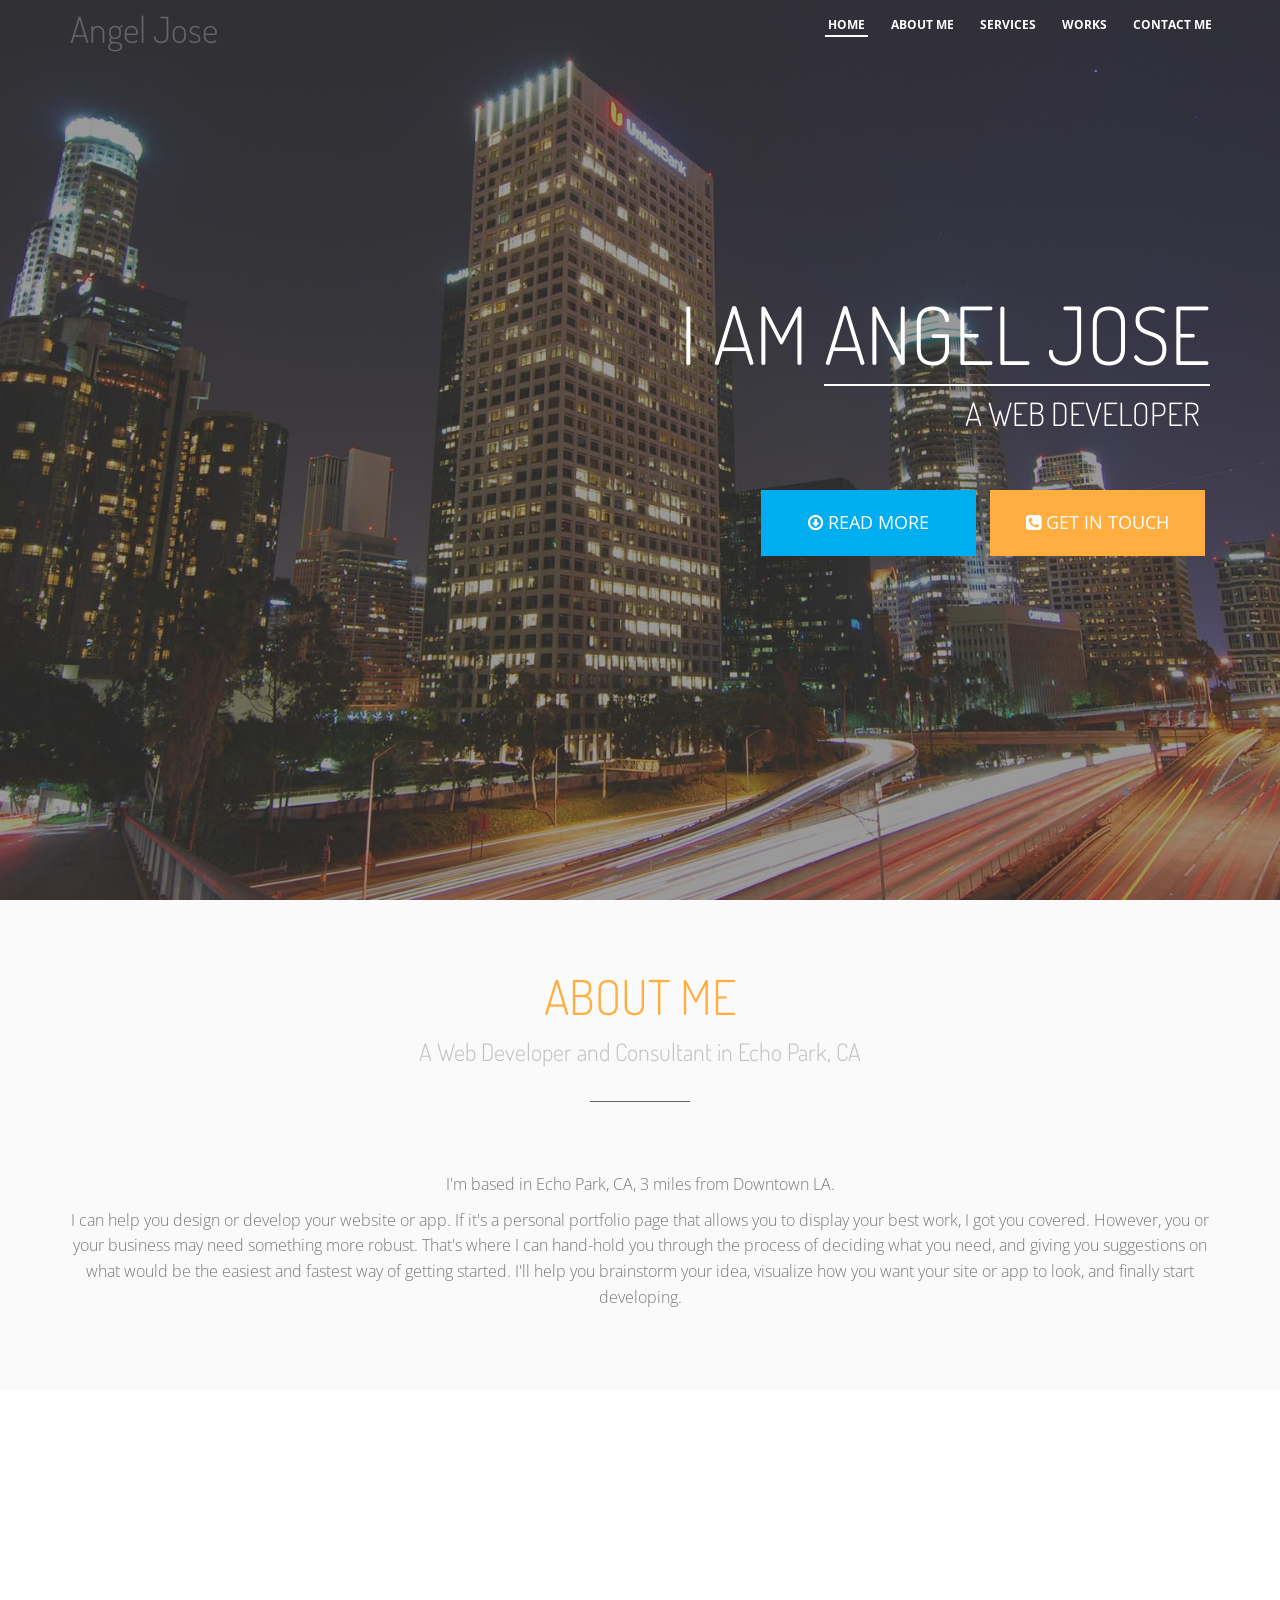
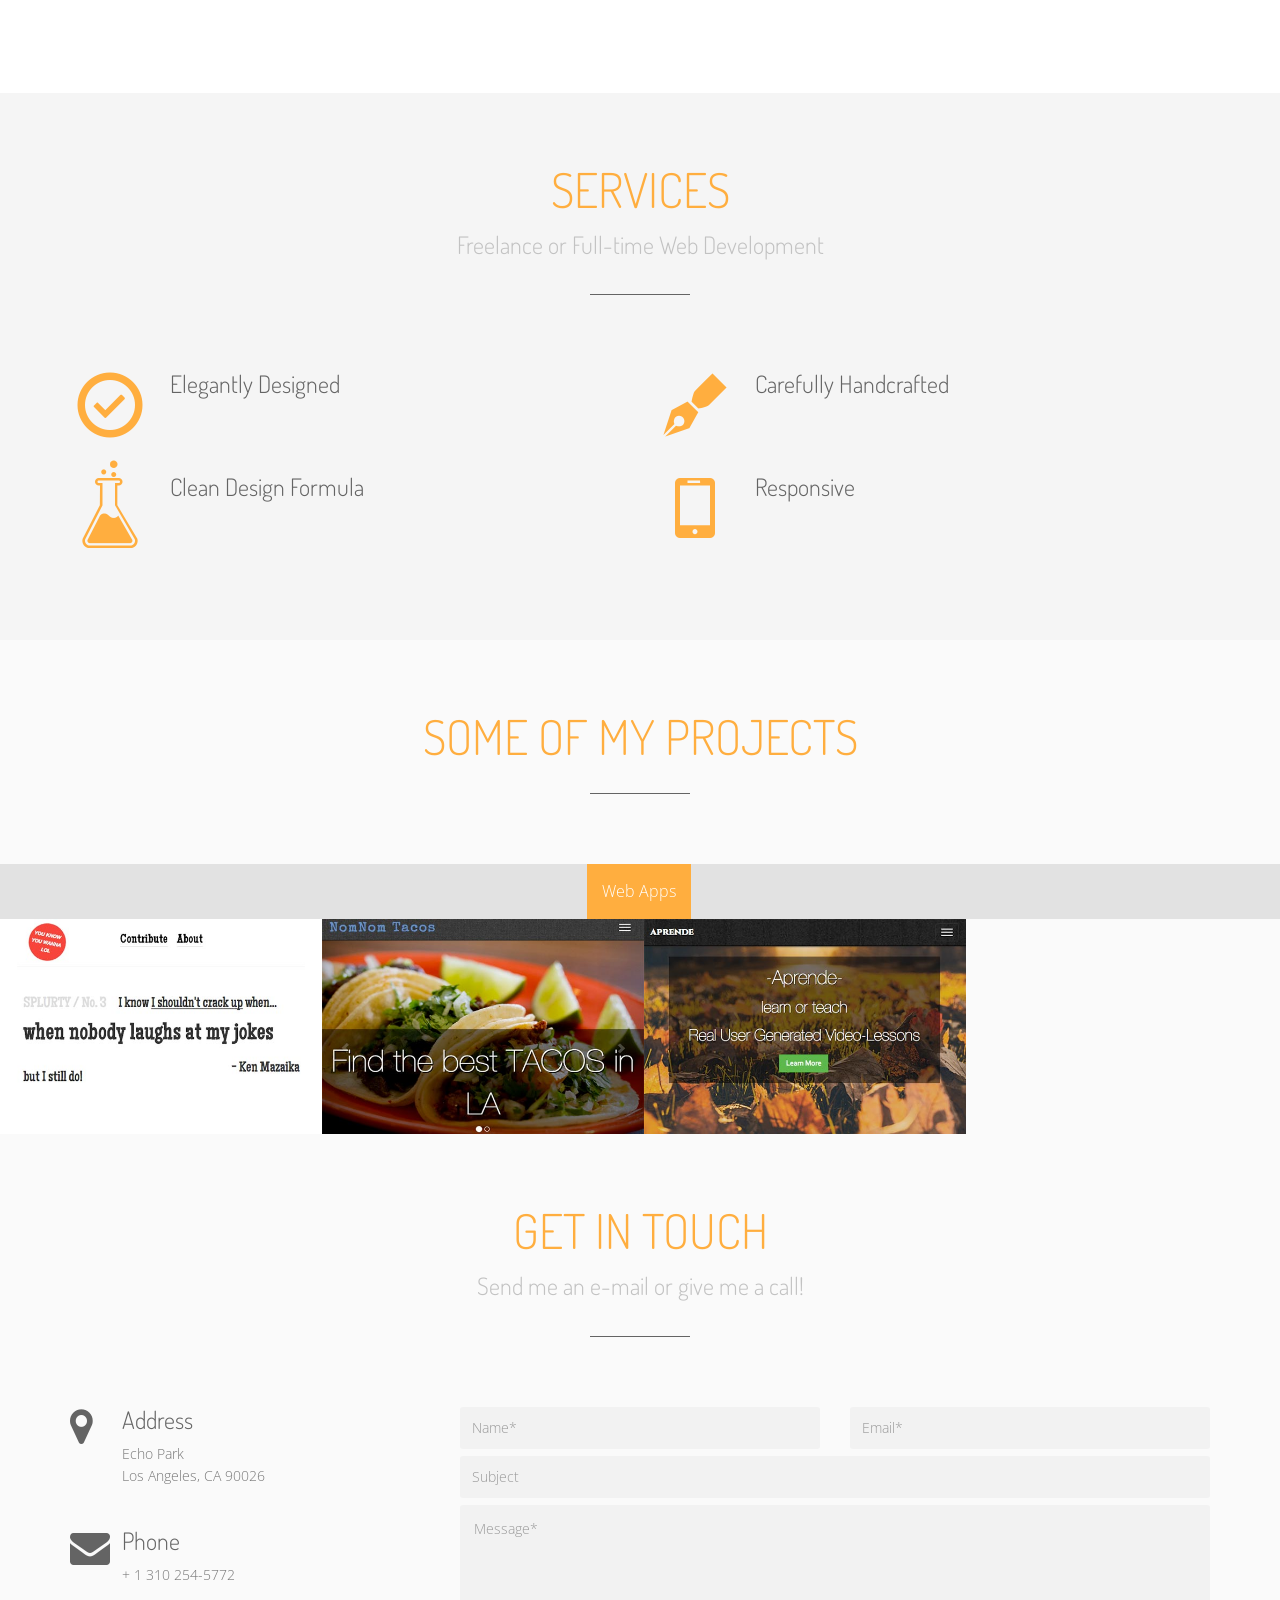
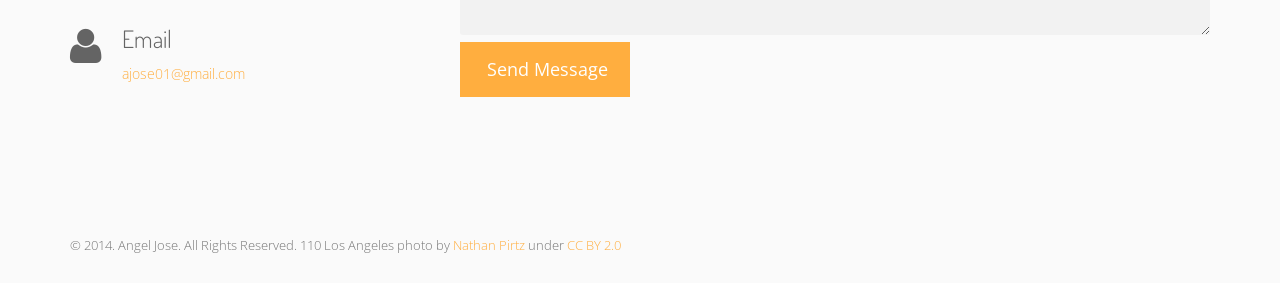
==== commit 79173909: "Removed twitter stream" ====
--- a/index.html
+++ b/index.html
@@ -405,7 +405,7 @@
 		</div>
 		<!-- END CONTACT -->
 
-		<!-- TWITTER STREAM -->
+		<!-- TWITTER STREAM 
 		<div id="twitter-stream" class="section twitter-stream">
 			<div class="container">
 				<div class="twitter-icon">
@@ -414,7 +414,7 @@
 				<div id="tweet"></div>
 			</div>
 		</div>
-		<!-- TWITTER STREAM -->
+		TWITTER STREAM -->
 
 	</div>
 	<!-- END MAIN CONTENT -->
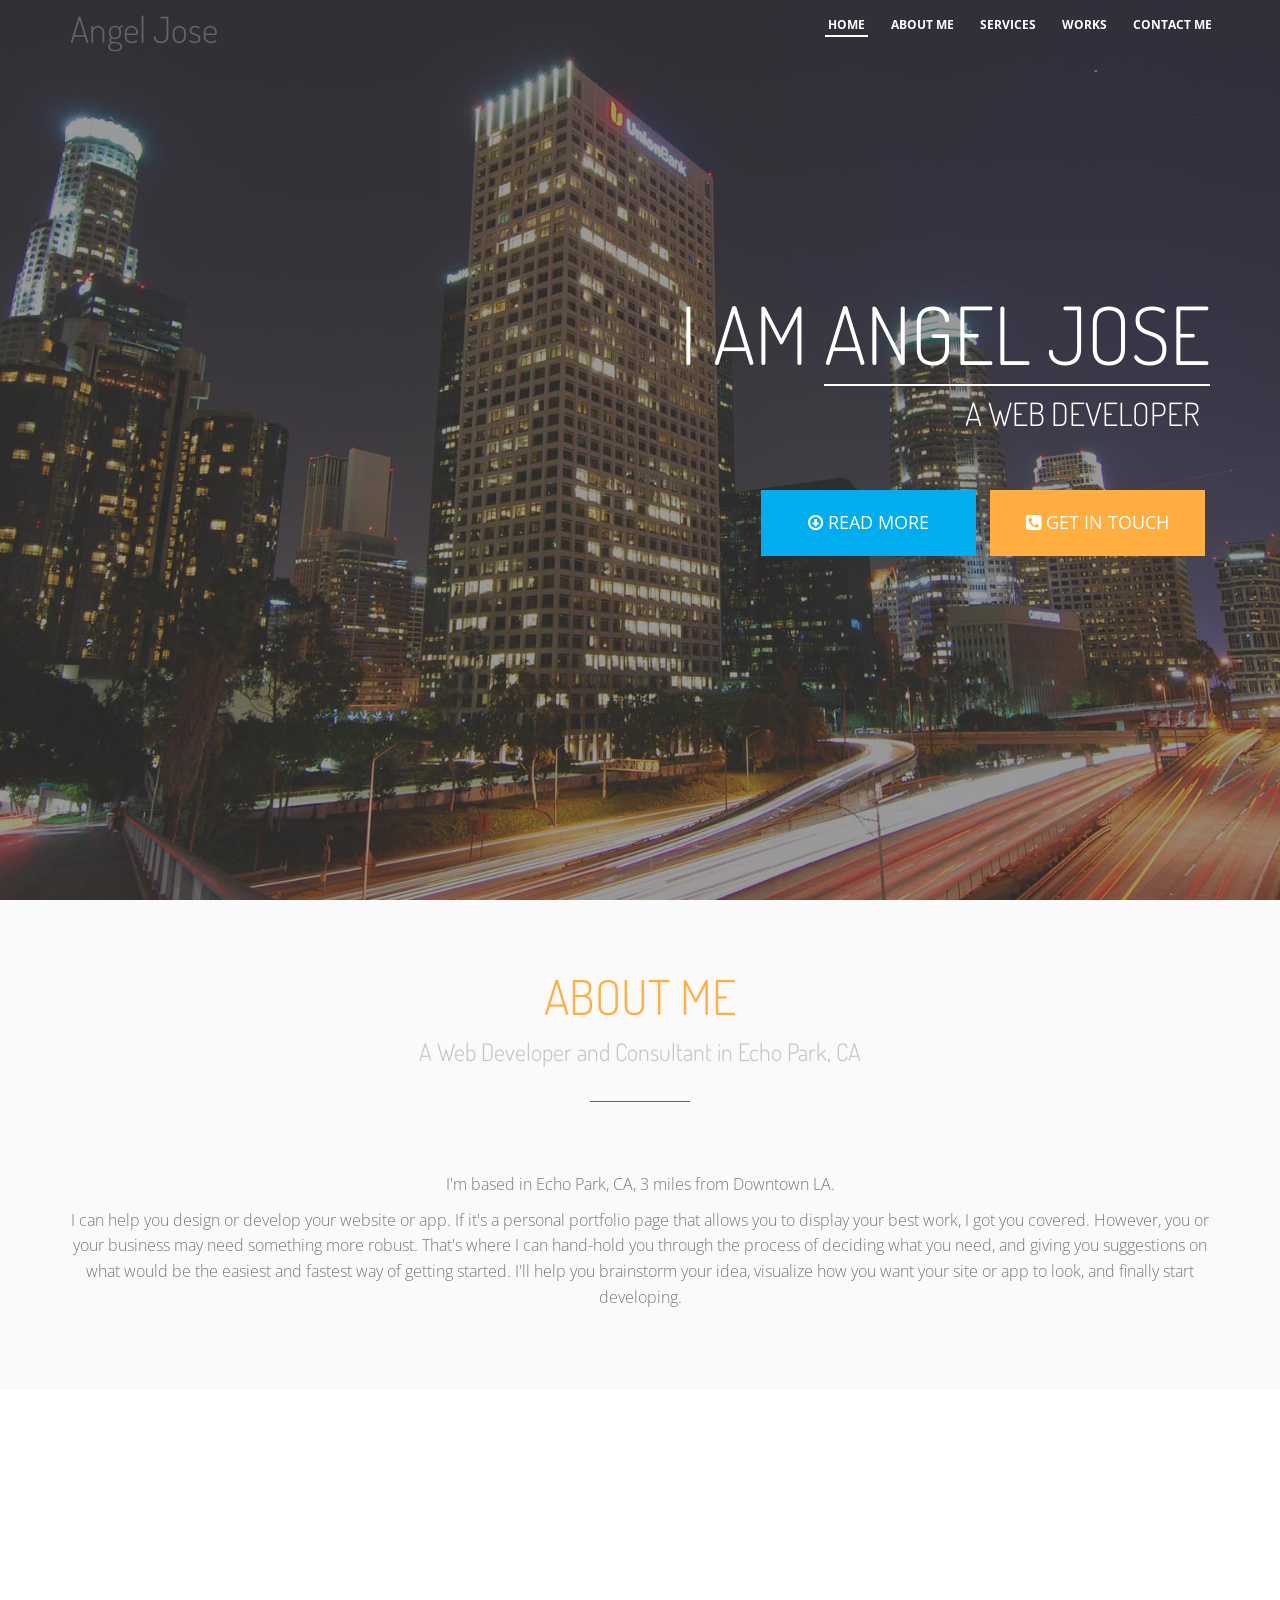
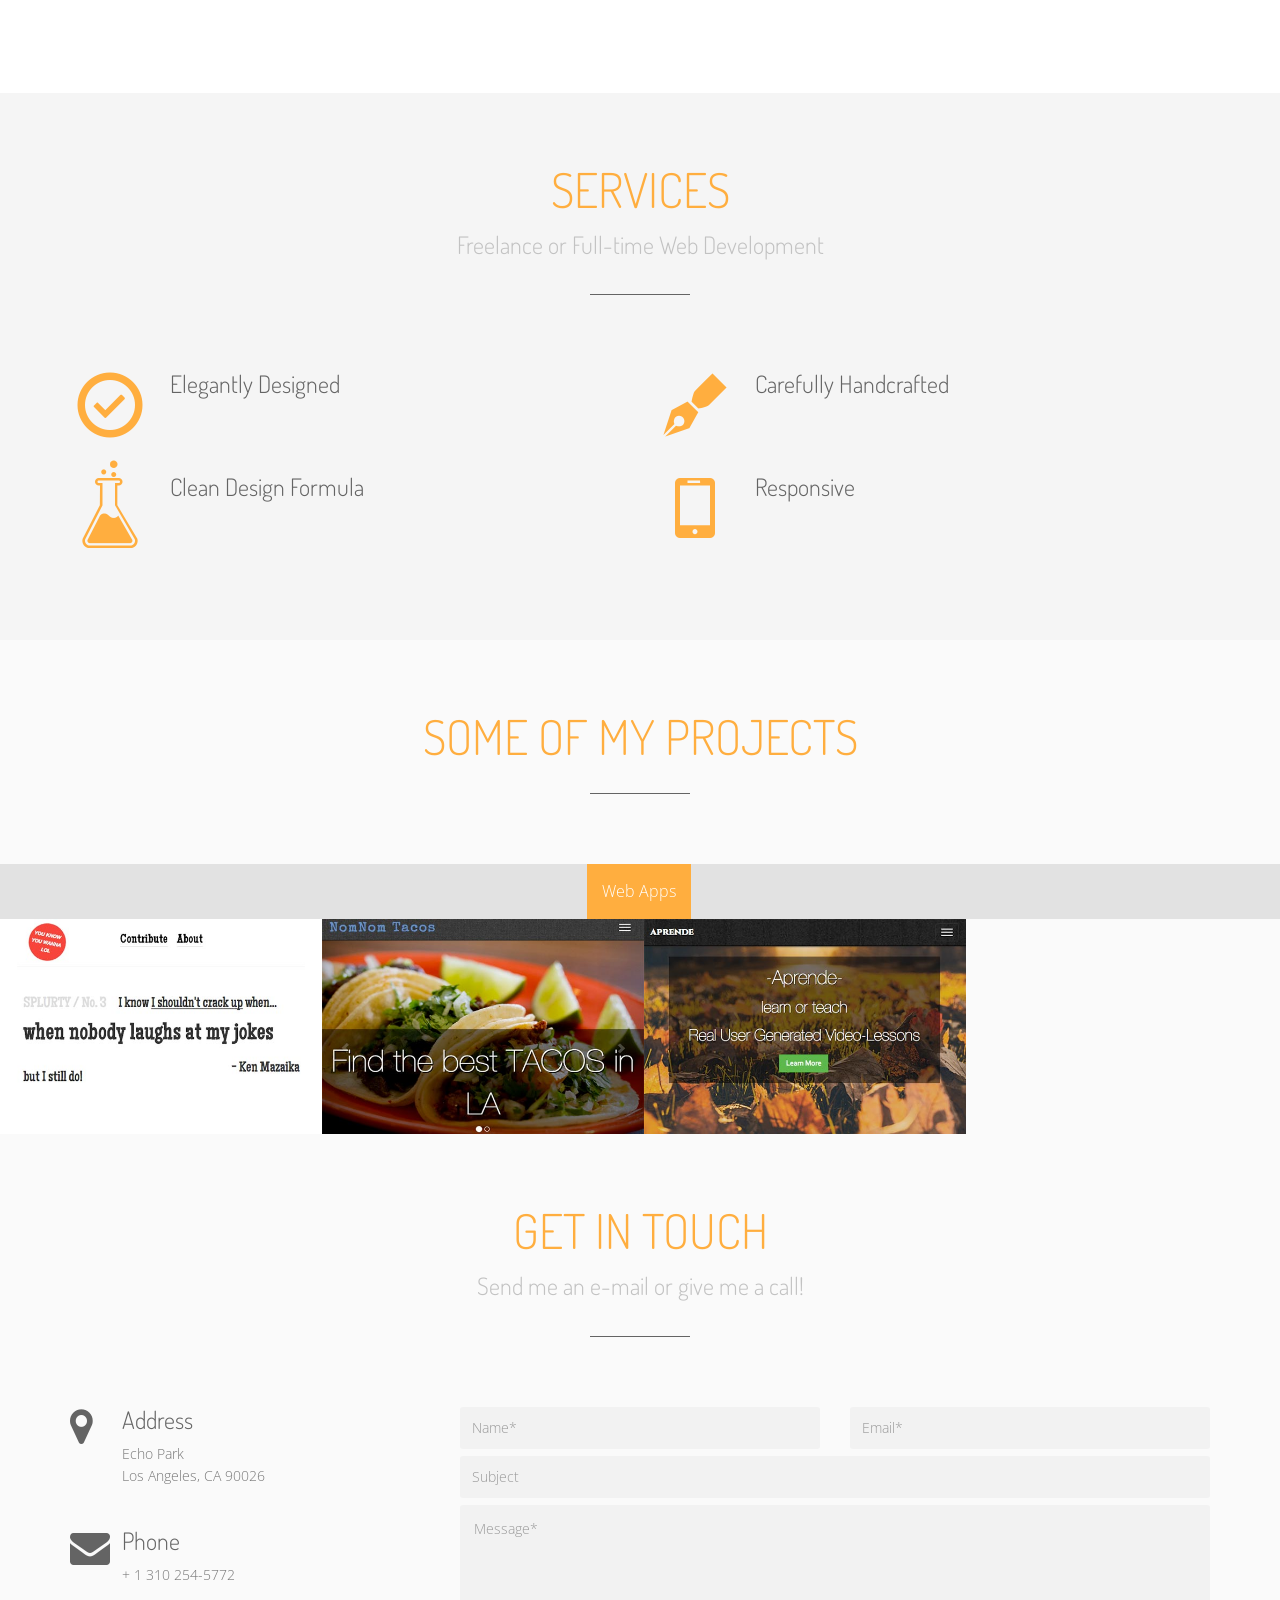
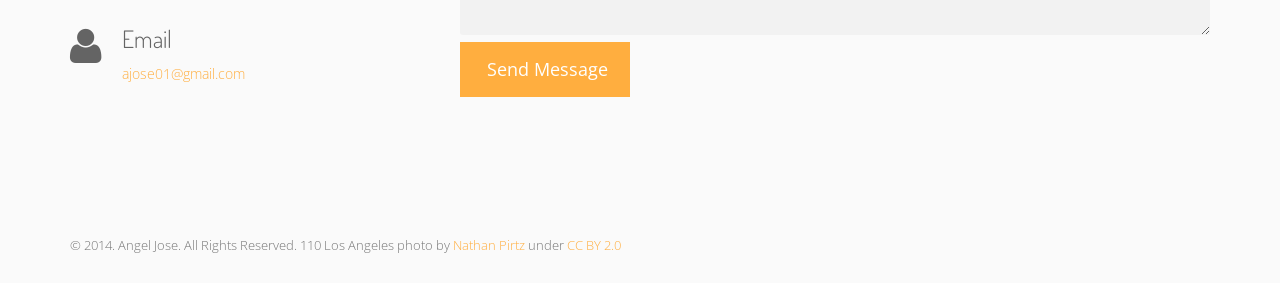
==== commit 89b6e671: "Added blog link" ====
--- a/index.html
+++ b/index.html
@@ -129,7 +129,7 @@
 					<li class="wow rollIn" data-wow-delay='0.3s'><a href="http://facebook.com/ajose01" data-toggle="tooltip" data-placement="bottom" title="Facebook"><i class="fa fa-facebook"></i></a></li>
 					<li class="wow rollIn" data-wow-delay='0.3s'><a href="http://twitter.com/ajose01" data-toggle="tooltip" data-placement="bottom" title="Twitter"><i class="fa fa-twitter"></i></a></li>
 					<li class="wow rollIn" data-wow-delay='0.3s'><a href="http://github.com/ajose01" data-toggle="tooltip" data-placement="bottom" title="Github"><i class="fa fa-github"></i></a></li>
-					<!--<li class="wow rollIn" data-wow-delay='0.3s'><a href="#" data-toggle="tooltip" data-placement="bottom" title="LinkedIn"><i class="fa fa-linkedin"></i></a></li> -->
+					<li class="wow rollIn" data-wow-delay='0.3s'><a href="http://blogofaj.com" data-toggle="tooltip" data-placement="bottom" title="My Blog"><i class="fa fa-wordpress"></i></a></li>
 				</ul>
 			</div>
 		</div>
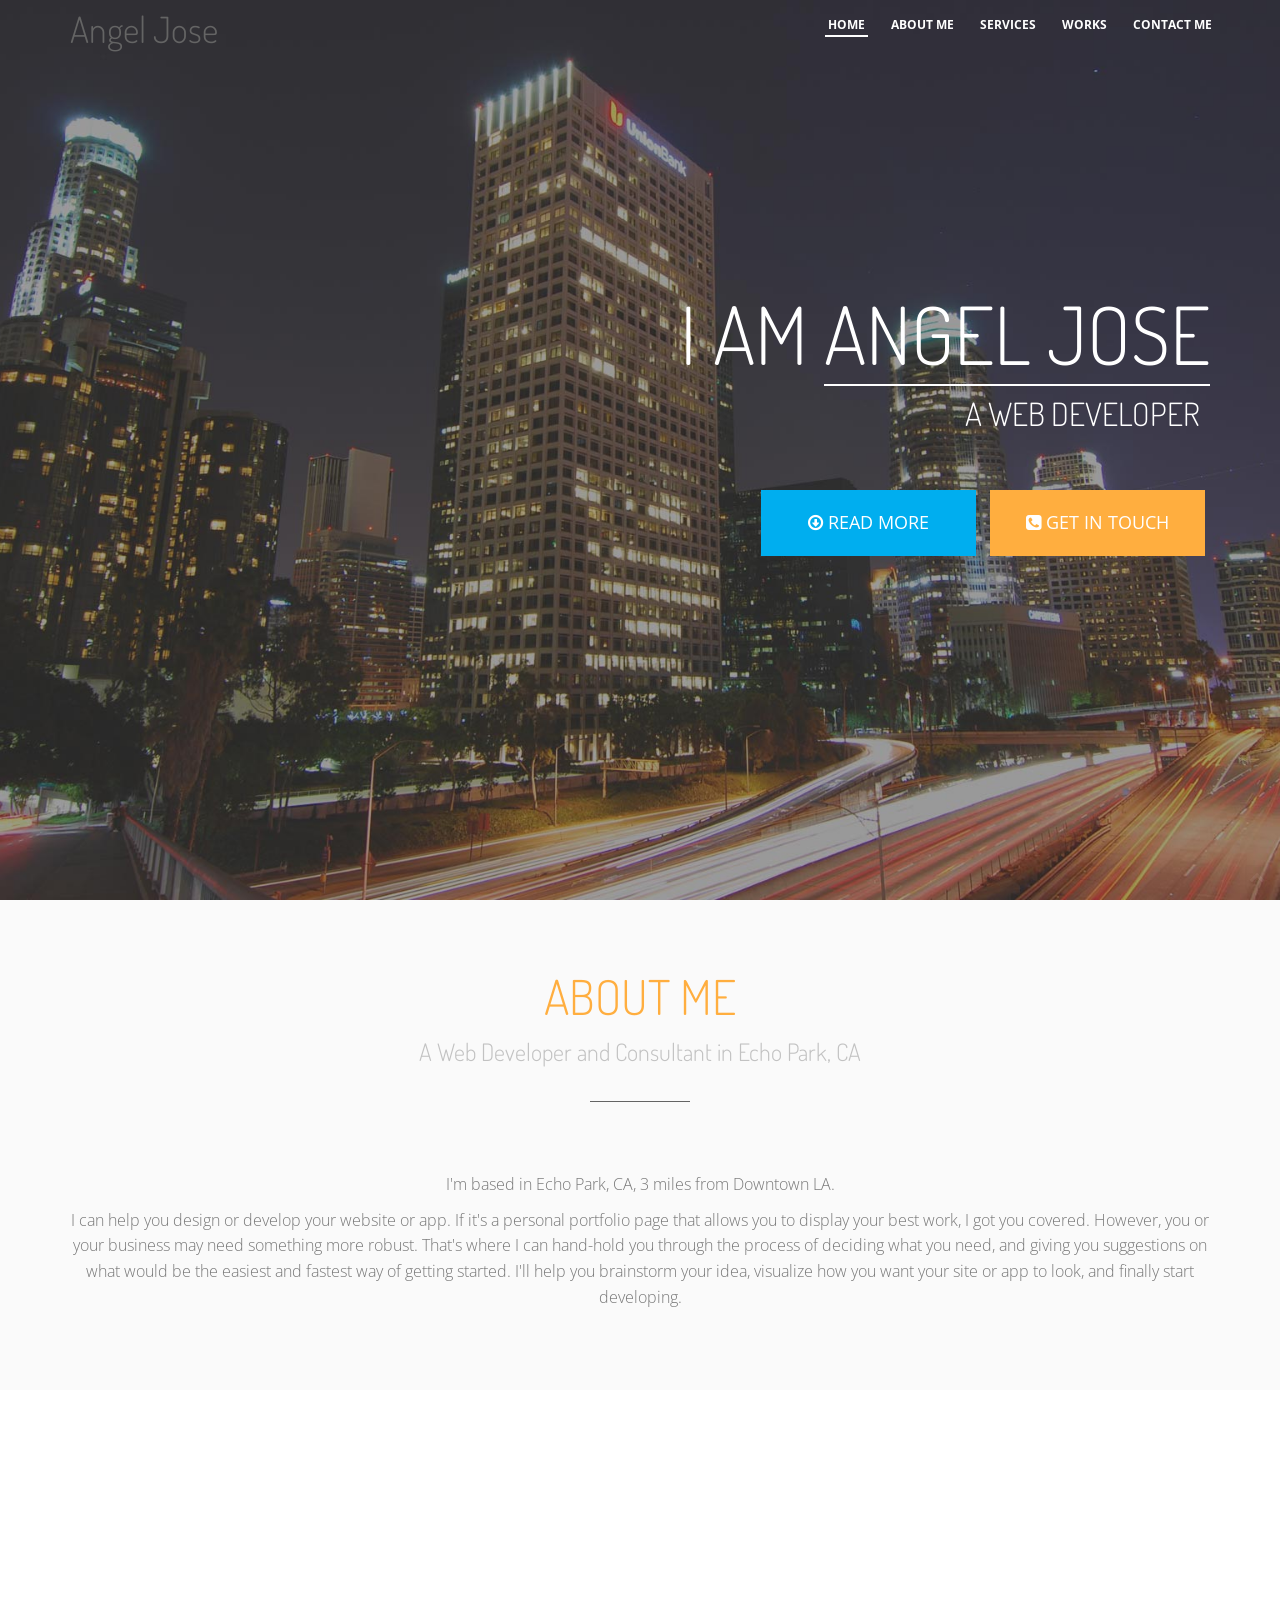
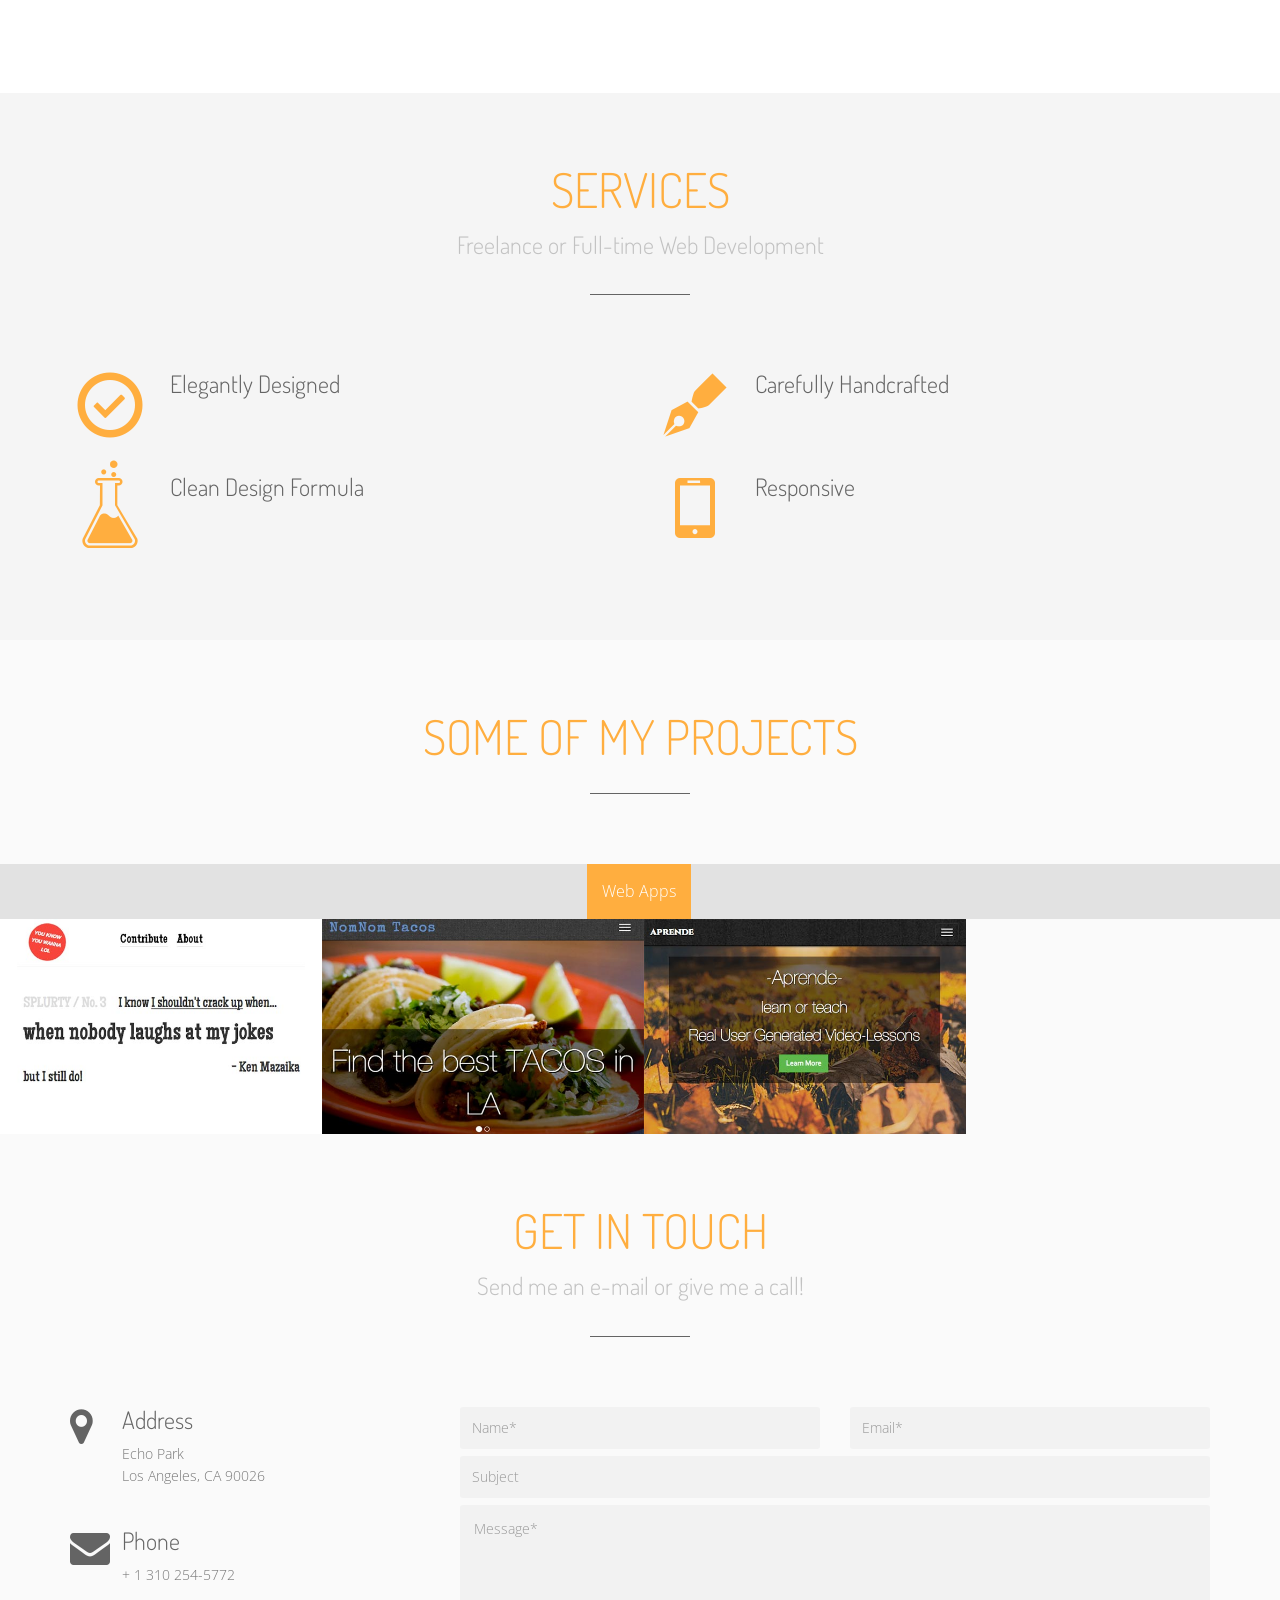
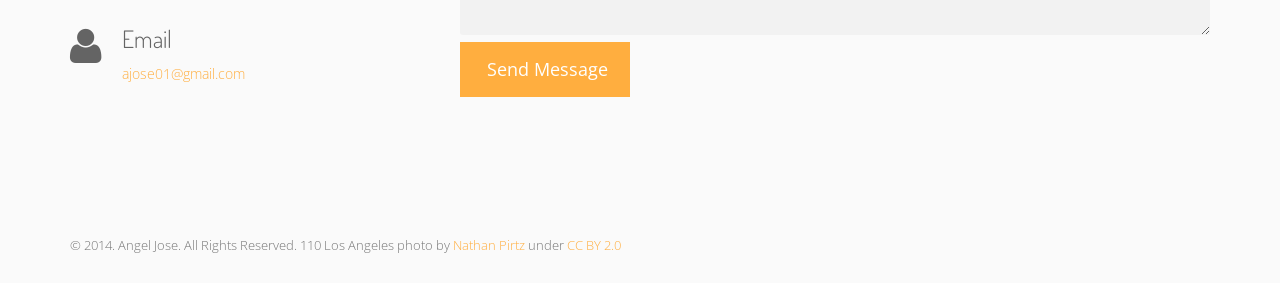
==== commit 47b208fb: "Fixed wordpress icon" ====
--- a/index.html
+++ b/index.html
@@ -129,7 +129,7 @@
 					<li class="wow rollIn" data-wow-delay='0.3s'><a href="http://facebook.com/ajose01" data-toggle="tooltip" data-placement="bottom" title="Facebook"><i class="fa fa-facebook"></i></a></li>
 					<li class="wow rollIn" data-wow-delay='0.3s'><a href="http://twitter.com/ajose01" data-toggle="tooltip" data-placement="bottom" title="Twitter"><i class="fa fa-twitter"></i></a></li>
 					<li class="wow rollIn" data-wow-delay='0.3s'><a href="http://github.com/ajose01" data-toggle="tooltip" data-placement="bottom" title="Github"><i class="fa fa-github"></i></a></li>
-					<li class="wow rollIn" data-wow-delay='0.3s'><a href="http://blogofaj.com" data-toggle="tooltip" data-placement="bottom" title="My Blog"><i class="fa fa-wordpress"></i></a></li>
+					<li class="wow rollIn" data-wow-delay='0.3s'><a href="http://blogofaj.com" data-toggle="tooltip" data-placement="bottom" title="My Blog"><i class="fa fa-pencil"></i></a></li>
 				</ul>
 			</div>
 		</div>
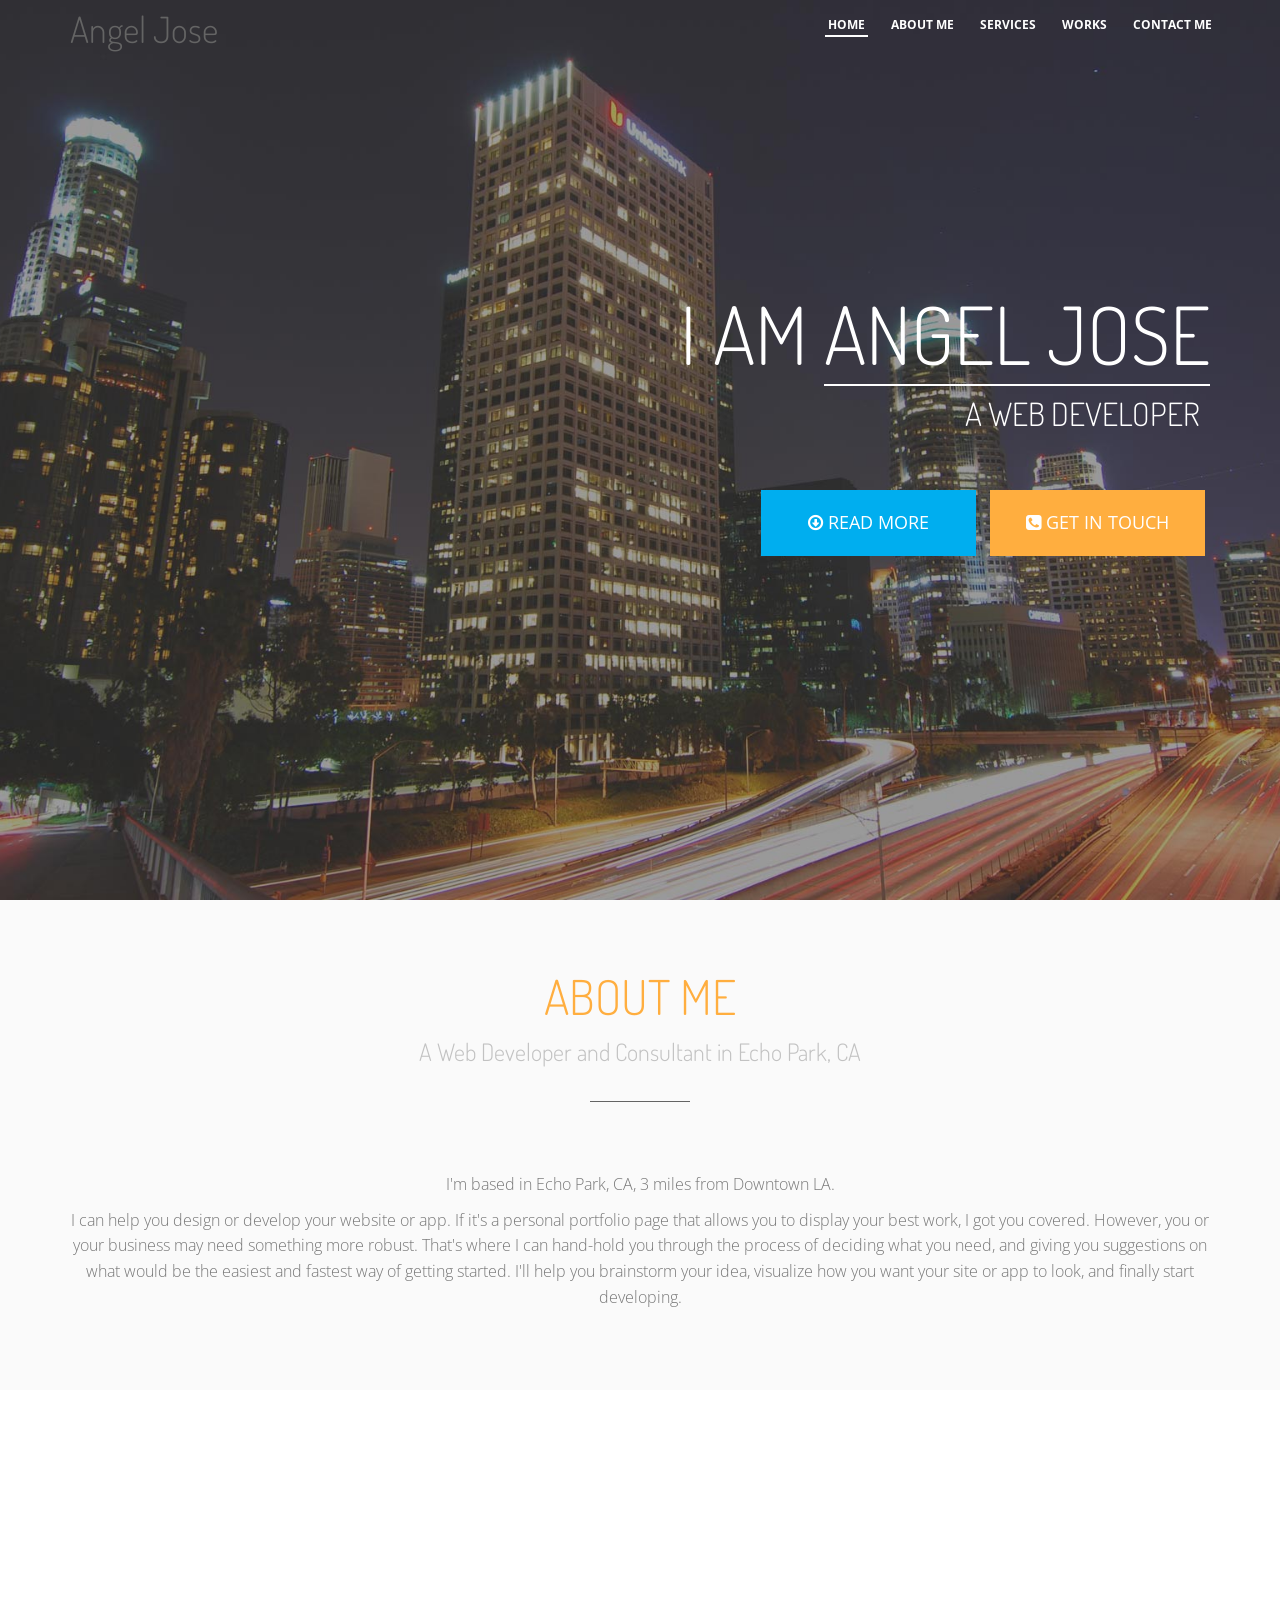
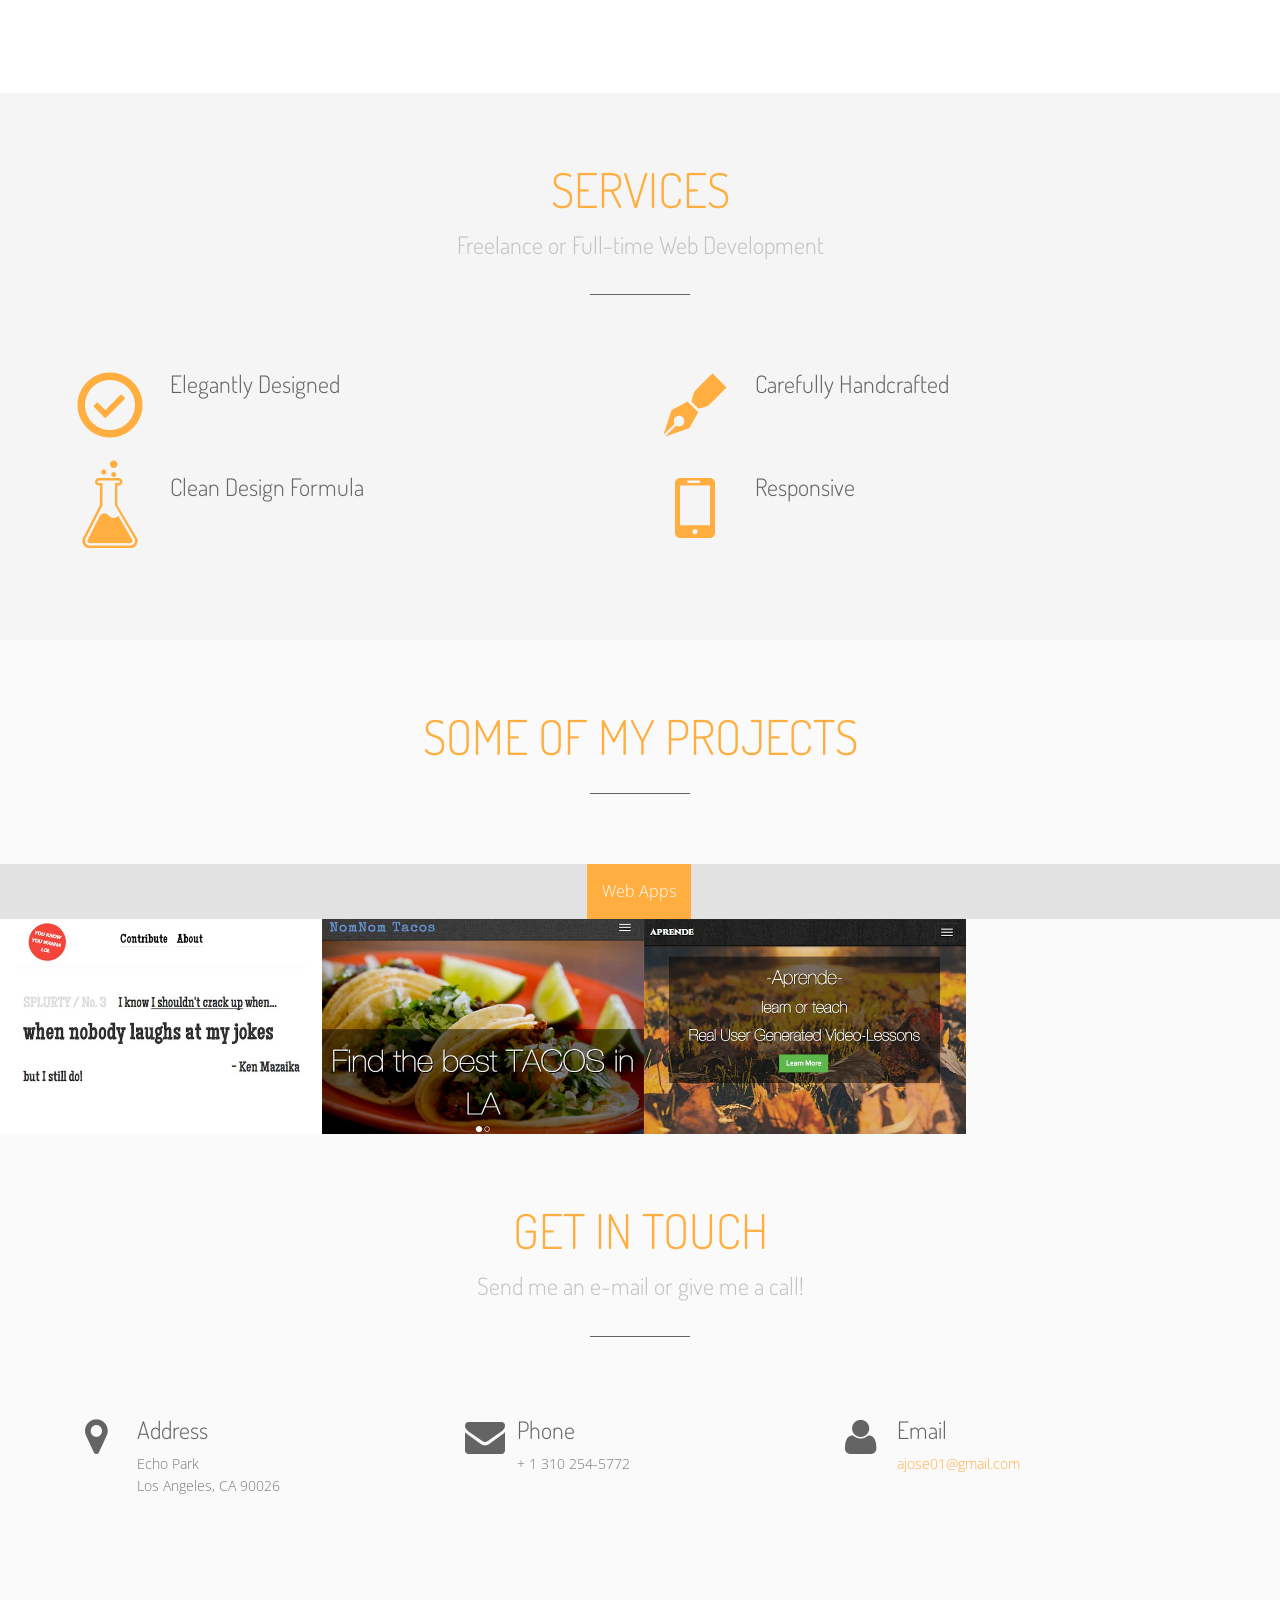
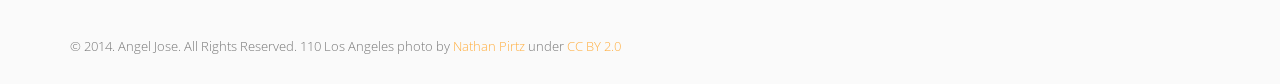
==== commit c6497fe8: "Removed contact form and restyled bottom" ====
--- a/index.html
+++ b/index.html
@@ -345,20 +345,20 @@
 			<div class="section-content">
 				<div class="container">
 					<div class="row">
-						<div class="col-md-4">
+						<div class="col-md-12">
 							<div class="contact-info">
 								<ul class="list-unstyled">
-									<li>
+									<li class="col-md-4">
 										<i class="fa fa-map-marker pull-left"></i>
 										<h3>Address</h3>
 										<p>Echo Park<br />Los Angeles, CA 90026</p>
 									</li>
-									<li>
+									<li class="col-md-4">
 										<i class="fa fa-envelope pull-left"></i>
 										<h3>Phone</h3>
 										<p>+ 1 310 254-5772</p>
 									</li>
-									<li>
+									<li class="col-md-4">
 										<i class="fa fa-user pull-left"></i>
 										<h3>Email</h3>
 										<p><a href="mailto:ajose01@gmail.com">ajose01@gmail.com</a></p>
@@ -366,7 +366,7 @@
 								</ul>
 							</div>
 						</div>
-						<div class="col-md-8">
+						<!--<div class="col-md-8">
 							<div class="contact-form">
 								<div class="alert"></div>
 								<form id="contact-form" method="post" role="form" novalidate>
@@ -398,7 +398,7 @@
 									<input type="hidden" name="msg-submitted" id="msg-submitted" value="true"> 
 								</form>
 							</div>
-						</div>
+						</div> -->
 					</div>
 				</div>
 			</div>
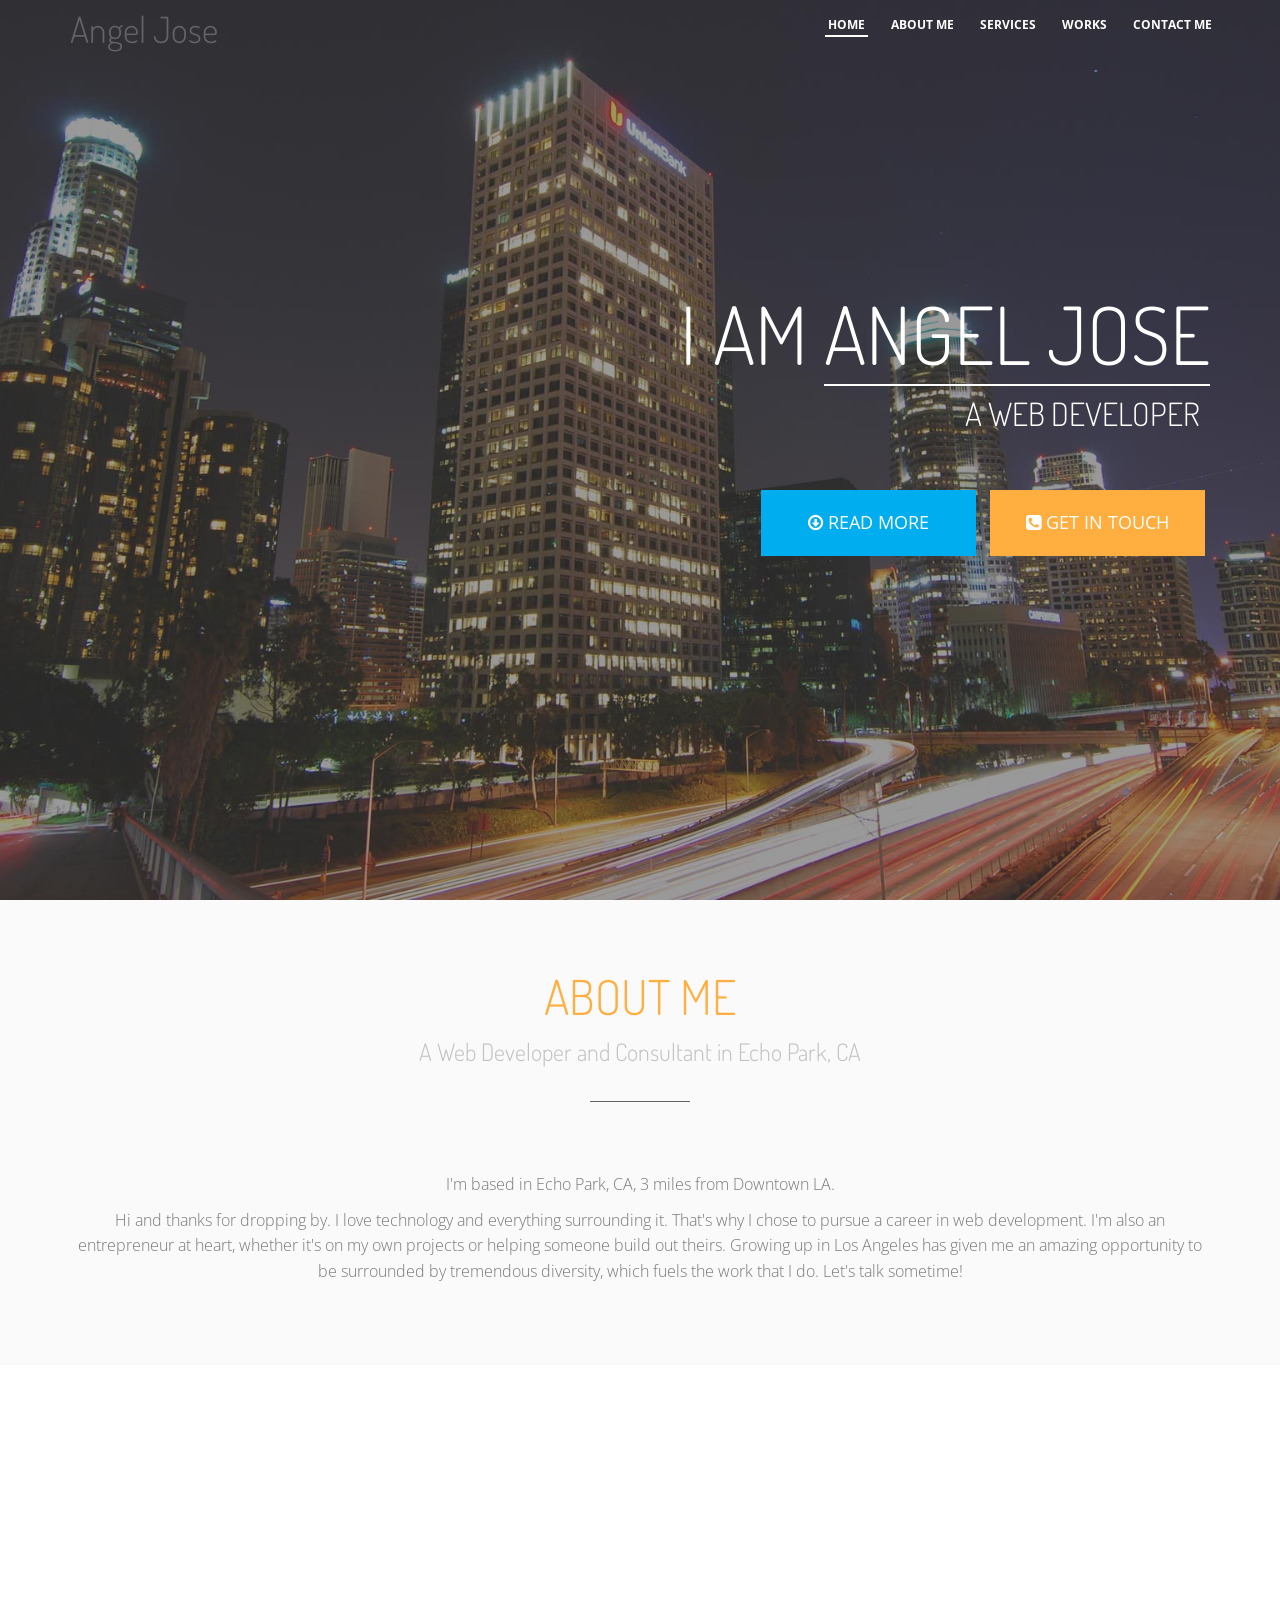
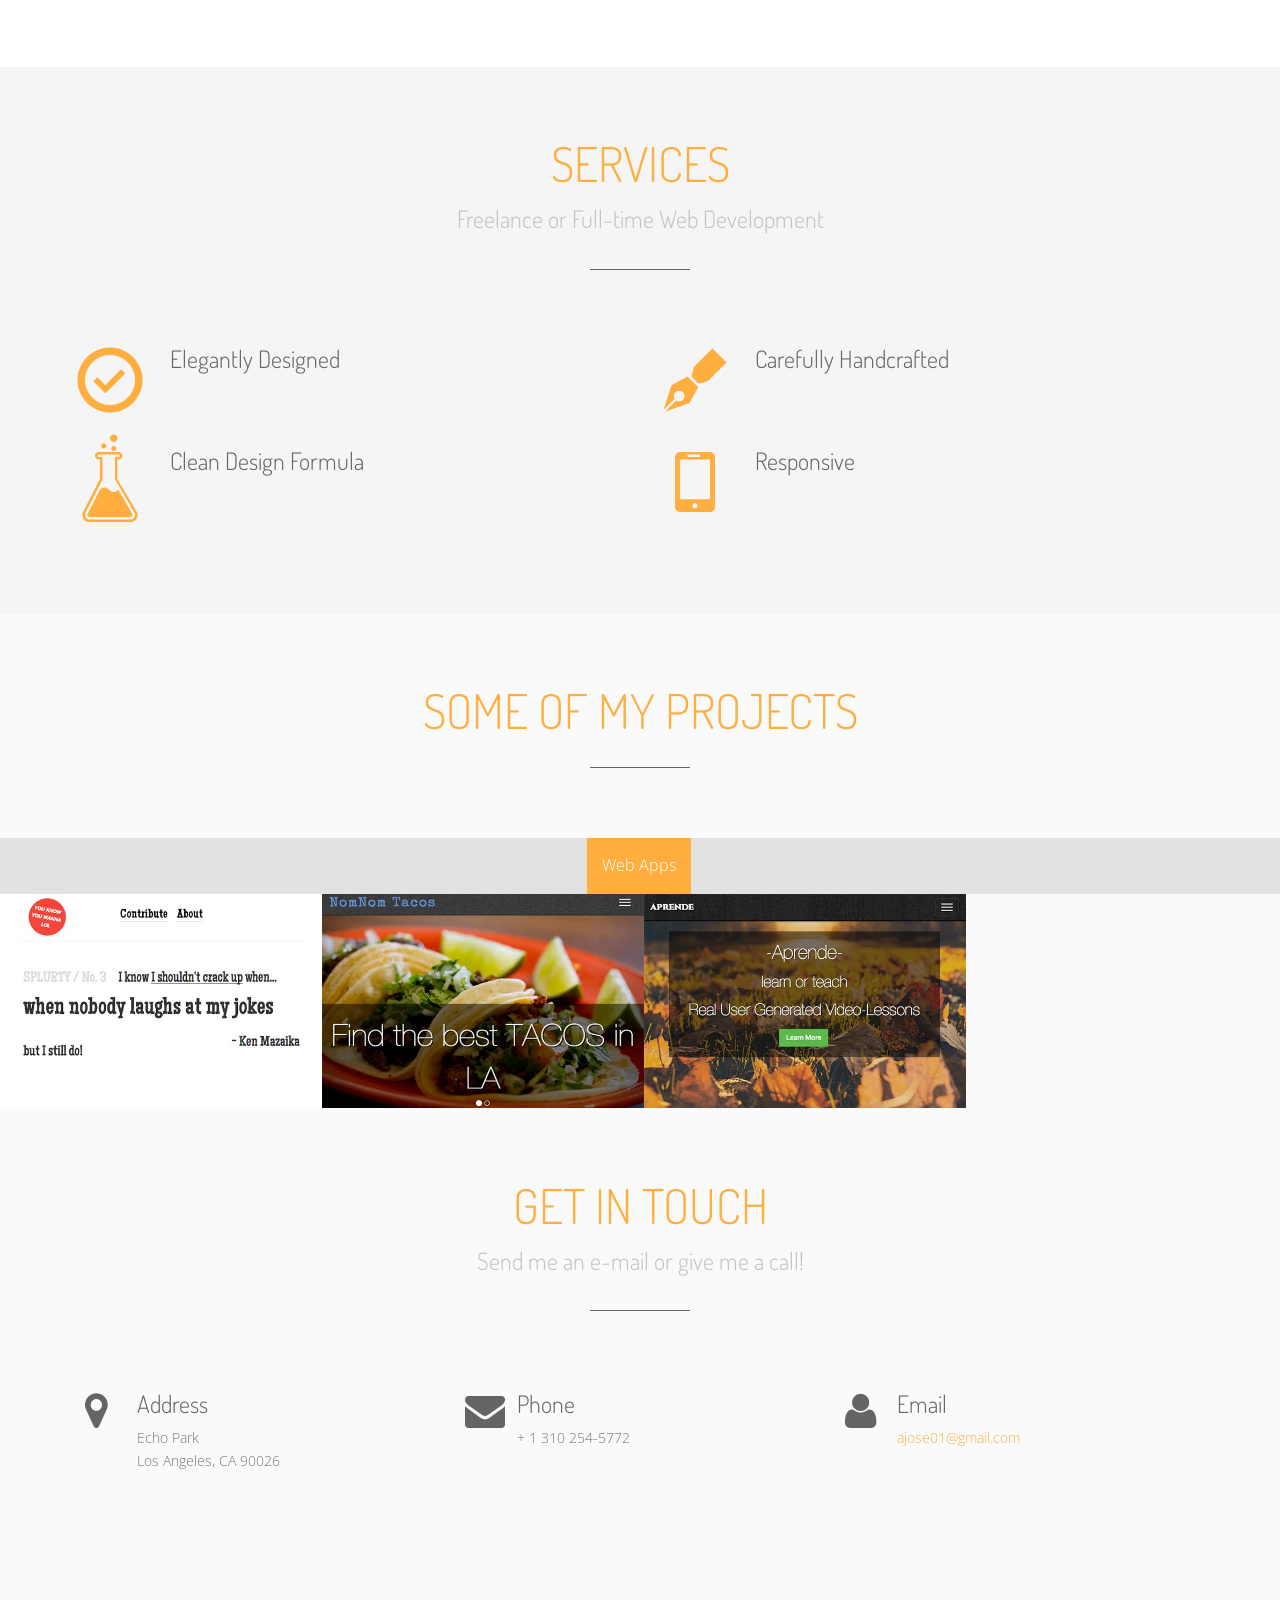
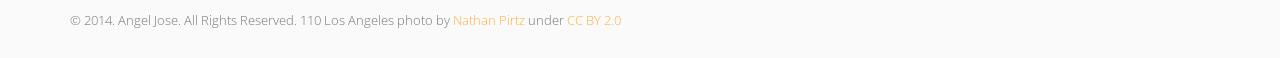
==== commit 002cc0a1: "Changed copy" ====
--- a/index.html
+++ b/index.html
@@ -7,8 +7,8 @@
 	<meta charset="utf-8">
 	<title>Angel Jose</title>
 	<meta name="viewport" content="width=device-width, initial-scale=1, maximum-scale=1">
-	<meta name="description" content="Parallax HTML One-Page Template for Agency and Personal">
-	<meta name="author" content="The Develovers">
+	<meta name="description" content="Angel Jose">
+	<meta name="author" content="AJ">
 
 	<!-- Styles -->
 	<link href="assets/css/bootstrap.css" rel="stylesheet">
@@ -112,9 +112,9 @@
 
 					<p>I'm based in Echo Park, CA, 3 miles from Downtown LA.</p>
 
-					<p>I can help you design or develop your website or app.  If it's a personal portfolio page that allows you to display your best work, I got you covered.  However, you or your business may need something more robust.  That's where I can hand-hold you through the process of deciding what you need, and giving you suggestions on what would be the easiest and fastest way of getting started.
-
-					I'll help you brainstorm your idea, visualize how you want your site or app to look, and finally start developing.
+					<p>Hi and thanks for dropping by.  I love technology and everything surrounding it.  That's why I chose to pursue a career in web development.  I'm also an entrepreneur at heart, whether it's on my own projects or helping someone build out theirs.
+
+					Growing up in Los Angeles has given me an amazing opportunity to be surrounded by tremendous diversity, which fuels the work that I do.  Let's talk sometime!
 					</p>
 				</div>
 			</div>
@@ -126,7 +126,7 @@
 			<div class="container">
 				<h2>Find me elsewhere in the web</h2>
 				<ul class="list-inline social-icon">
-					<li class="wow rollIn" data-wow-delay='0.3s'><a href="http://facebook.com/ajose01" data-toggle="tooltip" data-placement="bottom" title="Facebook"><i class="fa fa-facebook"></i></a></li>
+					<!--<li class="wow rollIn" data-wow-delay='0.3s'><a href="http://facebook.com/ajose01" data-toggle="tooltip" data-placement="bottom" title="Facebook"><i class="fa fa-facebook"></i></a></li>-->
 					<li class="wow rollIn" data-wow-delay='0.3s'><a href="http://twitter.com/ajose01" data-toggle="tooltip" data-placement="bottom" title="Twitter"><i class="fa fa-twitter"></i></a></li>
 					<li class="wow rollIn" data-wow-delay='0.3s'><a href="http://github.com/ajose01" data-toggle="tooltip" data-placement="bottom" title="Github"><i class="fa fa-github"></i></a></li>
 					<li class="wow rollIn" data-wow-delay='0.3s'><a href="http://blogofaj.com" data-toggle="tooltip" data-placement="bottom" title="My Blog"><i class="fa fa-pencil"></i></a></li>
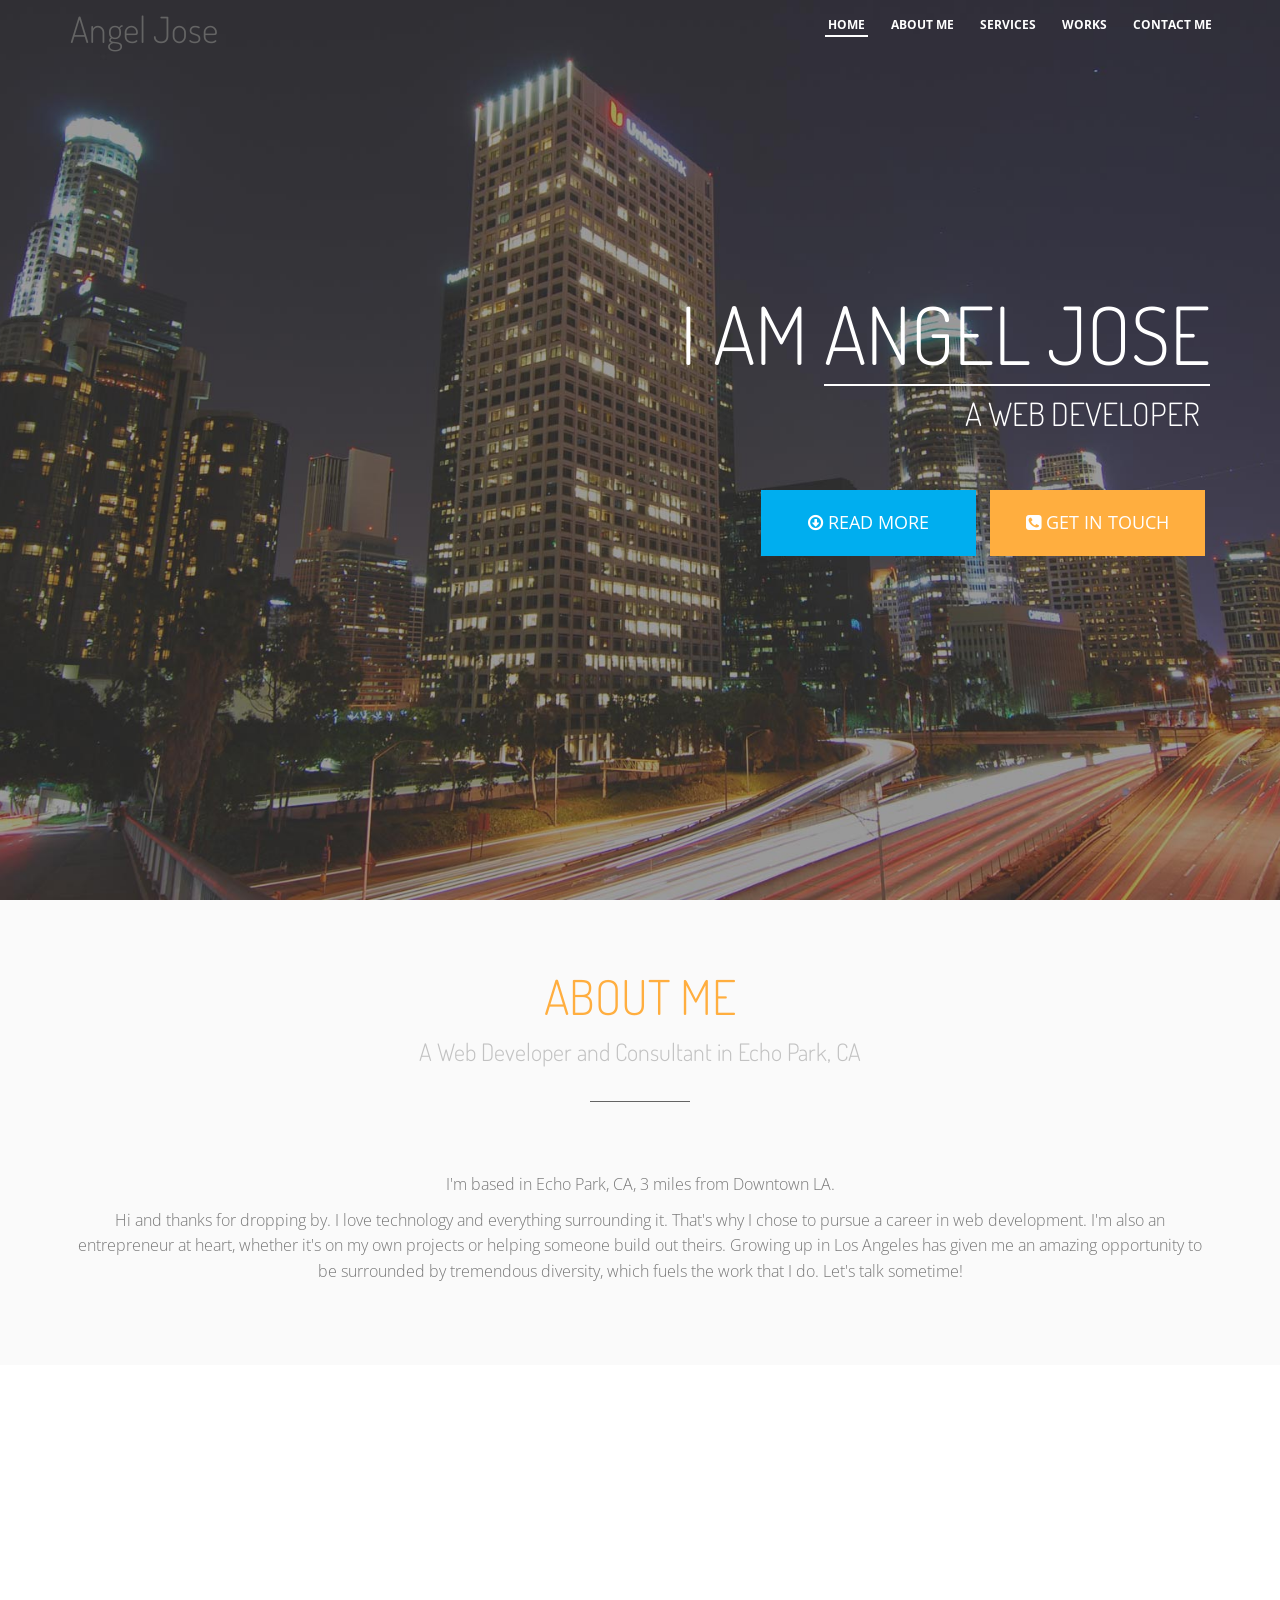
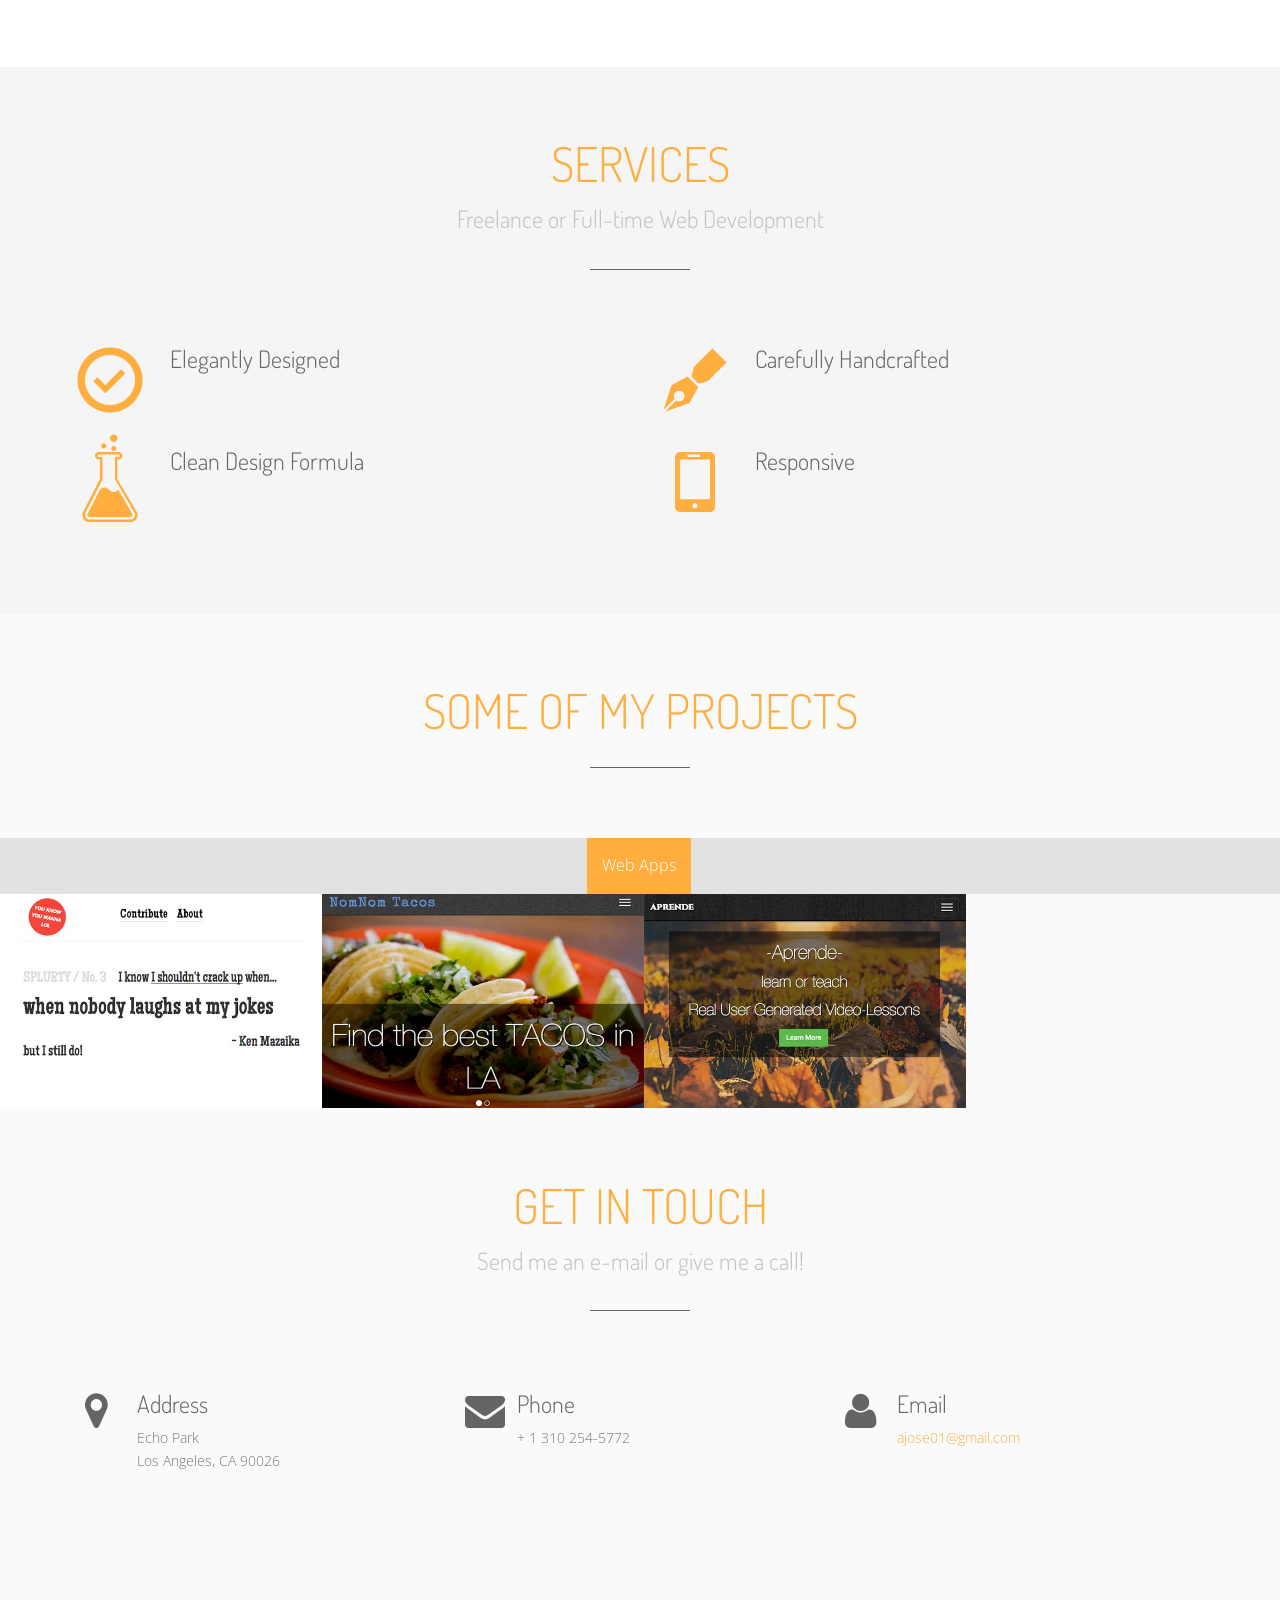
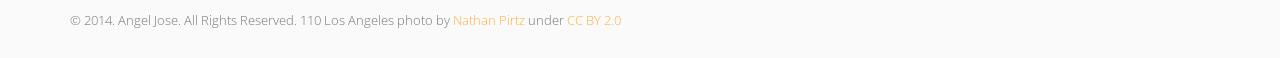
==== commit 9ead935f: "google apps verification" ====
--- a/index.html
+++ b/index.html
@@ -4,6 +4,7 @@
 <!--[if IE 8 ]><html class="ie ie8" lang="en" class="no-js"> <![endif]-->
 <!--[if (gte IE 9)|!(IE)]><!--><html lang="en" class="no-js"> <!--<![endif]-->
 <head>
+	<meta name="google-site-verification" content="yVzySntwiAVjcetq6kwSxQuDM1BOW1u2I_omIsytULk" />
 	<meta charset="utf-8">
 	<title>Angel Jose</title>
 	<meta name="viewport" content="width=device-width, initial-scale=1, maximum-scale=1">
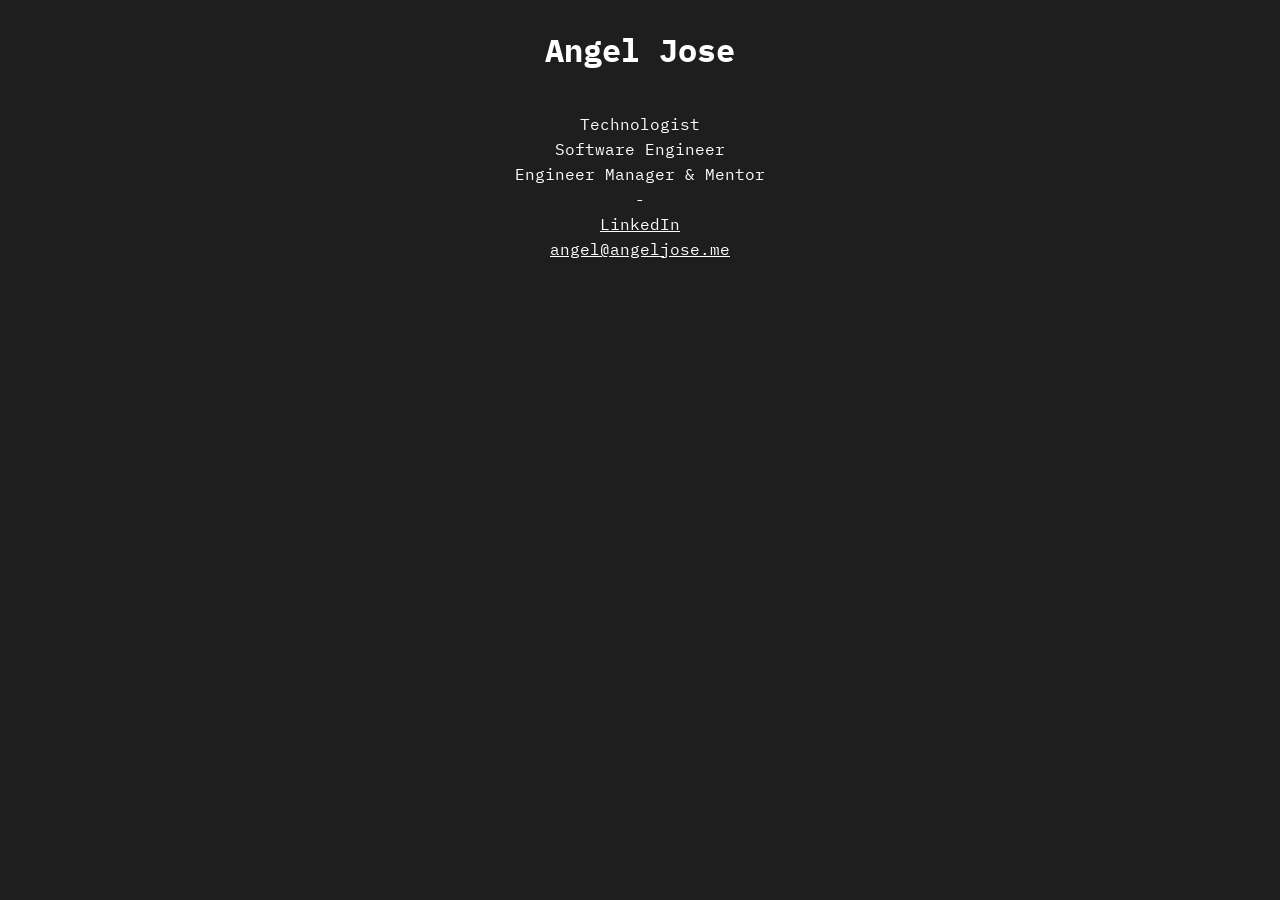
==== commit 37395e53: "New site" ====
--- a/index.html
+++ b/index.html
@@ -1,454 +1,29 @@
 <!DOCTYPE html>
-<!--[if lt IE 7 ]><html class="ie ie6" lang="en" class="no-js"> <![endif]-->
-<!--[if IE 7 ]><html class="ie ie7" lang="en" class="no-js"> <![endif]-->
-<!--[if IE 8 ]><html class="ie ie8" lang="en" class="no-js"> <![endif]-->
-<!--[if (gte IE 9)|!(IE)]><!--><html lang="en" class="no-js"> <!--<![endif]-->
+<html lang="en">
+
 <head>
-	<meta name="google-site-verification" content="yVzySntwiAVjcetq6kwSxQuDM1BOW1u2I_omIsytULk" />
-	<meta charset="utf-8">
-	<title>Angel Jose</title>
-	<meta name="viewport" content="width=device-width, initial-scale=1, maximum-scale=1">
-	<meta name="description" content="Angel Jose">
-	<meta name="author" content="AJ">
+  <meta charset='utf-8'>
+  <meta http-equiv='X-UA-Compatible' content='IE=edge'>
+  <title>Angel Jose</title>
+  <meta name='viewport' content='width=device-width, initial-scale=1'>
+  <link rel="stylesheet"
+  href="https://fonts.googleapis.com/css?family=IBM+Plex+Mono">
+  <link rel='stylesheet' type='text/css' media='screen' href='main.css'>
+  <script src='main.js'></script>
+</head>
 
-	<!-- Styles -->
-	<link href="assets/css/bootstrap.css" rel="stylesheet">
-	<link href="assets/css/main.css" rel="stylesheet">
+<body>
+  <div class="body-container">
+    <h1>Angel Jose</h1>
+    <ul>
+      <li>Technologist</li>
+      <li>Software Engineer</li>
+      <li>Engineer Manager & Mentor</li>
+      <li>-</li>
+      <li><a href="https://www.linkedin.com/in/ajose01/" target="_blank">LinkedIn</a></li>
+      <li><a href="mailto:angel@angeljose.me">angel@angeljose.me</a></li>
+    </ul>
+  </div>
+</body>
 
-	<!-- Google Fonts -->
-	<link href='http://fonts.googleapis.com/css?family=Dosis:300,400,500,600,700' rel='stylesheet' type='text/css'>
-	<link href='http://fonts.googleapis.com/css?family=Open+Sans:400italic,300,400,700' rel='stylesheet' type='text/css'>
-
-	<!-- IE 9 Fallback-->
-	<!--[if IE 9]>
-		<link href="assets/css/ie.css" rel="stylesheet">
-	<![endif]-->
-
-	<!-- HTML5 shim, for IE6-8 support of HTML5 elements and IE Fallback-->
-	<!--[if lt IE 9]>
-	  <script src="assets/js/html5shiv.js"></script>
-	<![endif]-->
-
-	<!-- Fav and touch icons -->
-	<link rel="apple-touch-icon-precomposed" sizes="144x144" href="assets/ico/apple-touch-icon-144-precomposed.png">
-	<link rel="apple-touch-icon-precomposed" sizes="114x114" href="assets/ico/apple-touch-icon-114-precomposed.png">
-	<link rel="apple-touch-icon-precomposed" sizes="72x72" href="assets/ico/apple-touch-icon-72-precomposed.png">
-	<link rel="apple-touch-icon-precomposed" href="assets/ico/apple-touch-icon-57-precomposed.png">
-	<link rel="shortcut icon" href="assets/ico/favicon.png">
-
-</head>
-<body id="top" class="fullscreen-image-background">
-
-	<!-- NAVBAR -->
-	<div class="navbar navbar-fixed-top">
-		<div class="container">
-			<div class="navbar-header">
-				<button type="button" class="navbar-toggle" data-toggle="collapse" data-target="#main-nav">
-					<span class="sr-only">Menu</span>
-					<span class="icon-bar"></span>
-					<span class="icon-bar"></span>
-					<span class="icon-bar"></span>
-				</button>
-				<a href="index.html" class="navbar-brand">
-					<!-- <img src="assets/img/loop-logo-white.png" alt="Loop Logo" /> -->
-					<h1 class="MyName">Angel Jose</h1>
-				</a>
-			</div>
-			<nav class="navbar-collapse collapse" id="main-nav" role="navigation">
-				<ul class="nav navbar-nav navbar-right nav-text-light">
-					<li class="active"><a href="#top">HOME</a></li>
-					<li><a href="#about">ABOUT ME</a></li>
-					<li><a href="#services">SERVICES</a></li>
-					<li><a href="#works">WORKS</a></li>
-					<li><a href="#contact">CONTACT ME</a></li>
-				</ul>
-			</nav>
-		</div>
-	</div>
-	<!-- END NAVBAR -->
-
-	<!-- HERO UNIT -->
-	<div id="hero-unit" class="hero-unit">
-		<div class="hero-content text-right">
-			<div class="container">
-				<div class="row">
-					<div class="col-lg-7 col-lg-offset-5">
-						<div id="slidecaption" class="slide-caption">
-							<div class="hero-text">
-								<h2 class="hero-heading">I AM <span class="name">ANGEL JOSE</span></h2>
-								<div data-looper="go" data-interval="3000" class="looper slide down">
-									<div class="looper-inner">
-										<div class="item animated"><p>A WEB DEVELOPER</p></div>
-										<div class="item animated"><p>A GADGET ENTHUSIAST</p></div>
-										<div class="item animated"><p>A PROBLEM SOLVER</p></div>
-										<div class="item animated"><p>FROM THE CITY OF ANGELS</p></div>
-									</div>
-								</div>
-							</div>
-						</div>
-						<div class="hero-buttons">
-							<a href="#about" id="btn-about" class="btn btn-info btn-lg"><i class="fa fa-arrow-circle-o-down"></i> READ MORE</a>
-							<a href="#contact" id="btn-contact" class="btn btn-primary btn-lg"><i class="fa fa-phone-square"></i> GET IN TOUCH</a>
-						</div>
-					</div>
-				</div>
-			</div>
-		</div>
-	</div>
-	<!-- END HERO UNIT -->
-	
-
-	<!-- MAIN CONTENT -->
-	<div id="main-content" class="main-content">
-		
-		<!-- ABOUT -->
-		<div id="about" class="section about">
-			<div class="container">
-				<div class="section-heading">
-					<h2>ABOUT ME</h2>
-					<p>A Web Developer and Consultant in Echo Park, CA</p>
-					<hr />
-				</div>
-				<div class="section-content">
-
-					<p>I'm based in Echo Park, CA, 3 miles from Downtown LA.</p>
-
-					<p>Hi and thanks for dropping by.  I love technology and everything surrounding it.  That's why I chose to pursue a career in web development.  I'm also an entrepreneur at heart, whether it's on my own projects or helping someone build out theirs.
-
-					Growing up in Los Angeles has given me an amazing opportunity to be surrounded by tremendous diversity, which fuels the work that I do.  Let's talk sometime!
-					</p>
-				</div>
-			</div>
-		</div>
-		<!-- END ABOUT -->
-
-		<!-- FULL-WIDTH PARALLAX -->
-		<div id="social-network" class="section full-width-parallax parallax">
-			<div class="container">
-				<h2>Find me elsewhere in the web</h2>
-				<ul class="list-inline social-icon">
-					<!--<li class="wow rollIn" data-wow-delay='0.3s'><a href="http://facebook.com/ajose01" data-toggle="tooltip" data-placement="bottom" title="Facebook"><i class="fa fa-facebook"></i></a></li>-->
-					<li class="wow rollIn" data-wow-delay='0.3s'><a href="http://twitter.com/ajose01" data-toggle="tooltip" data-placement="bottom" title="Twitter"><i class="fa fa-twitter"></i></a></li>
-					<li class="wow rollIn" data-wow-delay='0.3s'><a href="http://github.com/ajose01" data-toggle="tooltip" data-placement="bottom" title="Github"><i class="fa fa-github"></i></a></li>
-					<li class="wow rollIn" data-wow-delay='0.3s'><a href="http://blogofaj.com" data-toggle="tooltip" data-placement="bottom" title="My Blog"><i class="fa fa-pencil"></i></a></li>
-				</ul>
-			</div>
-		</div>
-		<!-- END FULL-WIDTH PARALLAX -->
-
-		<!-- SKILLS CHART 
-		<div id="skills" class="section skills">
-			<div class="container">
-				<div class="row">
-					<div class="col-md-3 text-center">
-						<div class="chart" data-percent="92"><span class="percent">92%</span></div>
-						<span class="skill-name">Front-End Design</span>
-					</div>
-					<div class="col-md-3 text-center">
-						<div class="chart" data-percent="80"><span class="percent">80%</span></div>
-						<span class="skill-name">Web Design</span>
-					</div>
-					<div class="col-md-3 text-center">
-						<div class="chart" data-percent="75"><span class="percent">75%</span></div>
-						<span class="skill-name">WordPress</span>
-					</div>
-					<div class="col-md-3 text-center">
-						<div class="chart" data-percent="65"><span class="percent">65%</span></div>
-						<span class="skill-name">PHP</span>
-					</div>
-				</div>
-			</div>
-		</div>
-	 END SKILLS CHART -->
-
-		<!-- SERVICES -->
-		<div id="services" class="section darker services" >
-			<div class="container">
-				<div class="section-heading">
-					<h2>SERVICES</h2>
-					<p>Freelance or Full-time Web Development</p>
-					<hr />
-				</div>
-				<div class="section-content">
-					<div class="row">
-						<div class="col-md-6">
-							<div class="service-item">
-								<span class="icon-checkmark2 service-icon"></span>
-								<div class="service-text">
-									<h3>Elegantly Designed</h3>
-									<p></p>
-									
-								</div>
-							</div>
-						</div>
-						<div class="col-md-6">
-							<div class="service-item">
-								<span class="icon-pen service-icon"></span>
-								<div class="service-text">
-									<h3>Carefully Handcrafted</h3>
-									
-								</div>
-							</div>
-						</div>
-						<div class="col-md-6">
-							<div class="service-item">
-								<span class="icon-lab service-icon"></span>
-								<div class="service-text">
-									<h3>Clean Design Formula</h3>
-									
-								</div>
-							</div>
-						</div>
-						<div class="col-md-6">
-							<div class="service-item">
-								<span class="icon-phone service-icon"></span>
-								<div class="service-text">
-									<h3>Responsive</h3>
-									<!--<p>Quickly actualize proactive niches rather than user friendly catalysts for change.</p>
-									<a href="#" class="read-more"><span>Read more ...</span> <i class="i fa fa-arrow-circle-right"></i></a> -->
-								</div>
-							</div>
-						</div>
-					</div>
-				</div>
-			</div>
-		</div>
-		<!-- END SERVICES -->
-
-		<!-- WORKS -->
-		<div id="works" class="section works">
-			<div class="section-heading">
-				<h2>SOME OF MY PROJECTS</h2>
-				<p></p>
-				<hr />
-			</div>
-			<div class="section-content">				
-				<ul class="list-inline work-item-filters">
-					<li><a class="active" href="#" data-filter="*">Web Apps</a></li>
-					<!--<li><a href="#" data-filter=".design">DESIGN</a></li>
-					<li><a href="#" data-filter=".photography">PHOTOGRAPHY</a></li>
-					<li><a href="#" data-filter=".ui">UI</a></li>
-					<li><a href="#" data-filter=".ux">UX</a></li>
-					<li><a href="#" data-filter=".video">VIDEO</a></li> -->
-				</ul>
-
-				<div class="work-item-wrapper">
-					<ul class="work-item-list list-col-4">
-						<li class="work-item design">
-							<img src="assets/img/portfolio/work10.jpg" alt="A fun and simple project generating funny lines">
-							<div class="image-overlay">
-								<a href="assets/img/portfolio/work10.jpg" class="media-popup" title="Splurty">
-									<div class="work-item-info">
-										<h3>Splurty</h3>
-										<p>The funny one liners</p>
-										<i class="fa fa-search-plus"></i>
-									</div>
-								</a>
-							</div>
-						</li>
-						<li class="work-item design">
-							<img src="assets/img/portfolio/work11.jpg" alt="A user driven collection of taco places in LA">
-							<div class="image-overlay">
-								<a href="assets/img/portfolio/work11.jpg" class="media-popup" title="Nom Nom Tacos">
-									<div class="work-item-info">
-										<h3>Nom Nom Tacos!</h3>
-										<p>Awesome and yummy taco reviews</p>
-										<i class="fa fa-search-plus"></i>
-									</div>
-								</a>
-							</div>
-						</li>
-						<li class="work-item design">
-							<img src="assets/img/portfolio/work12.jpg" alt="A full platform for user generated courses, including payment processing">
-							<div class="image-overlay">
-								<a href="assets/img/portfolio/work12.jpg" class="media-popup" title="Aprende">
-									<div class="work-item-info">
-										<h3>Aprende</h3>
-										<p>Learn anything from real people</p>
-										<i class="fa fa-search-plus"></i>
-									</div>
-								</a>
-							</div>
-						</li>
-						<!--<li class="work-item photography">
-							<img src="assets/img/portfolio/work4.jpg" alt="Work item brief description">
-							<div class="image-overlay">
-								<a href="assets/img/portfolio/work4-ori.jpg" class="media-popup" title="Heaven">
-									<div class="work-item-info">
-										<h3>Heaven</h3>
-										<p>Work item brief description</p>
-										<i class="fa fa-search-plus"></i>
-									</div>
-								</a>
-							</div>
-						</li>
-						<li class="work-item design ux">
-							<img src="assets/img/portfolio/work5.jpg" alt="Work item brief description">
-							<div class="image-overlay">
-								<a href="assets/img/portfolio/work5-ori.jpg" class="media-popup" title="Raining">
-									<div class="work-item-info">
-										<h3>Raining</h3>
-										<p>Work item brief description</p>
-										<i class="fa fa-search-plus"></i>
-									</div>
-								</a>
-							</div>
-						</li>
-						<li class="work-item ui design">
-							<img src="assets/img/portfolio/work6.jpg" alt="Work item brief description">
-							<div class="image-overlay">
-								<a href="assets/img/portfolio/work6-ori.jpg" class="media-popup" title="The Edge">
-									<div class="work-item-info">
-										<h3>The Edge</h3>
-										<p>Work item brief description</p>
-										<i class="fa fa-search-plus"></i>
-									</div>
-								</a>
-							</div>
-						</li>
-						<li class="work-item photography ux">
-							<img src="assets/img/portfolio/work7.jpg" alt="Work item brief description">
-							<div class="image-overlay">
-								<a href="assets/img/portfolio/work7-ori.jpg" class="media-popup" title="The Light">
-									<div class="work-item-info">
-										<h3>The Light</h3>
-										<p>Work item brief description</p>
-										<i class="fa fa-search-plus"></i>
-									</div>
-								</a>
-							</div>
-						</li>
-						<li class="work-item video">
-							<img src="assets/img/portfolio/work8.jpg" alt="Just paste the link and go">
-							<div class="image-overlay">
-								<a href="http://vimeo.com/82905738" class="mfp-iframe media-popup" title="Vimeo">
-									<div class="work-item-info">
-										<h3>Vimeo</h3>
-										<p>Just paste the link and go</p>
-										<i class="fa fa-search-plus"></i>
-									</div>
-								</a>
-							</div>
-						</li> -->
-					</ul>
-				</div>
-			</div>
-		</div>
-		<!-- END WORKS -->
-
-		<!-- CONTACT -->
-		<div id="contact" class="section contact">
-			<div class="section-heading">
-				<h2>GET IN TOUCH</h2>
-				<p>Send me an e-mail or give me a call!</p>
-				<hr />
-			</div>
-			<div class="section-content">
-				<div class="container">
-					<div class="row">
-						<div class="col-md-12">
-							<div class="contact-info">
-								<ul class="list-unstyled">
-									<li class="col-md-4">
-										<i class="fa fa-map-marker pull-left"></i>
-										<h3>Address</h3>
-										<p>Echo Park<br />Los Angeles, CA 90026</p>
-									</li>
-									<li class="col-md-4">
-										<i class="fa fa-envelope pull-left"></i>
-										<h3>Phone</h3>
-										<p>+ 1 310 254-5772</p>
-									</li>
-									<li class="col-md-4">
-										<i class="fa fa-user pull-left"></i>
-										<h3>Email</h3>
-										<p><a href="mailto:ajose01@gmail.com">ajose01@gmail.com</a></p>
-									</li>
-								</ul>
-							</div>
-						</div>
-						<!--<div class="col-md-8">
-							<div class="contact-form">
-								<div class="alert"></div>
-								<form id="contact-form" method="post" role="form" novalidate>
-									<div class="row">
-										<div class="col-md-6">
-											<div class="form-group">
-												<label class="sr-only" for="name">Name:</label>	
-												<input type="text" id="name" class="form-control" name="name" placeholder="Name*" required>
-											</div>
-										</div>
-										<div class="col-md-6">
-											<div class="form-group">
-												<label class="sr-only" for="email">Email:</label>
-												<input type="email" id="email" class="form-control" name="email" placeholder="Email*" required>
-											</div>
-										</div>
-									</div>
-									<div class="form-group">
-										<label class="sr-only" for="subject">Subject:</label>
-										<input type="text" id="subject" class="form-control" name="subject" placeholder="Subject">
-									</div>
-									<div class="form-group">
-										<label class="sr-only" for="message">Message:</label>
-										<textarea id="message" name="message" class="form-control" placeholder="Message*" required></textarea>
-									</div>
-									<button type="submit" class="btn btn-primary btn-lg" id="submit-button">
-										<i class="fa loading-icon"></i> <span>Send Message</span>
-									</button>
-									<input type="hidden" name="msg-submitted" id="msg-submitted" value="true"> 
-								</form>
-							</div>
-						</div> -->
-					</div>
-				</div>
-			</div>
-		</div>
-		<!-- END CONTACT -->
-
-		<!-- TWITTER STREAM 
-		<div id="twitter-stream" class="section twitter-stream">
-			<div class="container">
-				<div class="twitter-icon">
-					<i class="fa fa-twitter"></i>
-				</div>
-				<div id="tweet"></div>
-			</div>
-		</div>
-		TWITTER STREAM -->
-
-	</div>
-	<!-- END MAIN CONTENT -->
-
-	<!-- FOOTER -->
-	<footer id="footer" class="section">
-		<div class="container">
-			<p class="copyright pull-left">&copy; 2014. Angel Jose. All Rights Reserved. 110 Los Angeles photo by <a href="https://www.flickr.com/photos/nathanpirtz/6909688322/in/[base64]/">Nathan Pirtz</a> under <a href="http://creativecommons.org/licenses/by/2.0/">CC BY 2.0</a></p>
-		</div>
-	</footer>
-	<!-- END FOOTER -->
-
-	<div class="back-to-top">
-		<a href="#top"><i class="fa fa-chevron-up"></i></a>
-	</div>
-
-	<!-- JAVASCRIPT -->
-	<script src="assets/js/jquery-2.1.0.min.js"></script>
-	<script src="assets/js/bootstrap.min.js"></script>
-	<script src="assets/js/jquery.scrollTo-1.4.3.1-min.js"></script>
-	<script src="assets/js/jquery.localscroll-1.2.7-min.js"></script>
-	<script src="assets/js/jquery.easing.min.js"></script>
-	<script src="assets/js/jquery.parallax-1.1.3.js"></script>	
-	<script src="assets/js/twitter-fetcher.js"></script>
-	<script src="assets/js/imagesloaded.pkgd.js"></script>
-	<script src="assets/js/jquery.isotope.js"></script>
-	<script src="assets/js/wow.js"></script>
-	<script src="assets/js/looper.js"></script>
-	<script src="assets/js/jpreloader.js"></script>
-	<script src="assets/js/parsley.min.js"></script>
-	<script src="assets/js/jquery.easypiechart.min.js"></script>
-	<script src="assets/js/waypoints.min.js"></script>
-	<script src="assets/js/jquery.magnific-popup.min.js"></script>
-	<script src="assets/js/loop.js"></script>
-</body>
 </html>
--- a/main.css
+++ b/main.css
@@ -0,0 +1,29 @@
+body {
+  background-color: #1E1E1E;
+  color: white;
+  font-family: 'IBM Plex Mono', serif;
+  display: flex;
+  justify-content: center;
+  text-align: center;
+}
+
+ul {
+  list-style-type: none;
+  padding-left: 0;
+}
+
+li {
+  padding-top: 5px;
+}
+
+.body-container {
+  max-width: 480px;
+  display: flex;
+  flex-direction: column;
+  justify-content: center;
+  align-items: center;
+}
+
+.body-container a {
+  color: white;
+}
